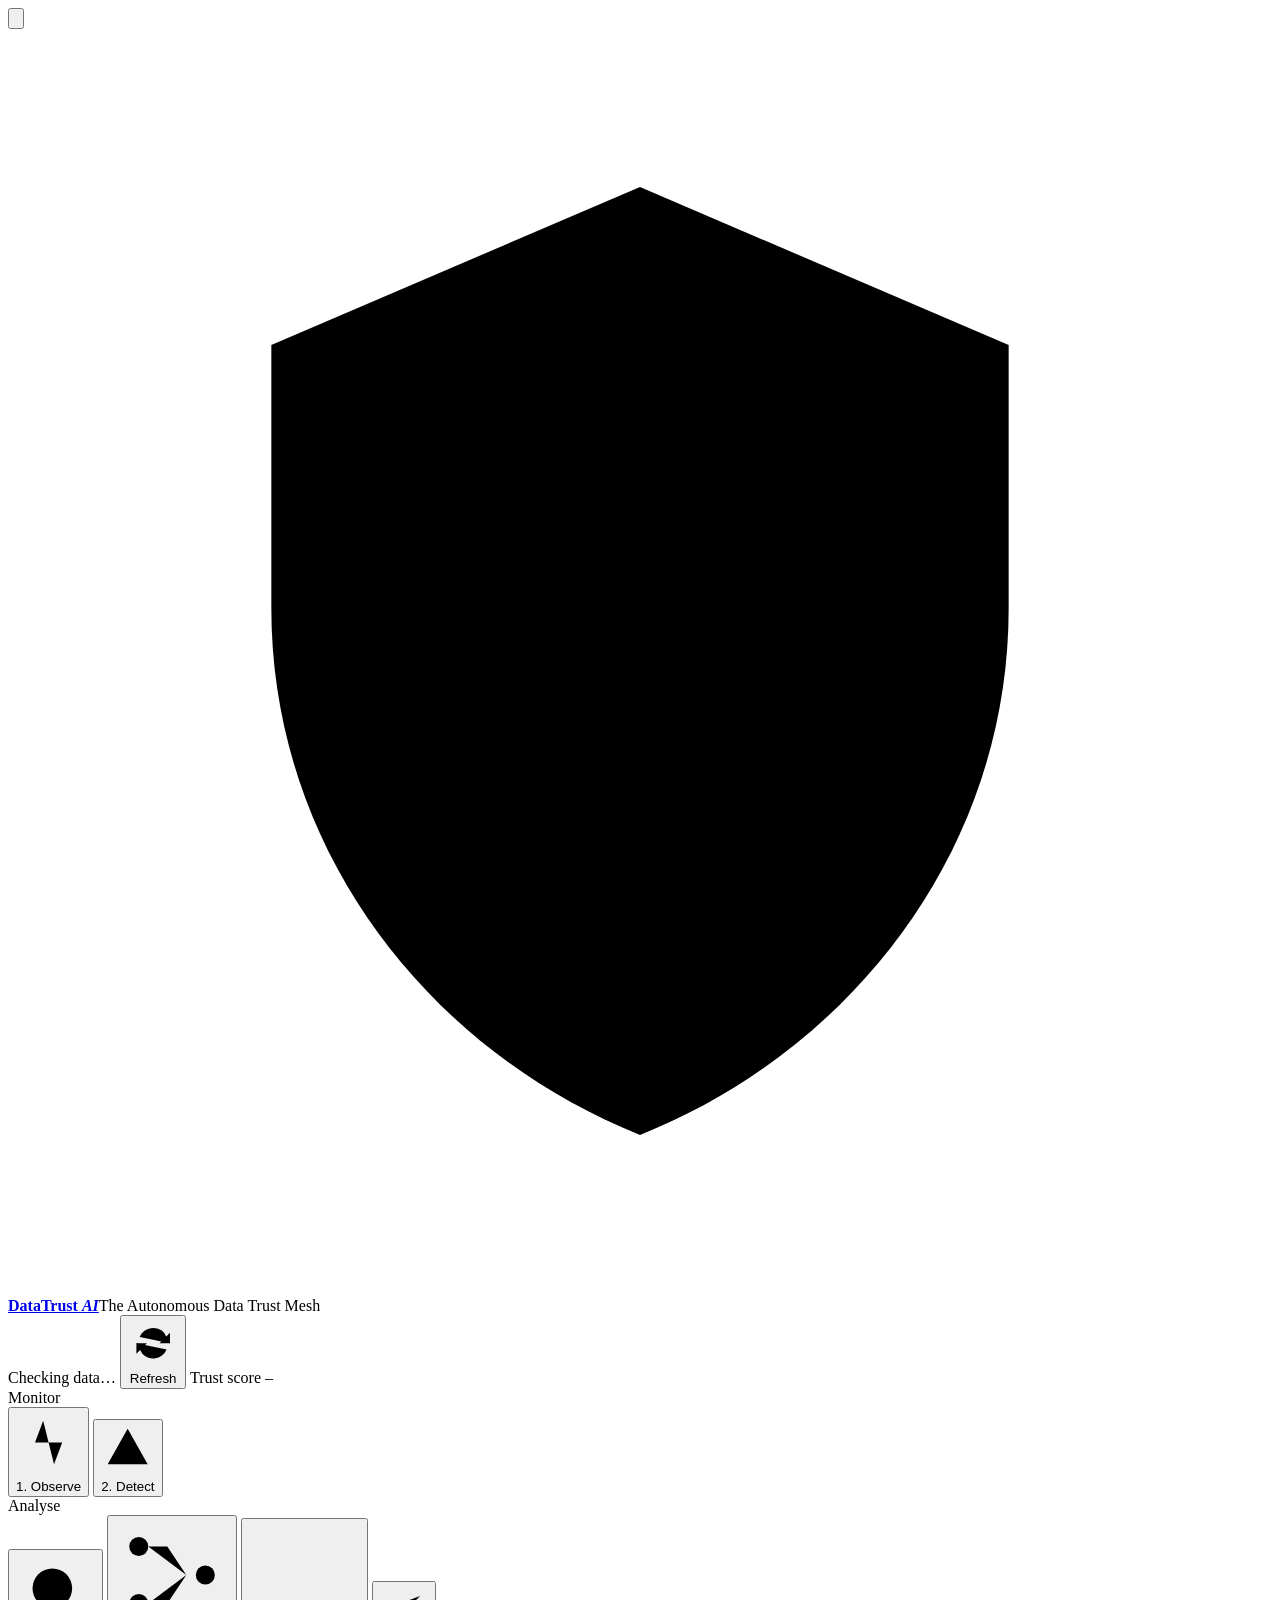
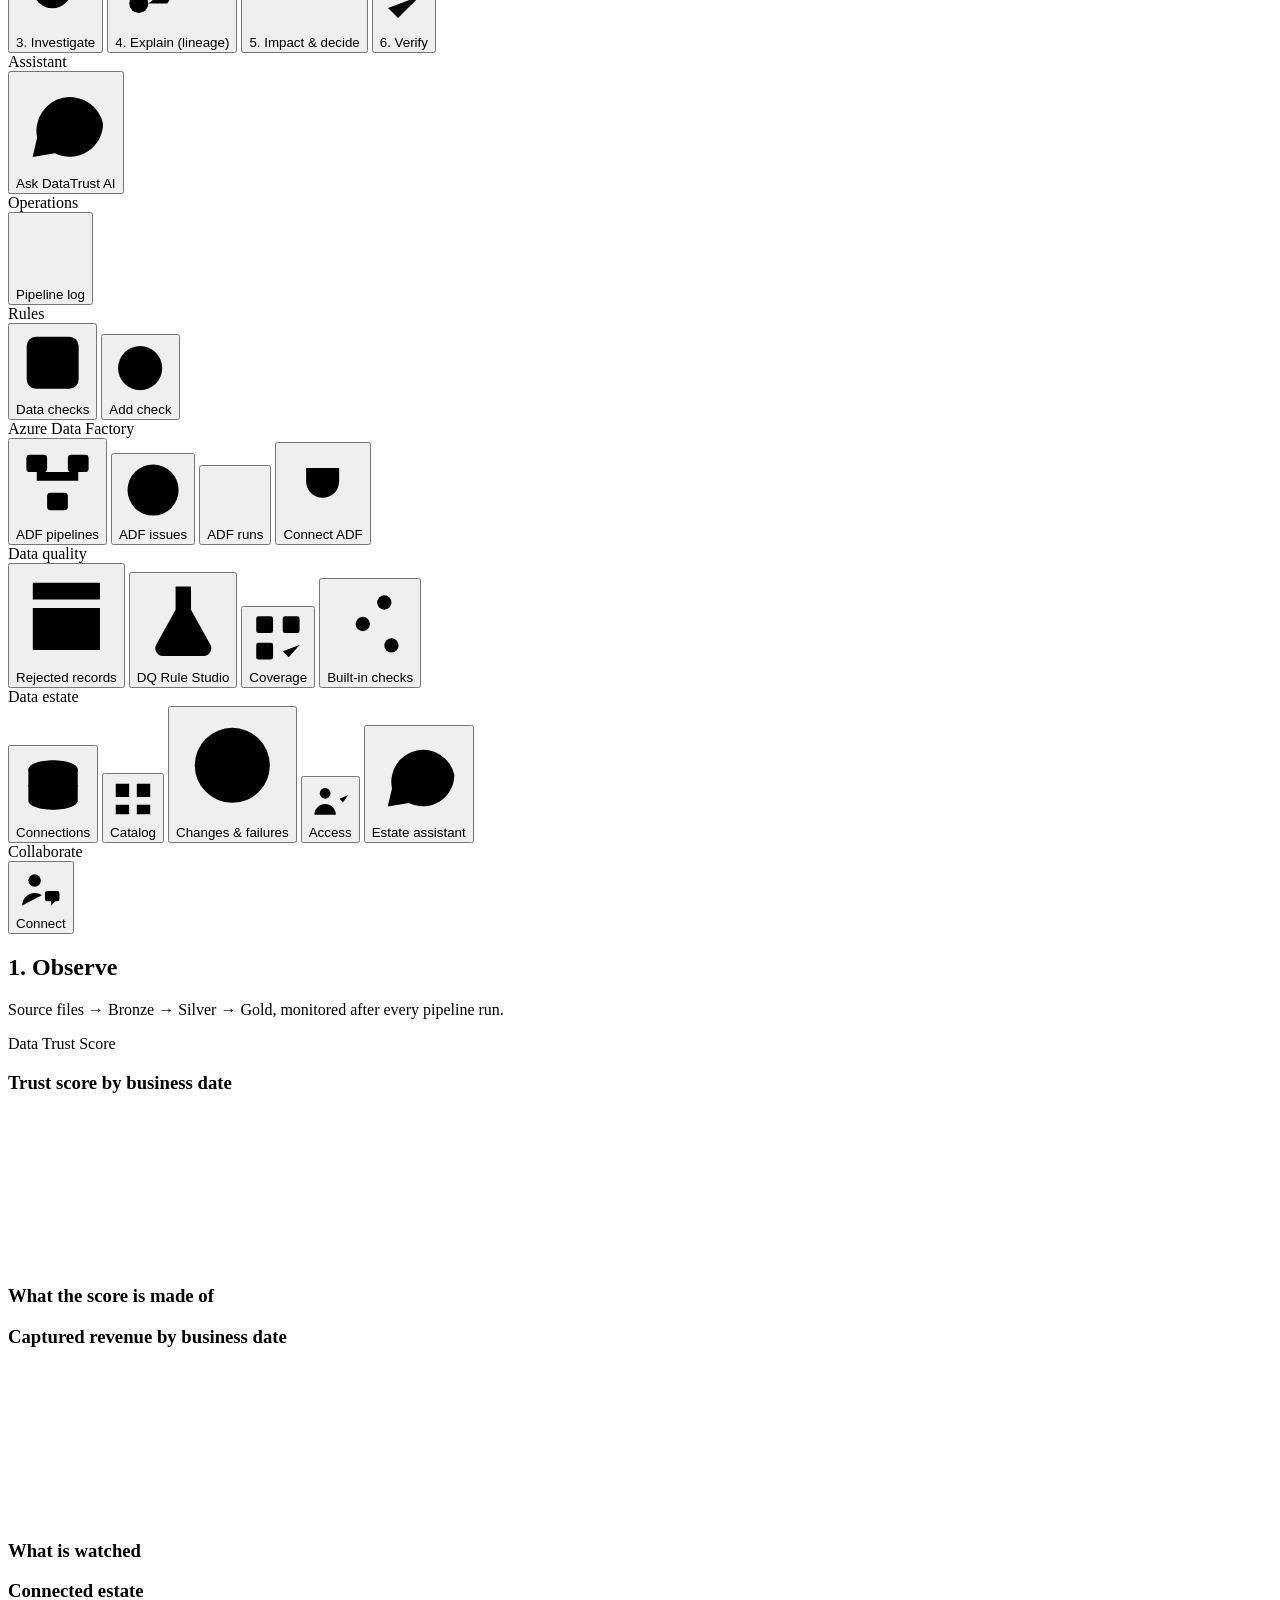
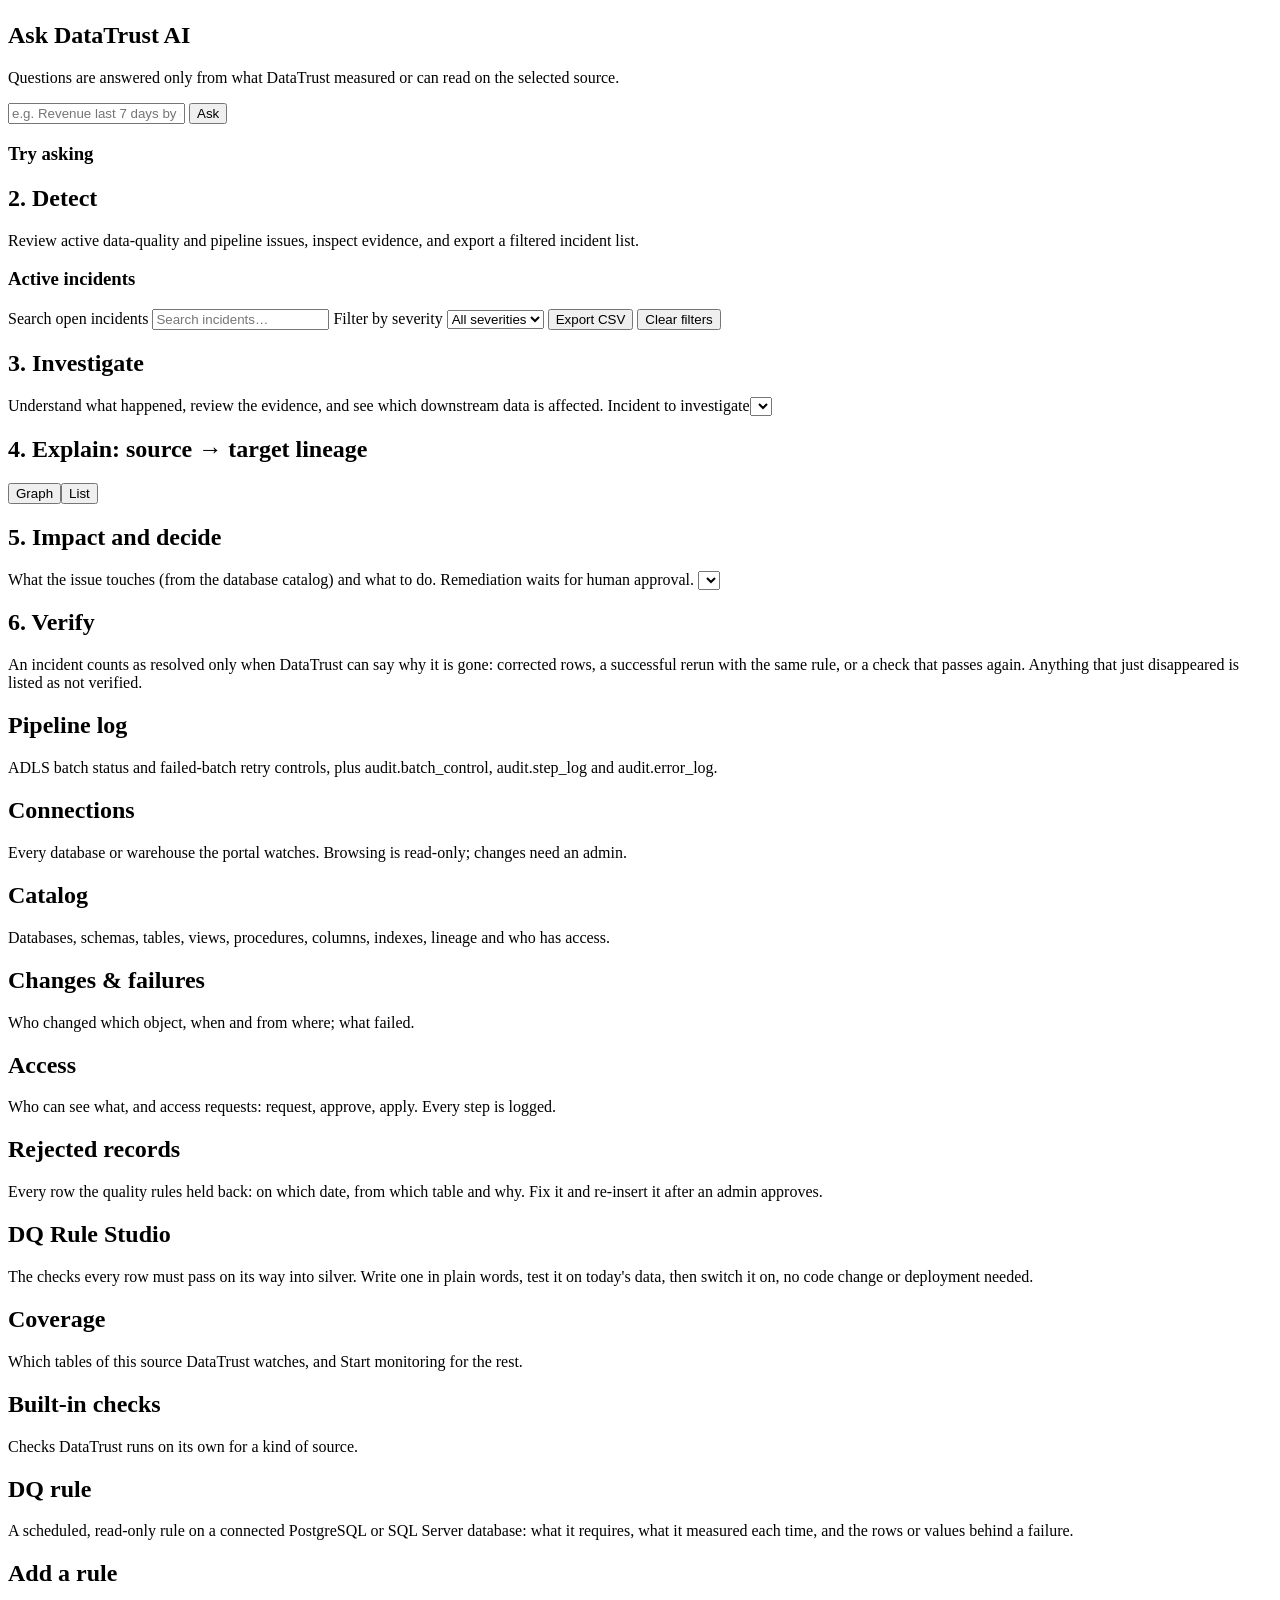
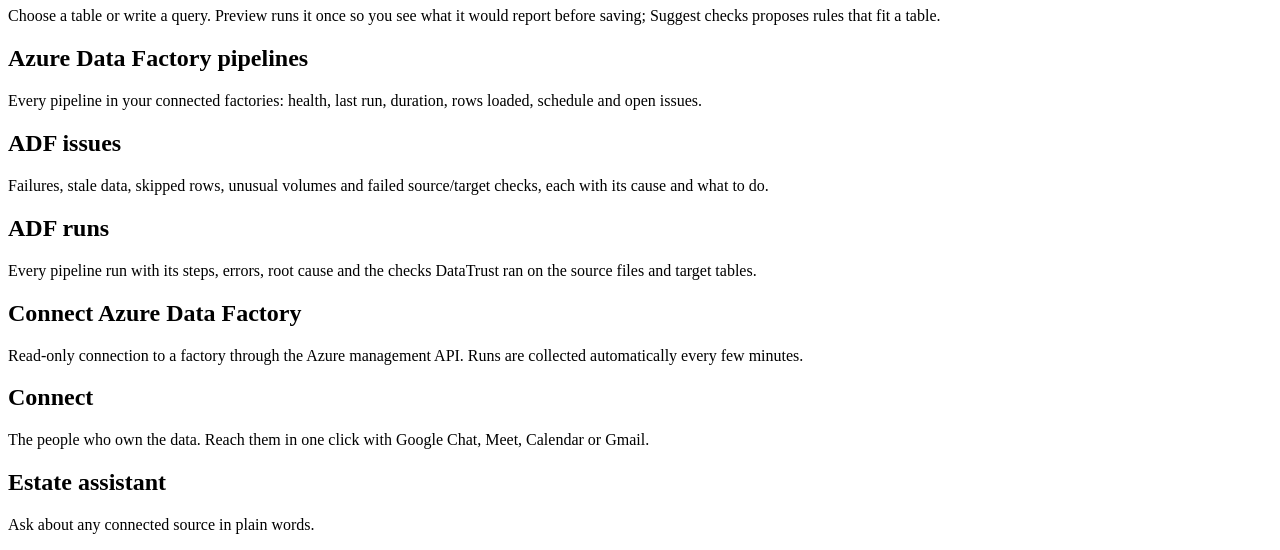
==== web/static/index.html @ 2e093633 "Add built-in check settings Data quality -> Built-in checks lists the checks DataTrust runs on its o" ====
<!doctype html>
<html lang="en">
<head>
  <meta charset="utf-8">
  <meta name="viewport" content="width=device-width, initial-scale=1">
  <title>DataTrust AI</title>
  <link rel="stylesheet" href="/static/style.css">
  <link rel="preload" href="/static/vendor/fonts/inter-latin-wght-normal.woff2" as="font" type="font/woff2" crossorigin>
  <script src="/static/vendor/chart.umd.js"></script>   <!-- Chart.js 4.4.1 (MIT), bundled: works offline -->
  <script>
    // charts use the same font and quiet grid as the rest of the page
    if (window.Chart) {
      Chart.defaults.font.family = '"Inter", "Segoe UI", system-ui, sans-serif';
      Chart.defaults.font.size = 12;
      Chart.defaults.color = "#64748B";
      Chart.defaults.borderColor = "#EDF1F5";
      Chart.defaults.plugins.tooltip.backgroundColor = "#0F1D2E";
      Chart.defaults.plugins.tooltip.padding = 10;
      Chart.defaults.plugins.tooltip.cornerRadius = 8;
    }
  </script>
</head>
<body>
<header class="topbar">
  <div class="brand"><button id="navToggle" class="nav-toggle" aria-label="Show or hide menu" title="Show or hide menu"><svg viewBox="0 0 24 24" aria-hidden="true"><path d="M4 6h16M4 12h16M4 18h16"/></svg></button><a class="brand-home" href="/" aria-label="DataTrust AI home"><span class="brand-mark" aria-hidden="true"><svg viewBox="0 0 24 24"><path d="M12 3l7 3v5c0 4.6-3 8.4-7 10-4-1.6-7-5.4-7-10V6z"/><path d="M8.8 12.2l2.2 2.2 4.4-4.6"/></svg></span><b>DataTrust <em>AI</em></b></a><span>The Autonomous Data Trust Mesh</span></div>
  <div class="topright">
    <span id="refreshInfo" class="muted-light" role="status" aria-live="polite">Checking data…</span>
    <button id="refreshBtn" class="header-refresh" type="button" aria-label="Refresh dashboard data" title="Refresh dashboard data">
      <svg viewBox="0 0 24 24" aria-hidden="true"><path d="M20 7v5h-5M4 17v-5h5"/><path d="M5.6 9a7 7 0 0 1 11.6-2L20 12M4 12l2.8 5a7 7 0 0 0 11.6-2"/></svg>
      <span>Refresh</span>
    </button>
    <span id="topScore" class="topscore">Trust score –</span>
  </div>
</header>

<div class="layout">
<nav class="sidebar" id="tabs" aria-label="Main menu">
  <div class="nav-group"><div class="nav-title">Monitor</div>
    <button data-page="observe" title="1. Observe" class="active"><svg viewBox="0 0 24 24" aria-hidden="true"><path d="M3 12h4l3-8 4 16 3-8h4"/></svg><span class="label">1. Observe</span></button>
    <button data-page="detect" title="2. Detect" aria-label="2. Detect"><svg viewBox="0 0 24 24" aria-hidden="true"><path d="M12 3l9 16H3z"/><path d="M12 10v4M12 17h.01"/></svg><span class="label">2. Detect</span><span id="detectNavCount" class="nav-count" aria-hidden="true" hidden></span></button>
  </div>
  <div class="nav-group"><div class="nav-title">Analyse</div>
    <button data-page="investigate" title="3. Investigate"><svg viewBox="0 0 24 24" aria-hidden="true"><circle cx="11" cy="11" r="6"/><path d="M20 20l-4.5-4.5"/></svg><span class="label">3. Investigate</span></button>
    <button data-page="lineage" title="4. Explain (lineage)"><svg viewBox="0 0 24 24" aria-hidden="true"><circle cx="5" cy="6" r="2"/><circle cx="5" cy="18" r="2"/><circle cx="19" cy="12" r="2"/><path d="M7 6h4l4 6M7 18h4l4-6"/></svg><span class="label">4. Explain (lineage)</span></button>
    <button data-page="impact" title="5. Impact &amp; decide"><svg viewBox="0 0 24 24" aria-hidden="true"><path d="M4 20V10M10 20V4M16 20v-7M22 20H2"/></svg><span class="label">5. Impact &amp; decide</span></button>
    <button data-page="verify" title="6. Verify"><svg viewBox="0 0 24 24" aria-hidden="true"><path d="M20 6L9 17l-5-5"/></svg><span class="label">6. Verify</span></button>
  </div>
  <div class="nav-group"><div class="nav-title">Assistant</div>
    <button data-page="ask" title="Ask DataTrust AI"><svg viewBox="0 0 24 24" aria-hidden="true"><path d="M21 12a8 8 0 0 1-11.6 7.1L4 20l1.1-4.6A8 8 0 1 1 21 12z"/></svg><span class="label">Ask DataTrust AI</span></button>
  </div>
  <div class="nav-group"><div class="nav-title">Operations</div>
    <button data-page="pipeline" title="Pipeline log"><svg viewBox="0 0 24 24" aria-hidden="true"><path d="M4 6h16M4 12h16M4 18h10"/></svg><span class="label">Pipeline log</span></button>
  </div>
  <!-- the rule pages (checks.js) are opened from DQ Rule Studio; their menu entries stay hidden so links and alerts keep working -->
  <div class="nav-group hidden" aria-hidden="true"><div class="nav-title">Rules</div>
    <button data-page="estate-checks" title="Data checks"><svg viewBox="0 0 24 24" aria-hidden="true"><path d="M9 11l2.5 2.5L16 9"/><rect x="3.5" y="3.5" width="17" height="17" rx="3"/></svg><span class="label">Data checks</span></button>
    <button data-page="estate-checks-new" title="Add check"><svg viewBox="0 0 24 24" aria-hidden="true"><circle cx="12" cy="12" r="8.5"/><path d="M12 8v8M8 12h8"/></svg><span class="label">Add check</span></button>
  </div>
  <div class="nav-group"><div class="nav-title">Azure Data Factory</div>
    <button data-page="estate-adf-overview" title="ADF pipelines"><svg viewBox="0 0 24 24" aria-hidden="true"><rect x="3" y="4" width="6" height="5" rx="1"/><rect x="15" y="4" width="6" height="5" rx="1"/><rect x="9" y="15" width="6" height="5" rx="1"/><path d="M6 9v2.5h12V9M12 11.5V15"/></svg><span class="label">ADF pipelines</span></button>
    <button data-page="estate-adf-issues" title="ADF issues"><svg viewBox="0 0 24 24" aria-hidden="true"><circle cx="12" cy="12" r="9"/><path d="M12 7.5v5.5M12 16.5h.01"/></svg><span class="label">ADF issues</span></button>
    <button data-page="estate-adf-runs" title="ADF runs"><svg viewBox="0 0 24 24" aria-hidden="true"><path d="M4 6h3M4 12h3M4 18h3"/><path d="M10 6h10M10 12h7M10 18h9"/></svg><span class="label">ADF runs</span></button>
    <button data-page="estate-adf-setup" title="Connect ADF"><svg viewBox="0 0 24 24" aria-hidden="true"><path d="M9 7V4M15 7V4M7 7h10v4a5 5 0 0 1-10 0z"/><path d="M12 16v4"/></svg><span class="label">Connect ADF</span></button>
  </div>
  <div class="nav-group"><div class="nav-title">Data quality</div>
    <button data-page="estate-dq-rejected" title="Rejected records"><svg viewBox="0 0 24 24" aria-hidden="true"><path d="M4 4h16v4H4zM4 10h16v10H4z"/><path d="M9.5 13.5l5 5M14.5 13.5l-5 5"/></svg><span class="label">Rejected records</span></button>
    <button data-page="estate-dq-rules" title="DQ Rule Studio"><svg viewBox="0 0 24 24" aria-hidden="true"><path d="M9 3h6M10 3v6l-5 9a2 2 0 0 0 1.7 3h10.6a2 2 0 0 0 1.7-3l-5-9V3"/><path d="M7.5 15h9"/></svg><span class="label">DQ Rule Studio</span></button>
    <button data-page="estate-dq-coverage" title="Coverage"><svg viewBox="0 0 24 24" aria-hidden="true"><rect x="3" y="3" width="7" height="7" rx="1"/><rect x="14" y="3" width="7" height="7" rx="1"/><rect x="3" y="14" width="7" height="7" rx="1"/><path d="M14 17.5l2.5 2.5 4.5-5"/></svg><span class="label">Coverage</span></button>
    <button data-page="estate-dq-builtin" title="Built-in checks"><svg viewBox="0 0 24 24" aria-hidden="true"><path d="M4 6h10M18 6h2M4 12h4M12 12h8M4 18h12M20 18h0"/><circle cx="16" cy="6" r="2"/><circle cx="10" cy="12" r="2"/><circle cx="18" cy="18" r="2"/></svg><span class="label">Built-in checks</span></button>
  </div>
  <div class="nav-group"><div class="nav-title">Data estate</div>
    <button data-page="estate-connections" title="Connections"><svg viewBox="0 0 24 24" aria-hidden="true"><path d="M4 7c0-1.7 3.6-3 8-3s8 1.3 8 3-3.6 3-8 3-8-1.3-8-3z"/><path d="M4 7v10c0 1.7 3.6 3 8 3s8-1.3 8-3V7"/><path d="M4 12c0 1.7 3.6 3 8 3s8-1.3 8-3"/></svg><span class="label">Connections</span></button>
    <button data-page="estate-catalog" title="Catalog"><svg viewBox="0 0 24 24" aria-hidden="true"><path d="M3 4h7v7H3zM14 4h7v7h-7zM3 15h7v5H3zM14 15h7v5h-7z"/></svg><span class="label">Catalog</span></button>
    <button data-page="estate-activity" title="Changes &amp; failures"><svg viewBox="0 0 24 24" aria-hidden="true"><circle cx="12" cy="12" r="8"/><path d="M12 8v4l3 2"/></svg><span class="label">Changes &amp; failures</span></button>
    <button data-page="estate-access" title="Access"><svg viewBox="0 0 24 24" aria-hidden="true"><circle cx="9" cy="8" r="3"/><path d="M3 20c0-3.3 2.7-6 6-6s6 2.7 6 6"/><path d="M17 11l2 2 3-4"/></svg><span class="label">Access</span></button>
    <button data-page="estate-ask" title="Estate assistant"><svg viewBox="0 0 24 24" aria-hidden="true"><path d="M21 12a8 8 0 0 1-11.6 7.1L4 20l1.1-4.6A8 8 0 1 1 21 12z"/><path d="M9 11h6"/></svg><span class="label">Estate assistant</span></button>
  </div>
  <div class="nav-group"><div class="nav-title">Collaborate</div>
    <button data-page="estate-people" title="Connect"><svg viewBox="0 0 24 24" aria-hidden="true"><circle cx="9" cy="8" r="3"/><path d="M3 20c0-3.3 2.7-6 6-6 1.3 0 2.5.4 3.5 1.1"/><path d="M15 13h5a1 1 0 0 1 1 1v3a1 1 0 0 1-1 1h-1l-2 2v-2h-2a1 1 0 0 1-1-1v-3a1 1 0 0 1 1-1z"/></svg><span class="label">Connect</span></button>
  </div>
  <!-- add new menu items here: <button data-page="NAME"> + a matching <section id="page-NAME"> -->
</nav>
<div class="backdrop" id="navBackdrop"></div>
<main>
  <div id="errorBox" class="error-box hidden"></div>

  <!-- 1. OBSERVE -->
  <section id="page-observe" class="page">
    <h1 id="obsTitle">1. Observe</h1>
    <p class="sub"><span id="obsSub">Source files → Bronze → Silver → Gold, monitored after every pipeline run.</span> <span id="obsCoverage"></span></p>
    <div id="freshnessNotice" class="banner warn freshness-notice hidden" role="status"></div>
    <div id="briefCard"></div>
    <div class="grid g-1-2">
      <div class="card center">
        <div id="gauge"></div>
        <div id="gaugeLabel" class="gauge-label"></div>
        <div class="muted">Data Trust Score</div>
      </div>
      <div class="card"><h3 id="trendTitle">Trust score by business date</h3><div class="chartbox"><canvas id="trendChart"></canvas></div><p id="trendEmpty" class="muted small hidden"></p></div>
    </div>
    <div class="kpis" id="obsKpis"></div>
    <div class="grid g-2">
      <div class="card"><h3>What the score is made of</h3><div id="dims"></div><div id="reasons" class="small muted"></div></div>
      <div class="card" id="revCard"><h3>Captured revenue by business date</h3>
        <p class="small muted chart-sub" id="revSub"></p><div class="chartbox"><canvas id="revChart"></canvas></div><div id="revLegend" class="chart-legend"></div></div>
      <div class="card hidden" id="itemsCard"><h3 id="itemsTitle">What is watched</h3><div id="itemsBody" class="estate"></div></div>
    </div>
    <div class="card" id="estateCard"><h3>Connected estate</h3><div id="estate" class="estate"></div></div>
  </section>

  <!-- ASK -->
  <section id="page-ask" class="page hidden">
    <h1>Ask DataTrust AI</h1>
    <p class="sub">Questions are answered only from what DataTrust measured or can read on the selected source. <span id="askMode"></span></p>
    <div class="ask-layout">
      <div class="card chat">
        <div id="chatLog" class="chatlog"></div>
        <form id="askForm" class="askform">
          <input id="askInput" autocomplete="off" placeholder="e.g. Revenue last 7 days by day, or: is any data missing from source to target?">
          <button type="submit">Ask</button>
        </form>
      </div>
      <div class="card">
        <h3>Try asking</h3>
        <div id="examples" class="examples"></div>
      </div>
    </div>
  </section>

  <!-- 2. DETECT -->
  <section id="page-detect" class="page hidden">
    <h1>2. Detect</h1>
    <p class="sub">Review active data-quality and pipeline issues, inspect evidence, and export a filtered incident list.</p>
    <div id="detectBanner"></div>
    <div class="card">
      <div class="incident-head"><h3>Active incidents</h3><span id="incidentCount" class="small muted" role="status" aria-live="polite"></span></div>
      <div id="incidentSeveritySummary" class="incident-severity-summary" role="group" aria-label="Filter open incidents by severity"></div>
      <div class="incident-filters">
        <label class="sr-only" for="incidentSearch">Search open incidents</label>
        <input id="incidentSearch" type="search" placeholder="Search incidents…" autocomplete="off">
        <label class="sr-only" for="incidentSeverity">Filter by severity</label>
        <select id="incidentSeverity">
          <option value="">All severities</option>
          <option value="CRITICAL">Critical</option>
          <option value="HIGH">High</option>
          <option value="MEDIUM">Medium</option>
          <option value="LOW">Low</option>
        </select>
        <button id="incidentExport" class="btn light btn-sm" type="button">Export CSV</button>
        <button id="incidentFilterClear" class="btn light btn-sm" type="button">Clear filters</button>
      </div>
      <div id="incidentList"></div>
    </div>
  </section>

  <!-- 3. INVESTIGATE -->
  <section id="page-investigate" class="page hidden">
    <h1>3. Investigate</h1>
    <p class="sub">Understand what happened, review the evidence, and see which downstream data is affected.
      <label for="invSelect">Incident to investigate</label><select id="invSelect"></select></p>
    <div id="invBody"></div>
  </section>

  <!-- 4. LINEAGE -->
  <section id="page-lineage" class="page hidden">
    <div class="page-head"><h1>4. Explain: source → target lineage</h1>
      <div class="seg" id="linToggle" role="group" aria-label="Lineage view">
        <button data-view="graph" class="active">Graph</button><button data-view="list">List</button></div></div>
    <p class="sub" id="linSub"></p>
    <div id="linBody"></div>
  </section>

  <!-- 5. IMPACT -->
  <section id="page-impact" class="page hidden">
    <h1>5. Impact and decide</h1>
    <p class="sub">What the issue touches (from the database catalog) and what to do. Remediation waits for human approval.
      <select id="impSelect"></select></p>
    <div id="impBody"></div>
  </section>

  <!-- 6. VERIFY -->
  <section id="page-verify" class="page hidden">
    <h1>6. Verify</h1>
    <p class="sub">An incident counts as resolved only when DataTrust can say why it is gone: corrected rows, a successful rerun with the same rule, or a check that passes again. Anything that just disappeared is listed as not verified.</p>
    <div id="verifyBody"></div>
  </section>

  <!-- PIPELINE LOG -->
  <section id="page-pipeline" class="page hidden">
    <h1>Pipeline log</h1>
    <p class="sub">ADLS batch status and failed-batch retry controls, plus audit.batch_control, audit.step_log and audit.error_log.</p>
    <div id="pipeBody"></div>
  </section>
  <!-- DATA ESTATE: Connections -->
  <section id="page-estate-connections" class="page hidden">
    <h1>Connections</h1>
    <p class="sub">Every database or warehouse the portal watches. Browsing is read-only; changes need an admin.</p>
    <div id="body-estate-connections"></div>
  </section>

  <!-- DATA ESTATE: Catalog -->
  <section id="page-estate-catalog" class="page hidden">
    <h1>Catalog</h1>
    <p class="sub">Databases, schemas, tables, views, procedures, columns, indexes, lineage and who has access.</p>
    <div id="body-estate-catalog"></div>
  </section>

  <!-- DATA ESTATE: Changes &amp; failures -->
  <section id="page-estate-activity" class="page hidden">
    <h1>Changes &amp; failures</h1>
    <p class="sub">Who changed which object, when and from where; what failed.</p>
    <div id="body-estate-activity"></div>
  </section>

  <!-- DATA ESTATE: Access -->
  <section id="page-estate-access" class="page hidden">
    <h1>Access</h1>
    <p class="sub">Who can see what, and access requests: request, approve, apply. Every step is logged.</p>
    <div id="body-estate-access"></div>
  </section>

  <!-- DATA QUALITY: Rejected records (every held-back row, by date and cause; fix & re-insert with approval) -->
  <section id="page-estate-dq-rejected" class="page hidden">
    <h1>Rejected records</h1>
    <p class="sub" id="dqRejSub">Every row the quality rules held back: on which date, from which table and why. Fix it and re-insert it after an admin approves.</p>
    <div id="body-estate-dq-rejected"></div>
  </section>

  <!-- DATA QUALITY: DQ Rule Studio (rules as data, tested before they are saved) -->
  <section id="page-estate-dq-rules" class="page hidden">
    <h1>DQ Rule Studio</h1>
    <p class="sub" id="dqRulesSub">The checks every row must pass on its way into silver. Write one in plain words, test it on today's data, then switch it on, no code change or deployment needed.</p>
    <div id="body-estate-dq-rules"></div>
  </section>

  <!-- DATA QUALITY: Coverage (which tables are watched; Start monitoring adds starter rules) -->
  <section id="page-estate-dq-coverage" class="page hidden">
    <h1>Coverage</h1>
    <p class="sub" id="dqCoverageSub">Which tables of this source DataTrust watches, and Start monitoring for the rest.</p>
    <div id="body-estate-dq-coverage"></div>
  </section>

  <!-- DATA QUALITY: Built-in checks (severity, limits, on / off of the checks DataTrust runs on its own) -->
  <section id="page-estate-dq-builtin" class="page hidden">
    <h1>Built-in checks</h1>
    <p class="sub" id="dqBuiltinSub">Checks DataTrust runs on its own for a kind of source.</p>
    <div id="body-estate-dq-builtin"></div>
  </section>

  <!-- RULES (checks.js): one rule (data check) with its history, and add / edit; opened from DQ Rule Studio -->
  <section id="page-estate-checks" class="page hidden">
    <h1>DQ rule</h1>
    <p class="sub">A scheduled, read-only rule on a connected PostgreSQL or SQL Server database: what it requires, what it measured each time, and the rows or values behind a failure.</p>
    <div id="body-estate-checks"></div>
  </section>
  <section id="page-estate-checks-new" class="page hidden">
    <h1>Add a rule</h1>
    <p class="sub">Choose a table or write a query. Preview runs it once so you see what it would report before saving; Suggest checks proposes rules that fit a table.</p>
    <div id="body-estate-checks-new"></div>
  </section>

  <!-- AZURE DATA FACTORY (adf.js): pipelines, issues, runs (+ run / pipeline detail), connect -->
  <section id="page-estate-adf-overview" class="page hidden">
    <h1>Azure Data Factory pipelines</h1>
    <p class="sub">Every pipeline in your connected factories: health, last run, duration, rows loaded, schedule and open issues.</p>
    <div id="body-estate-adf-overview"></div>
  </section>
  <section id="page-estate-adf-issues" class="page hidden">
    <h1>ADF issues</h1>
    <p class="sub">Failures, stale data, skipped rows, unusual volumes and failed source/target checks, each with its cause and what to do.</p>
    <div id="body-estate-adf-issues"></div>
  </section>
  <section id="page-estate-adf-runs" class="page hidden">
    <h1>ADF runs</h1>
    <p class="sub">Every pipeline run with its steps, errors, root cause and the checks DataTrust ran on the source files and target tables.</p>
    <div id="body-estate-adf-runs"></div>
  </section>
  <section id="page-estate-adf-setup" class="page hidden">
    <h1>Connect Azure Data Factory</h1>
    <p class="sub">Read-only connection to a factory through the Azure management API. Runs are collected automatically every few minutes.</p>
    <div id="body-estate-adf-setup"></div>
  </section>

  <!-- COLLABORATE: Connect (people directory + Google Chat / Meet / Calendar / Gmail) -->
  <section id="page-estate-people" class="page hidden">
    <h1>Connect</h1>
    <p class="sub">The people who own the data. Reach them in one click with Google Chat, Meet, Calendar or Gmail.</p>
    <div id="body-estate-people"></div>
  </section>

  <!-- DATA ESTATE: Estate assistant -->
  <section id="page-estate-ask" class="page hidden">
    <h1>Estate assistant</h1>
    <p class="sub">Ask about any connected source in plain words.</p>
    <div id="body-estate-ask"></div>
  </section>
</main>
</div>
<div id="toast" class="toast hidden"></div>
<script>
  // Sidebar toggle (layout only; the pages themselves are handled by app.js)
  (function () {
    const wide = () => window.matchMedia("(min-width: 901px)").matches;
    let collapsed = false;
    try { collapsed = localStorage.getItem("dt.sidebar") === "collapsed"; } catch (e) {}
    if (collapsed) document.body.classList.add("nav-collapsed");
    document.getElementById("navToggle").addEventListener("click", () => {
      if (wide()) {
        const c = document.body.classList.toggle("nav-collapsed");
        try { localStorage.setItem("dt.sidebar", c ? "collapsed" : "open"); } catch (e) {}
      } else {
        document.body.classList.toggle("nav-open");
      }
    });
    const close = () => document.body.classList.remove("nav-open");
    document.getElementById("navBackdrop").addEventListener("click", close);
    document.querySelectorAll("#tabs button").forEach((b) => b.addEventListener("click", () => {
      close();
      document.querySelector("main").scrollTop = 0;          // every page opens at its top
    }));
  })();
</script>
<script src="/static/lineage-graph.js"></script>   <!-- lineage graph view -->
<script src="/static/app.js"></script>
<script src="/static/estate.js"></script>   <!-- Data Estate module -->
<script src="/static/dq.js"></script>   <!-- Data quality: Rejected records + DQ Rule Studio -->
<script src="/static/adf.js"></script>   <!-- Azure Data Factory connector pages -->
<script src="/static/checks.js"></script>   <!-- Data checks pages -->
<script src="/static/coverage.js"></script>   <!-- Data quality: Coverage + Start monitoring -->
<script src="/static/builtin.js"></script>    <!-- Data quality: Built-in checks (severity, limits, on / off) -->
<script src="/static/connect.js"></script>   <!-- Connect: people + Contact owner -->
</body>
</html>
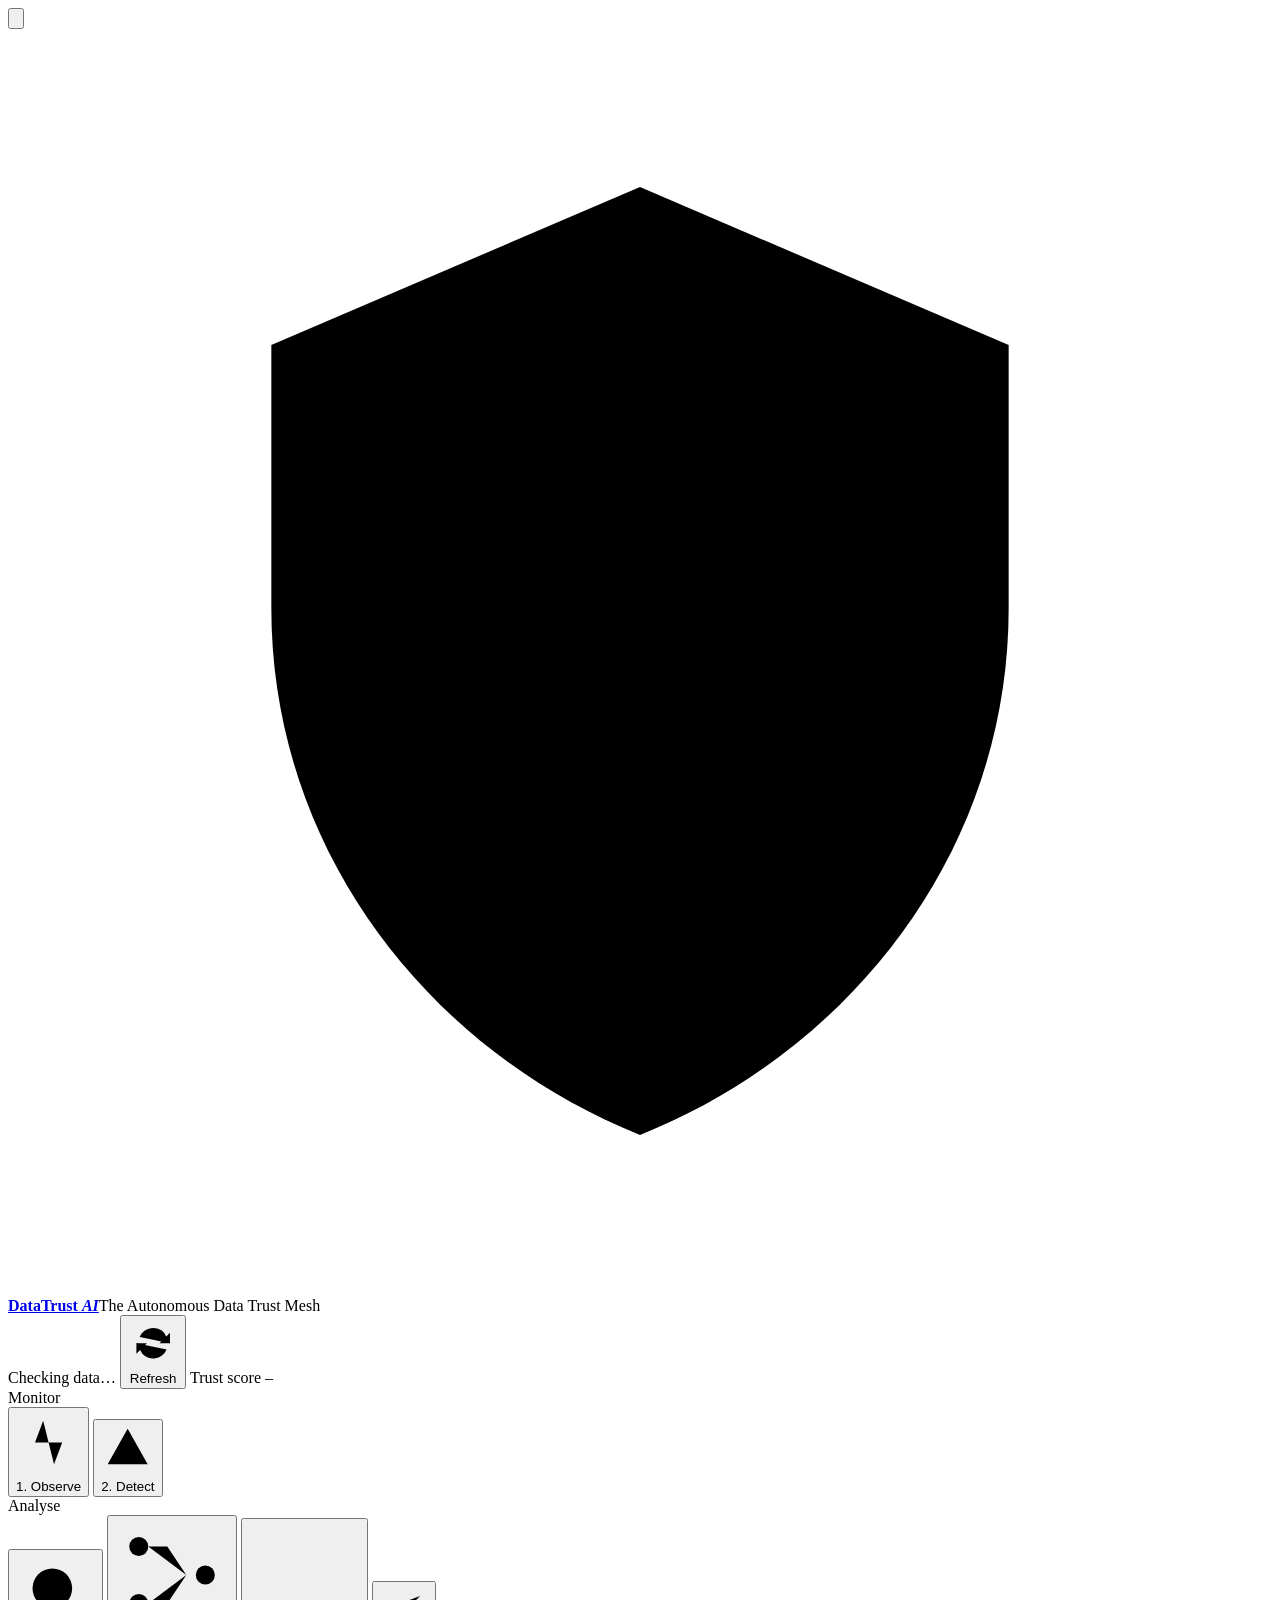
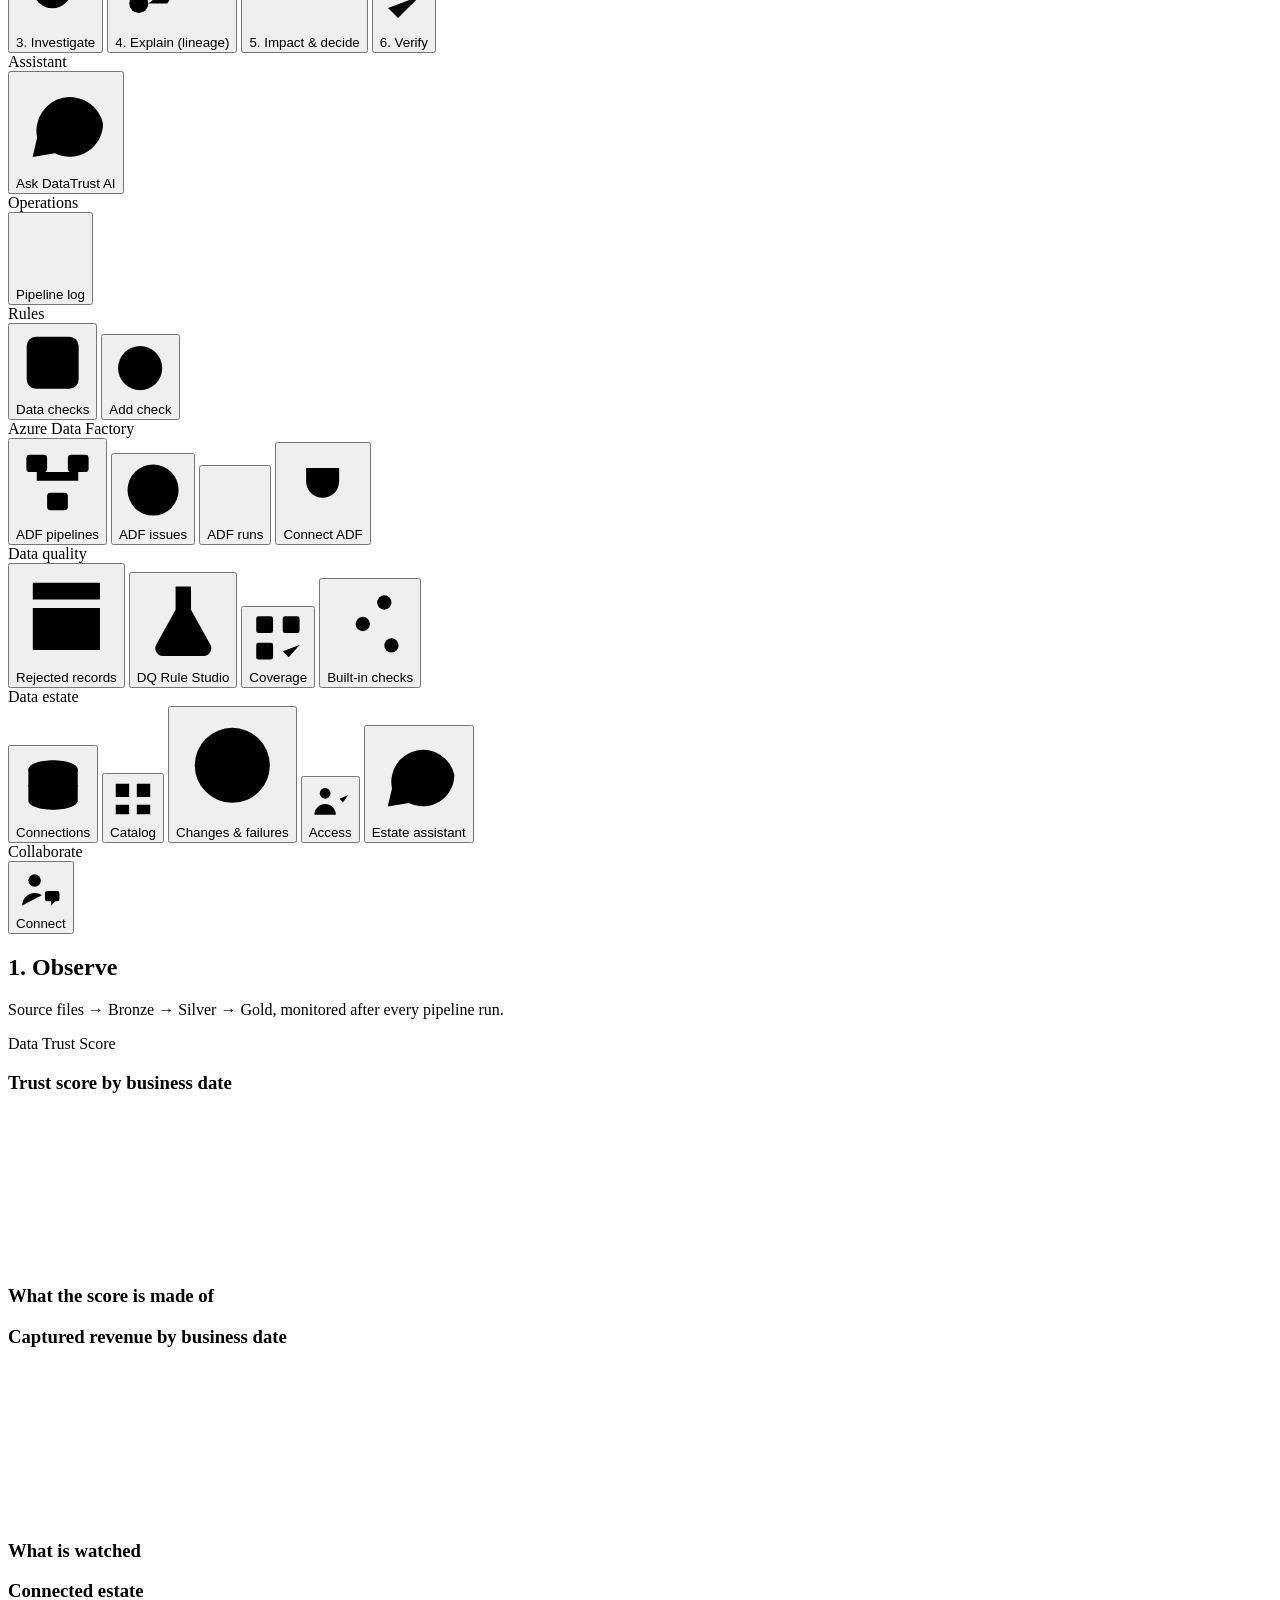
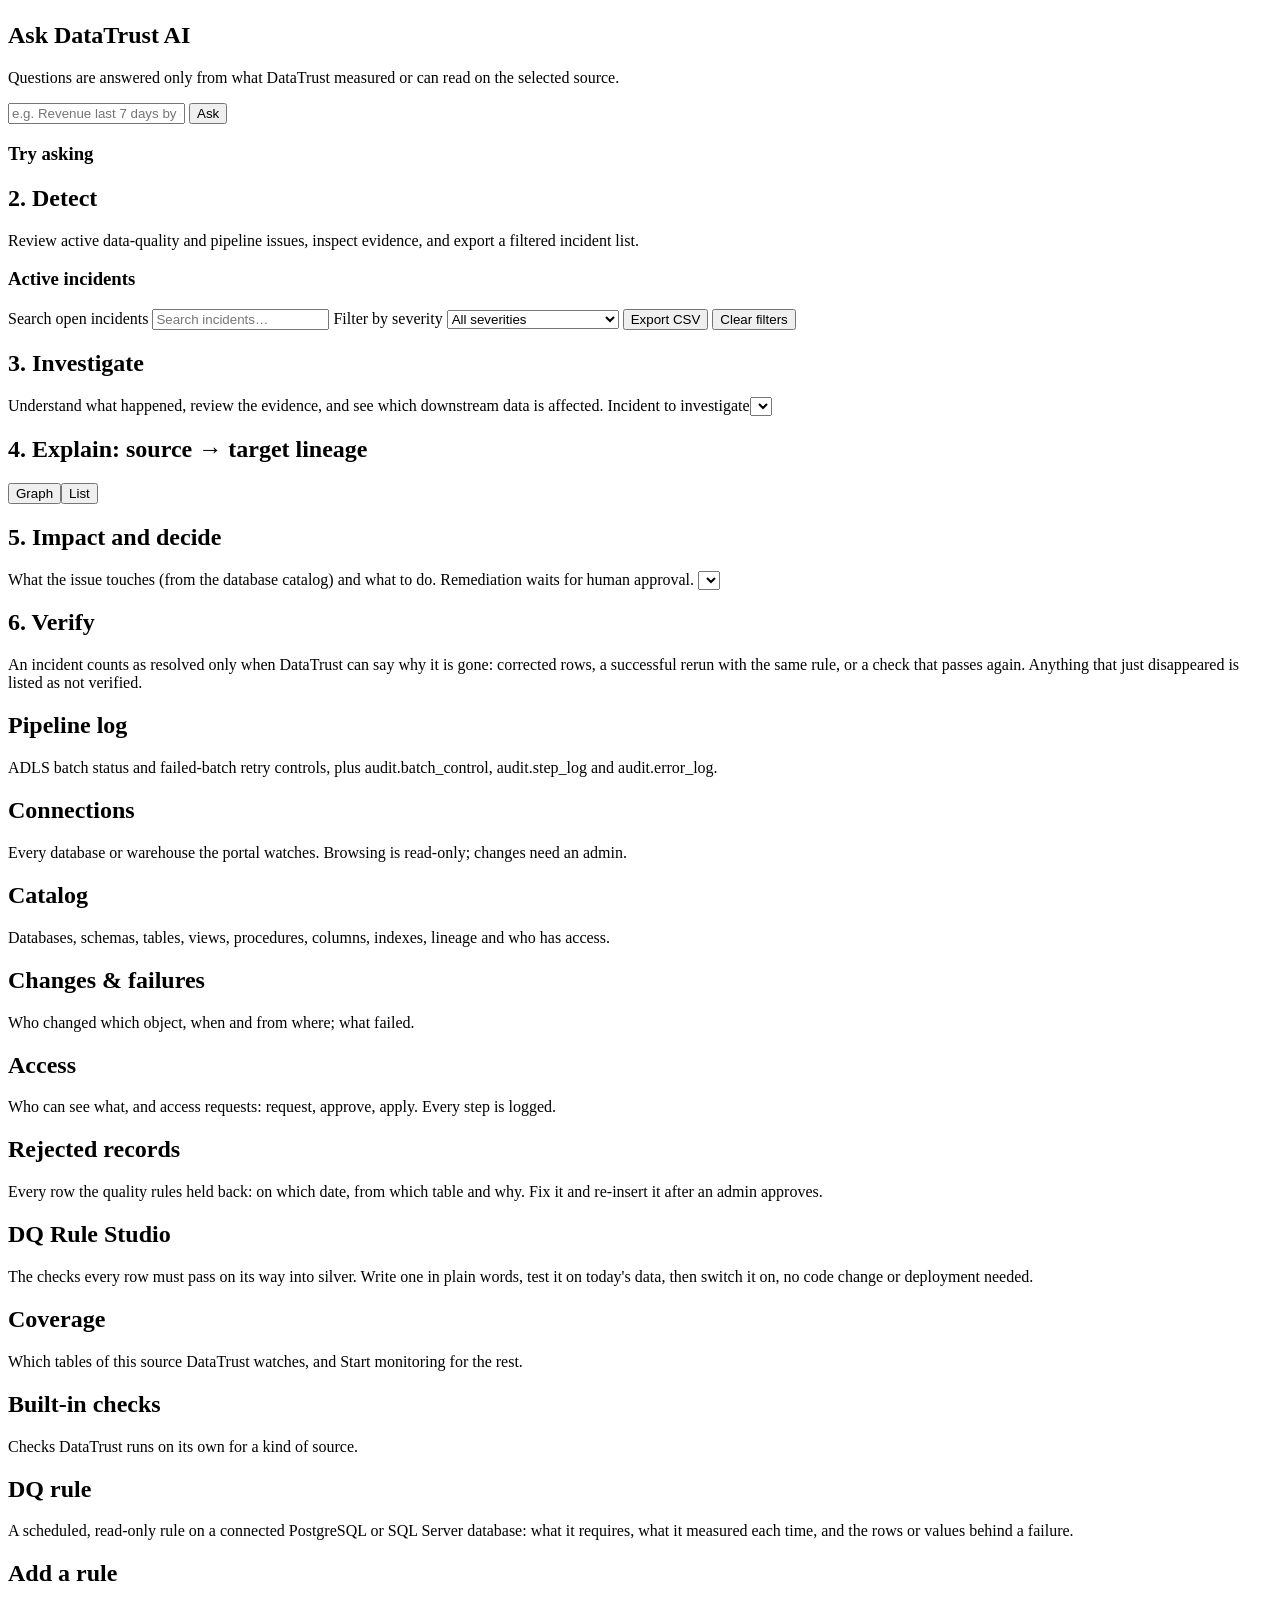
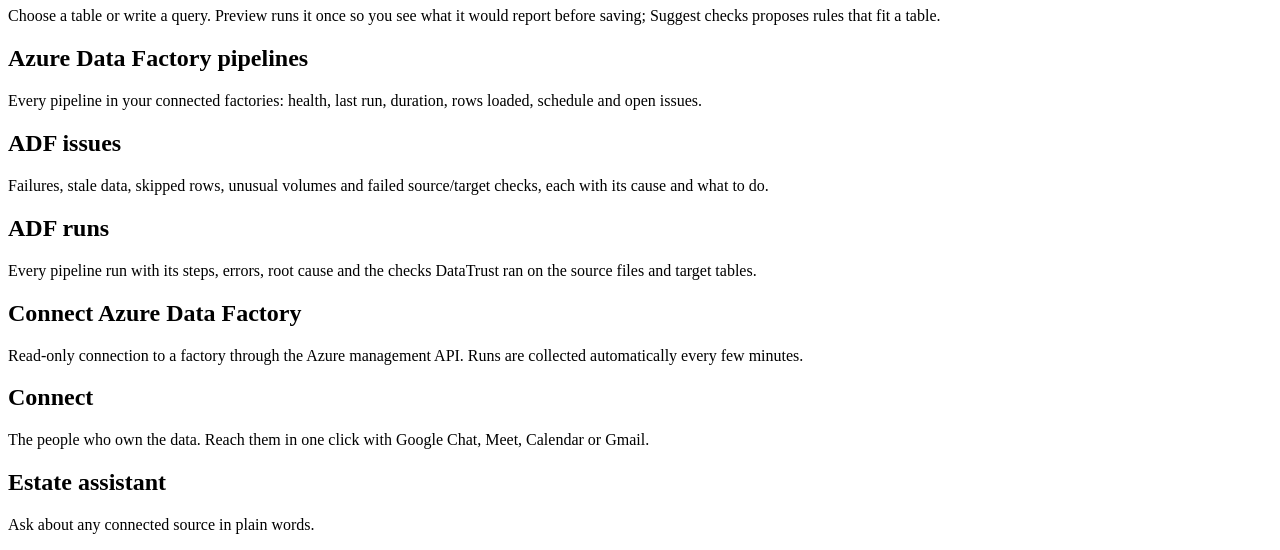
==== commit 48ee4e1e: "Owners, time to fix and grouped incidents for every source - Owners: an admin sets a person from the" ====
--- a/web/static/index.html
+++ b/web/static/index.html
@@ -145,6 +145,7 @@
           <option value="HIGH">High</option>
           <option value="MEDIUM">Medium</option>
           <option value="LOW">Low</option>
+          <option value="OVERDUE">Overdue (past time to fix)</option>
         </select>
         <button id="incidentExport" class="btn light btn-sm" type="button">Export CSV</button>
         <button id="incidentFilterClear" class="btn light btn-sm" type="button">Clear filters</button>
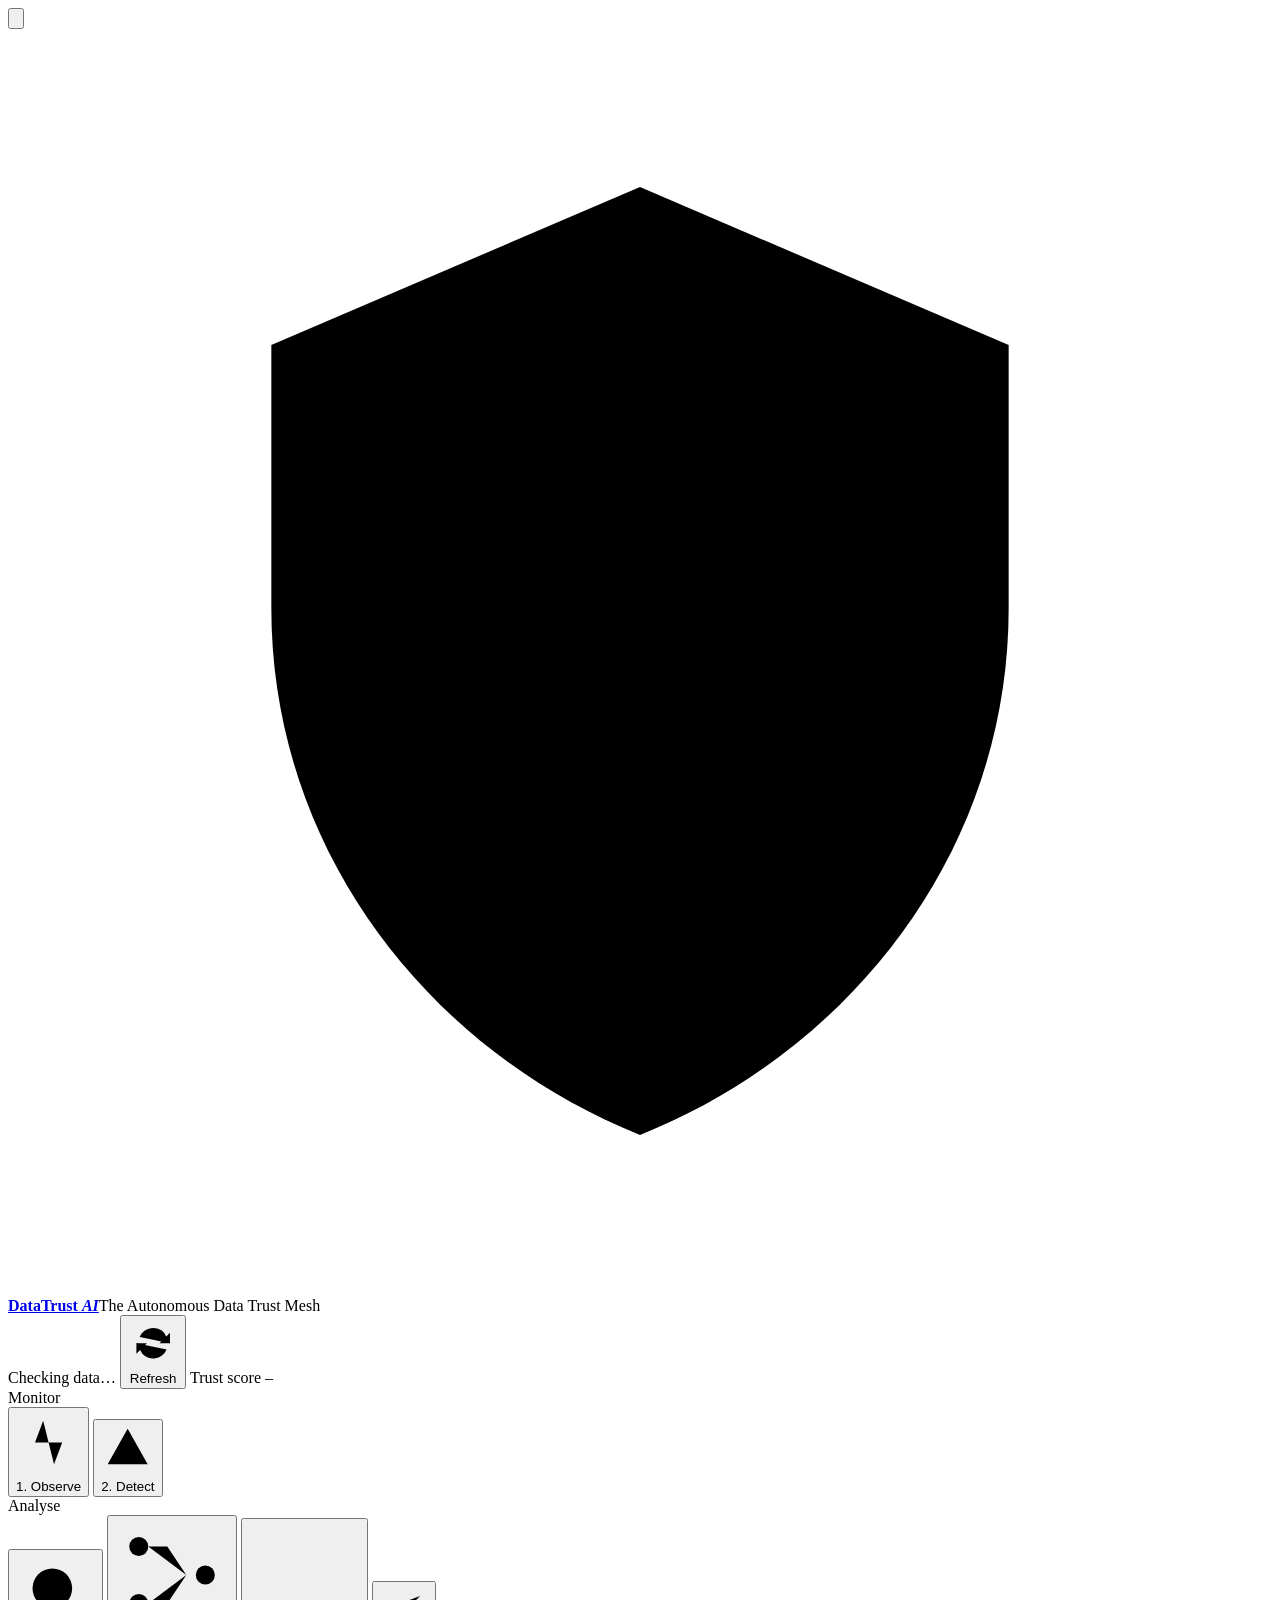
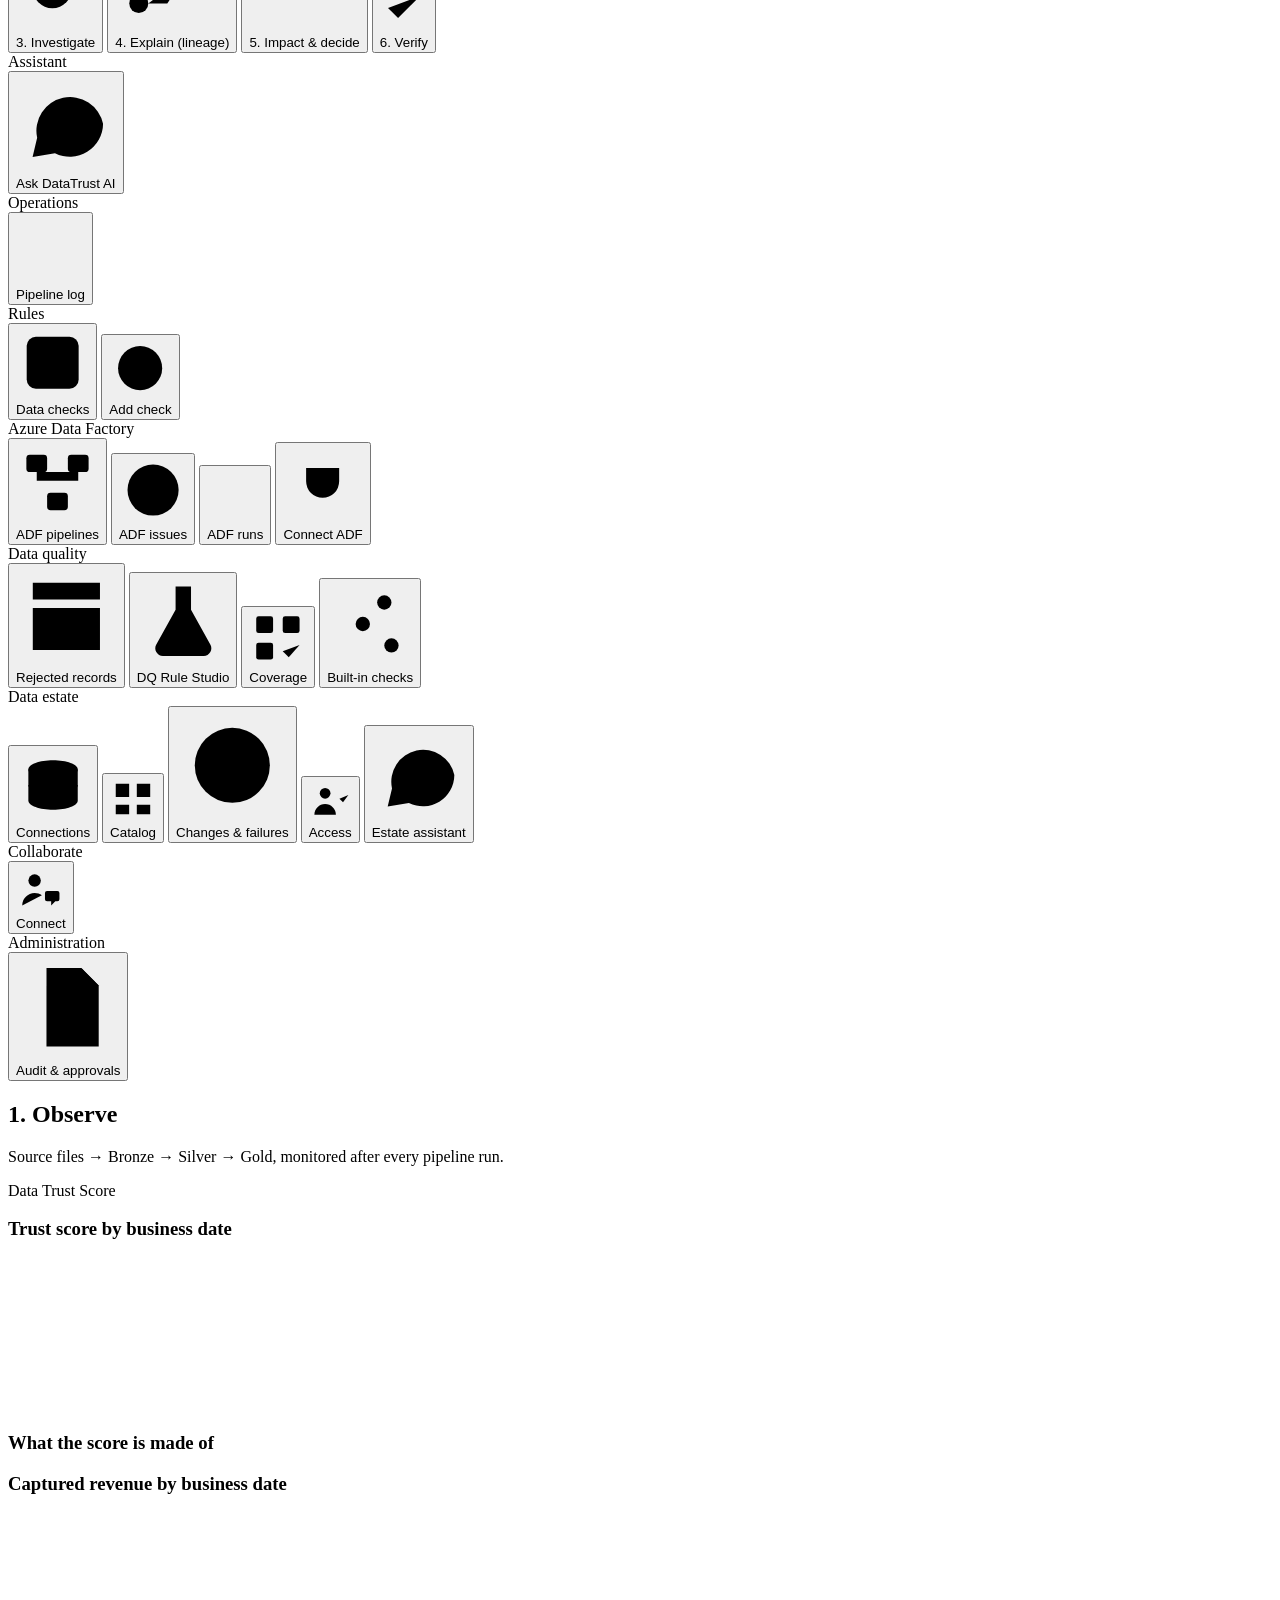
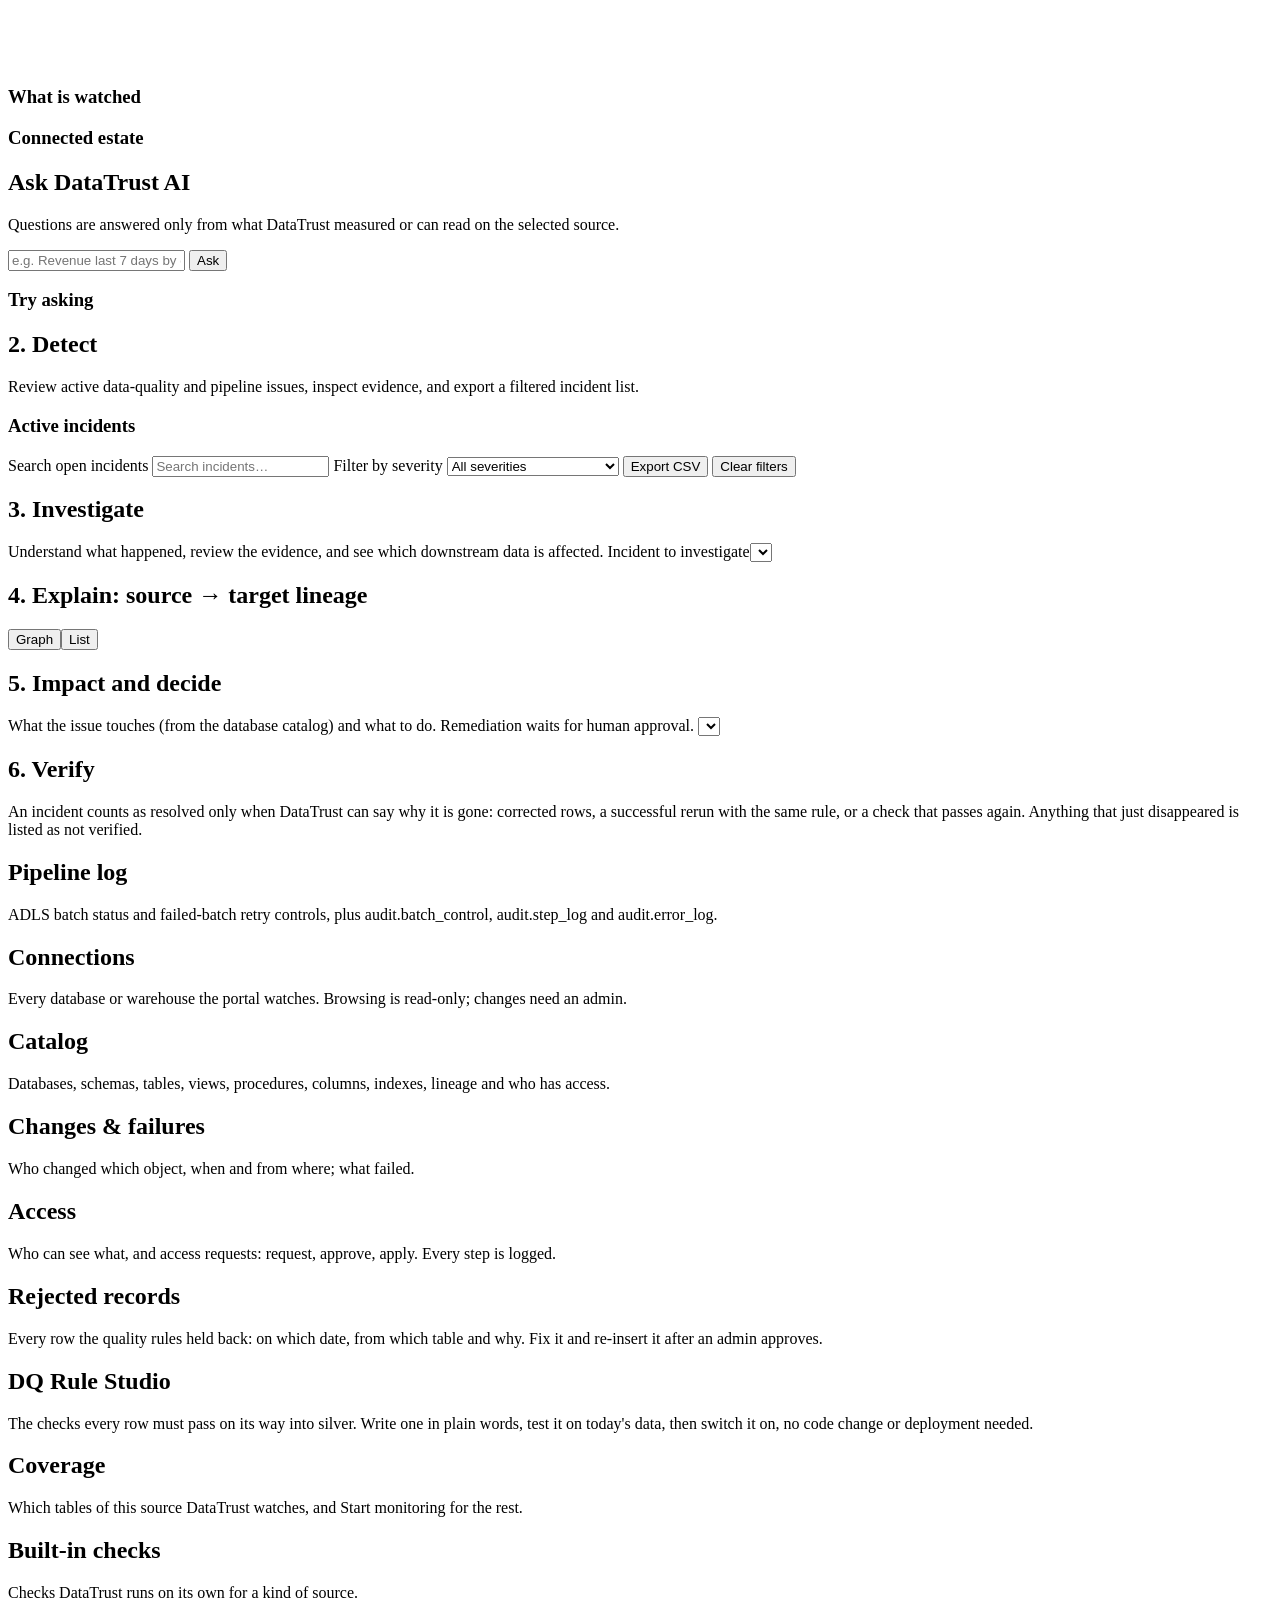
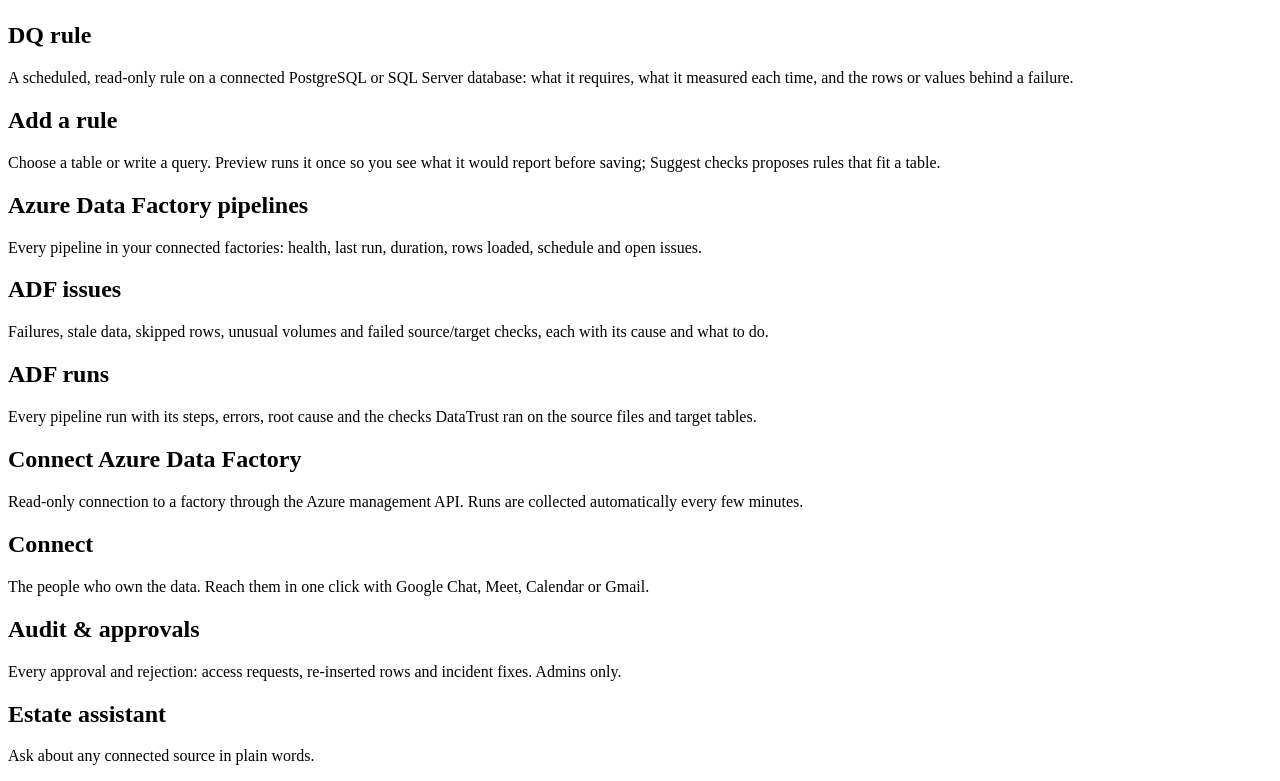
==== commit 9c781706: "Enterprise landing and sign-in, Audit & approvals, masked source passwords - Landing page redesigned" ====
--- a/web/static/index.html
+++ b/web/static/index.html
@@ -78,6 +78,9 @@
   <div class="nav-group"><div class="nav-title">Collaborate</div>
     <button data-page="estate-people" title="Connect"><svg viewBox="0 0 24 24" aria-hidden="true"><circle cx="9" cy="8" r="3"/><path d="M3 20c0-3.3 2.7-6 6-6 1.3 0 2.5.4 3.5 1.1"/><path d="M15 13h5a1 1 0 0 1 1 1v3a1 1 0 0 1-1 1h-1l-2 2v-2h-2a1 1 0 0 1-1-1v-3a1 1 0 0 1 1-1z"/></svg><span class="label">Connect</span></button>
   </div>
+  <div class="nav-group"><div class="nav-title">Administration</div>
+    <button data-page="estate-history" title="Audit &amp; approvals"><svg viewBox="0 0 24 24" aria-hidden="true"><path d="M7 3h8l4 4v14H7z"/><path d="M15 3v4h4"/><path d="M10 13l2 2 4-4"/></svg><span class="label">Audit &amp; approvals</span></button>
+  </div>
   <!-- add new menu items here: <button data-page="NAME"> + a matching <section id="page-NAME"> -->
 </nav>
 <div class="backdrop" id="navBackdrop"></div>
@@ -287,6 +290,13 @@
     <h1>Connect</h1>
     <p class="sub">The people who own the data. Reach them in one click with Google Chat, Meet, Calendar or Gmail.</p>
     <div id="body-estate-people"></div>
+  </section>
+
+  <!-- ADMINISTRATION: Audit & approvals (history.js) -->
+  <section id="page-estate-history" class="page hidden">
+    <h1>Audit &amp; approvals</h1>
+    <p class="sub">Every approval and rejection: access requests, re-inserted rows and incident fixes. Admins only.</p>
+    <div id="body-estate-history"></div>
   </section>
 
   <!-- DATA ESTATE: Estate assistant -->
@@ -330,5 +340,6 @@
 <script src="/static/coverage.js"></script>   <!-- Data quality: Coverage + Start monitoring -->
 <script src="/static/builtin.js"></script>    <!-- Data quality: Built-in checks (severity, limits, on / off) -->
 <script src="/static/connect.js"></script>   <!-- Connect: people + Contact owner -->
+<script src="/static/history.js"></script>   <!-- Administration: Audit & approvals -->
 </body>
 </html>
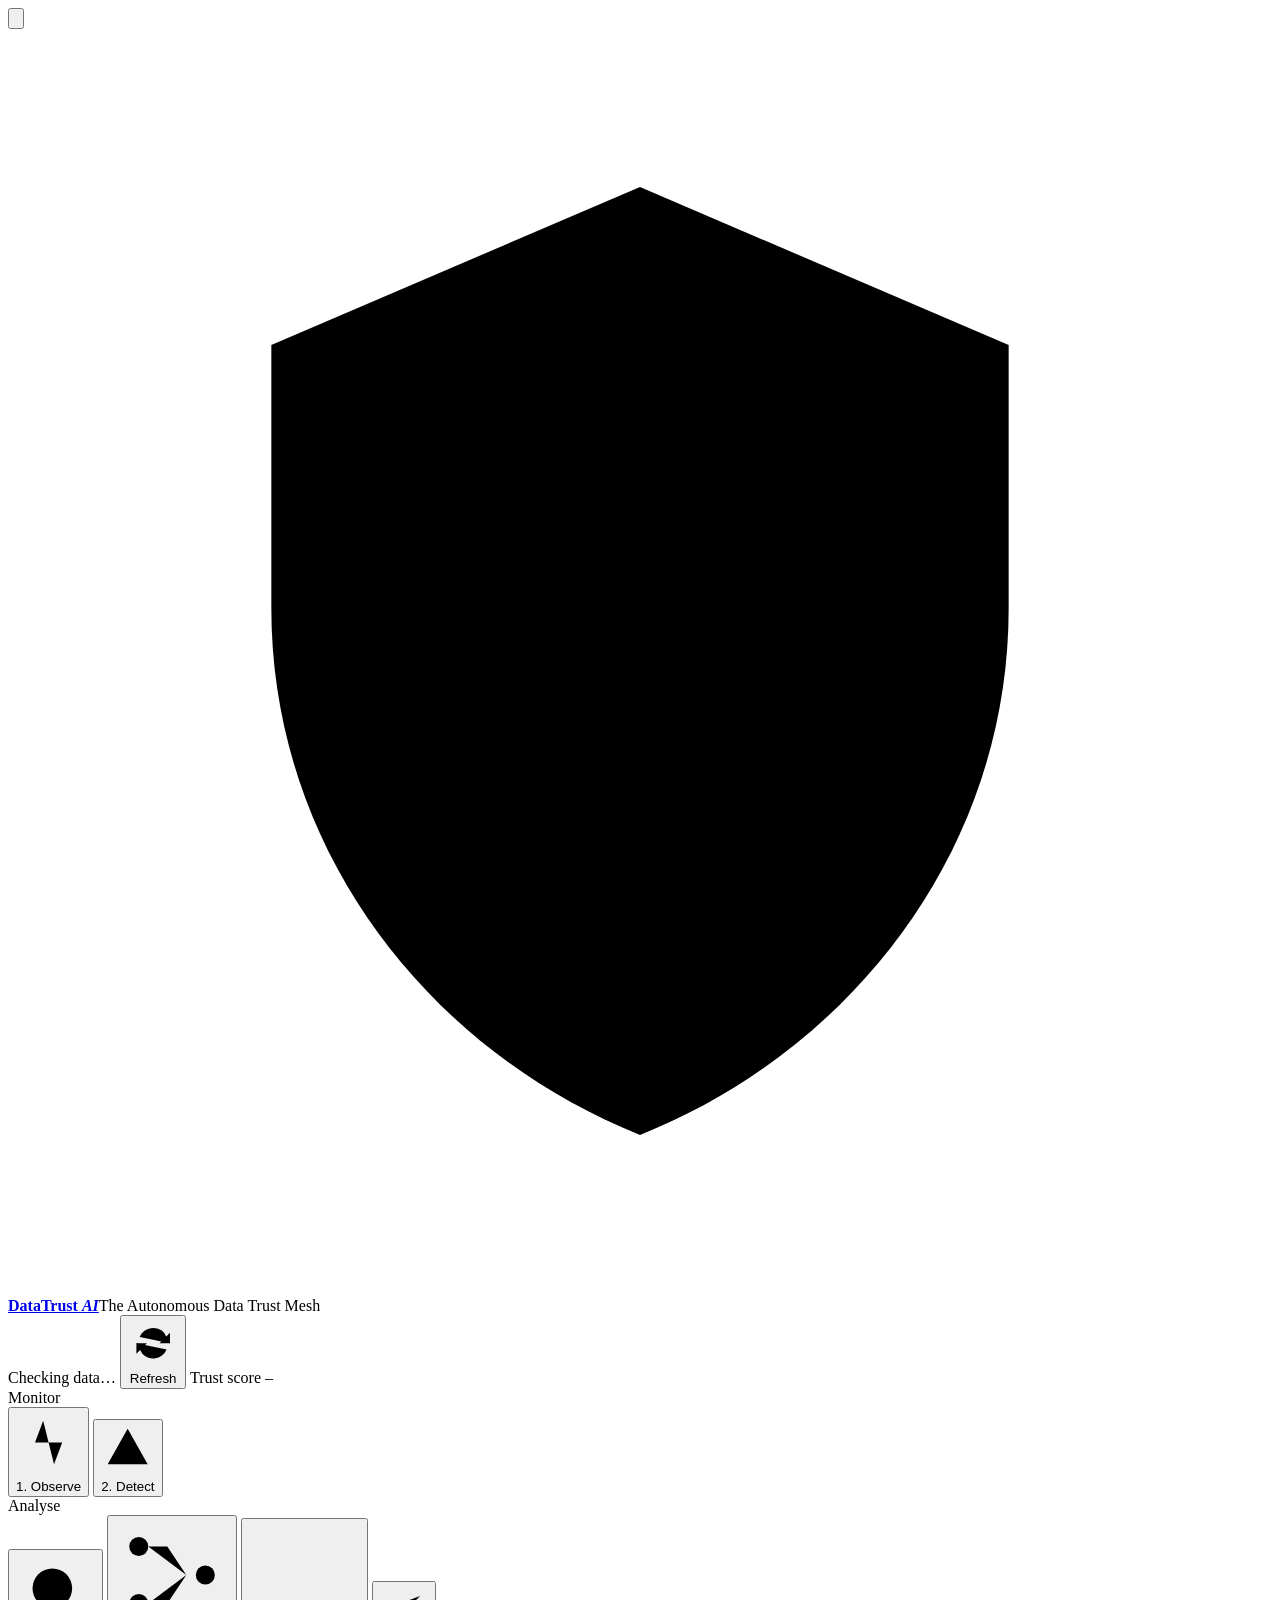
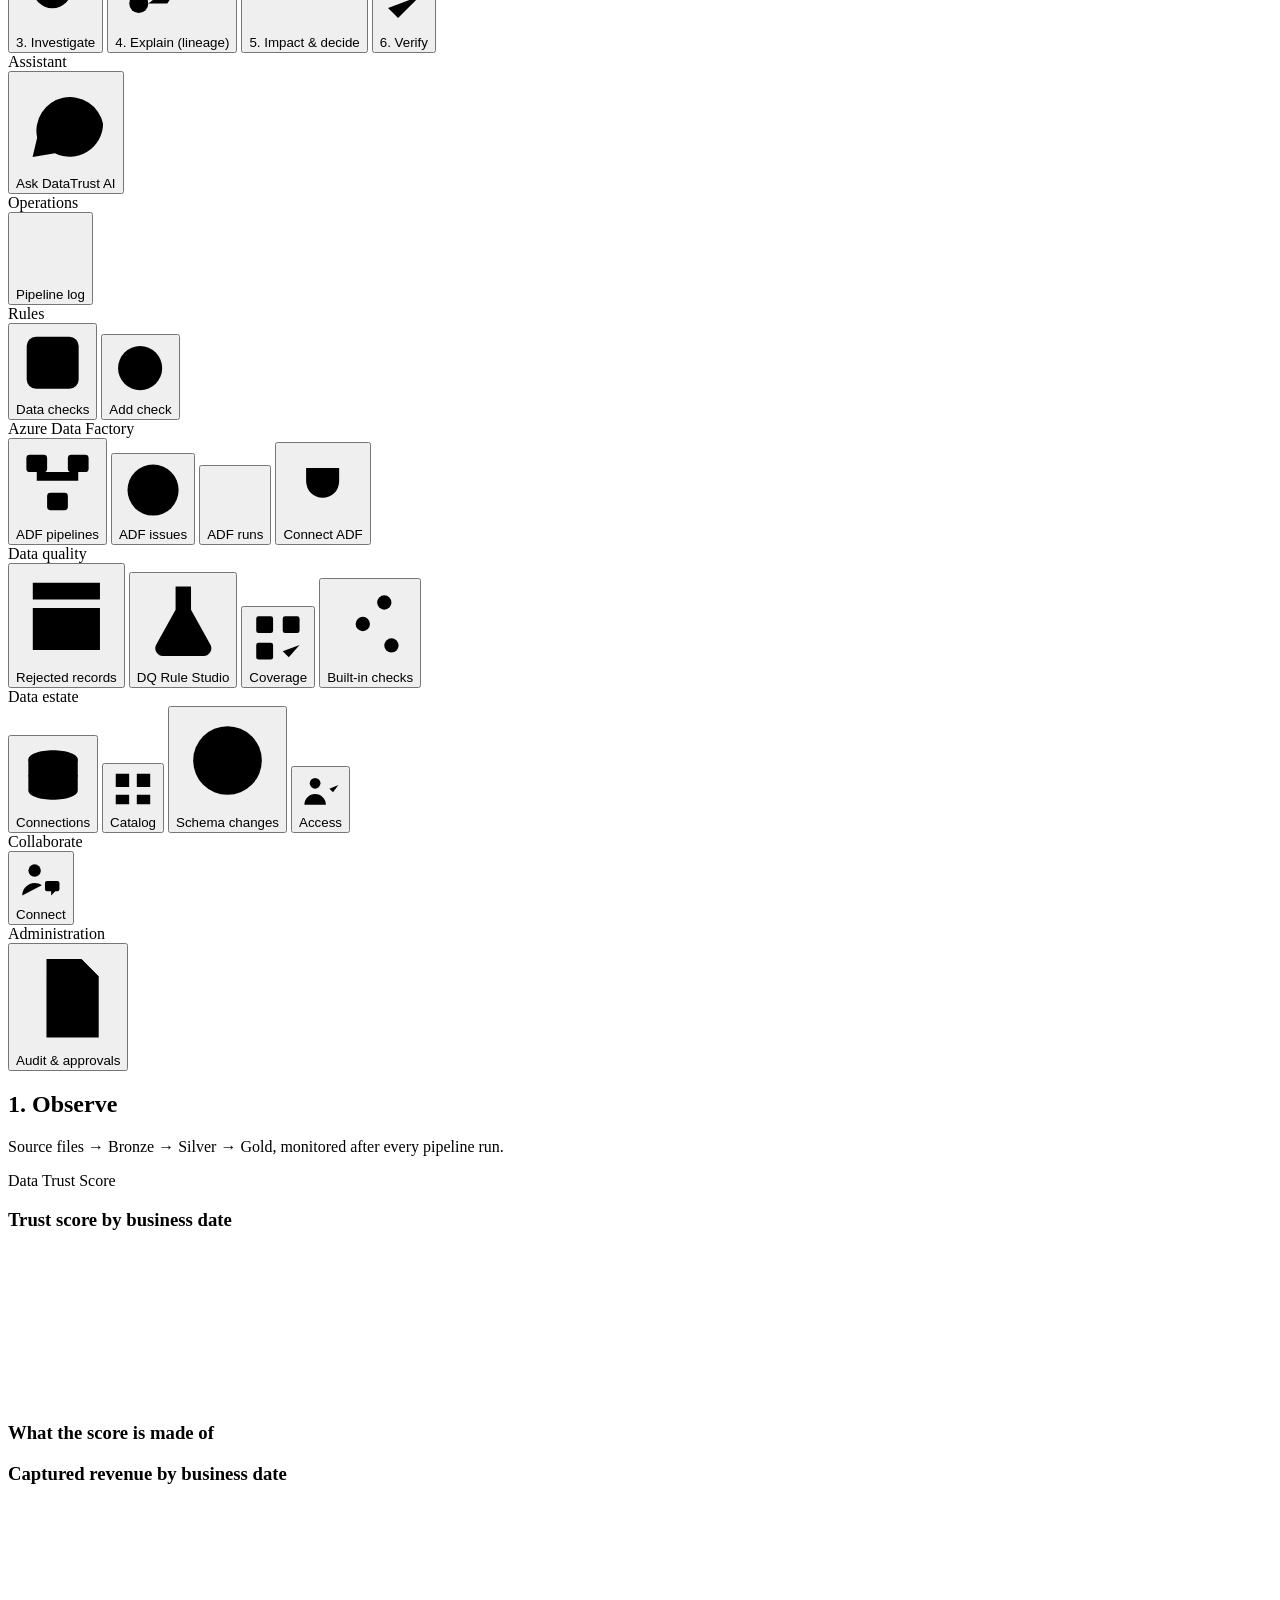
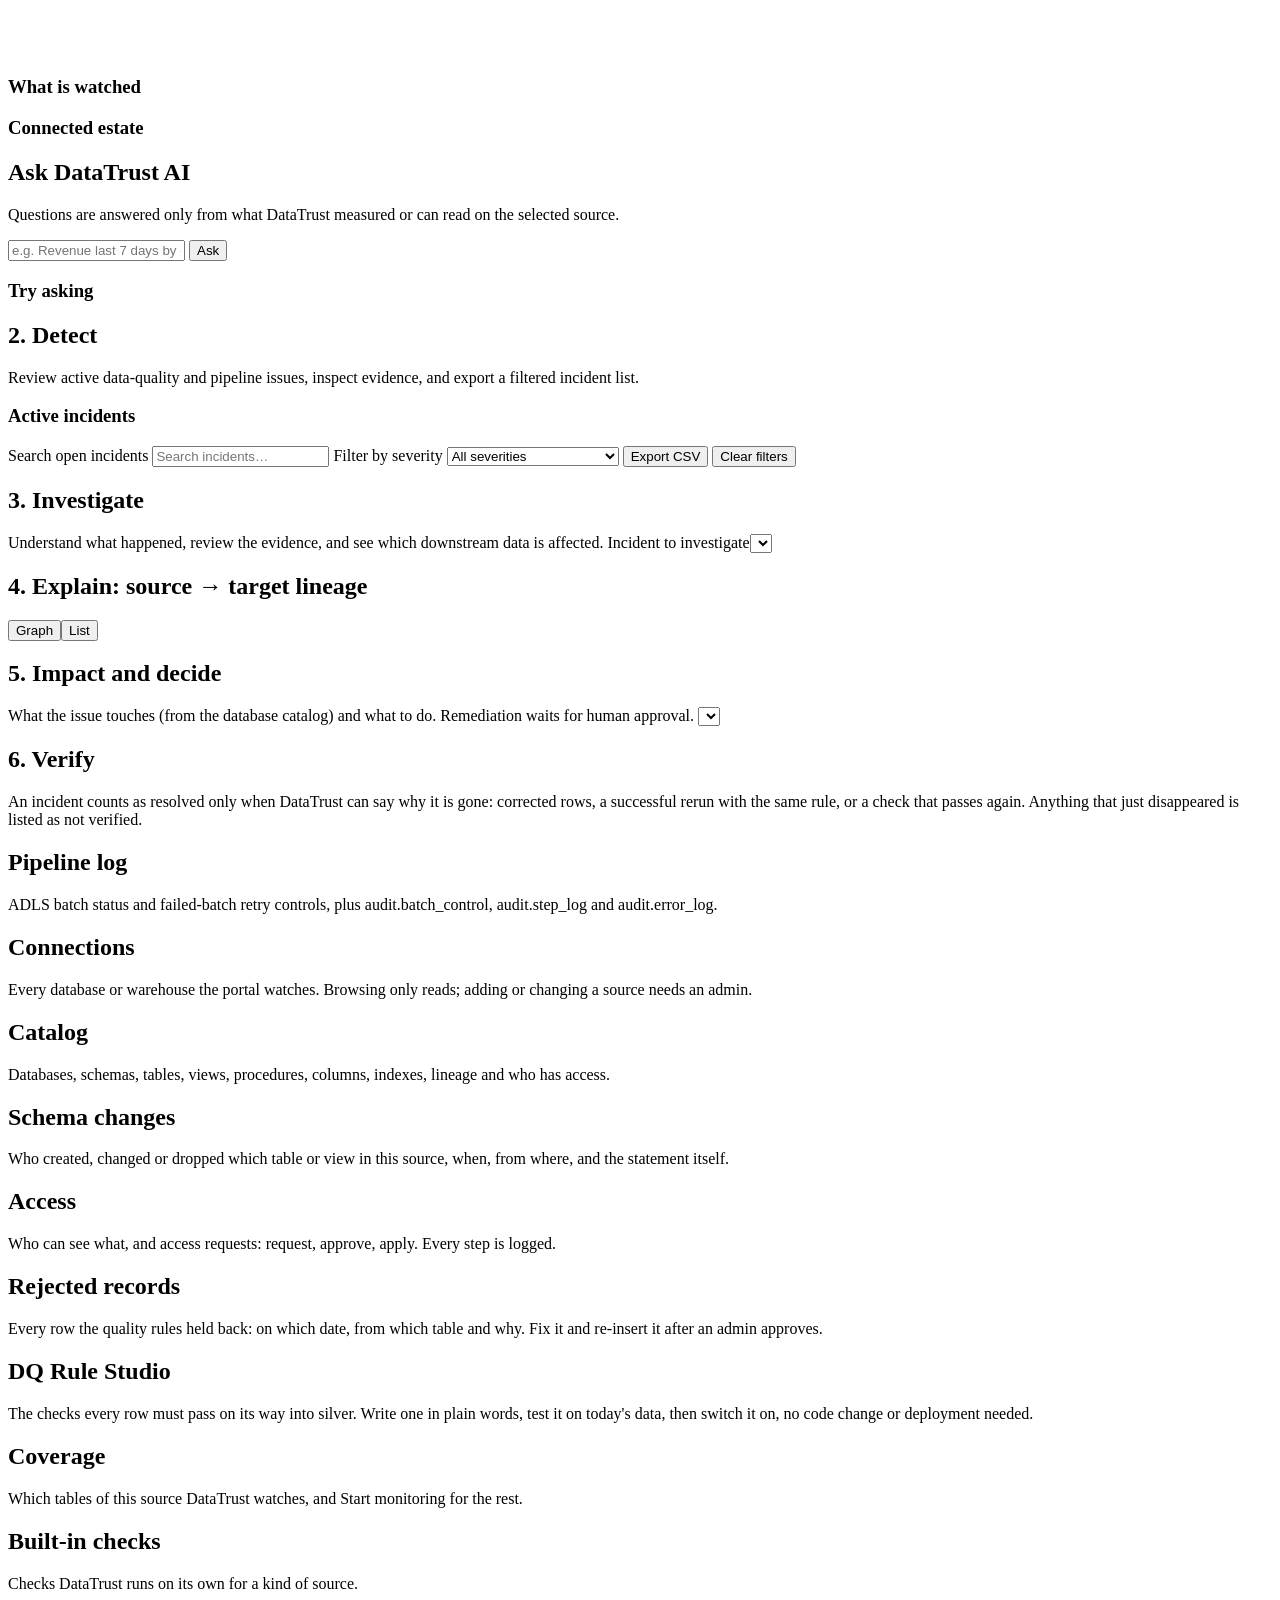
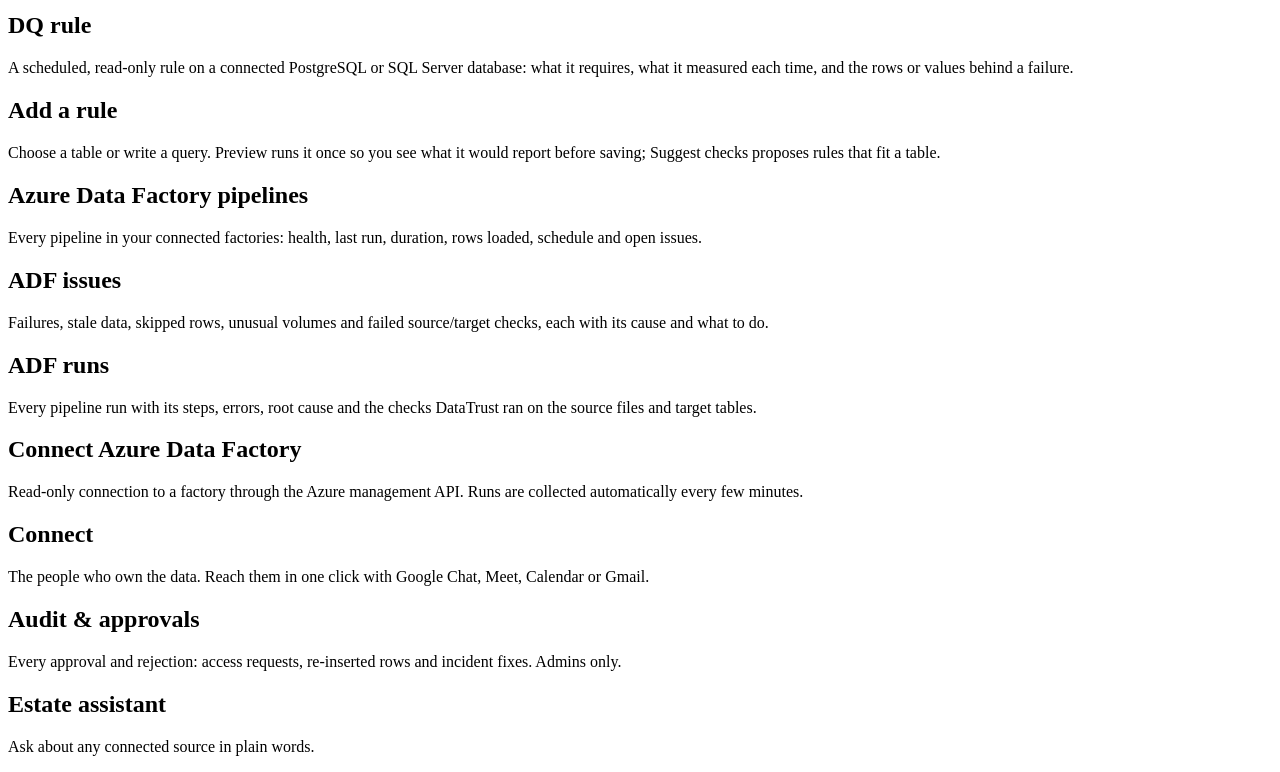
==== commit 222a6735: "Data estate follows the top source; access review; schema changes; home page Data estate - Connectio" ====
--- a/web/static/index.html
+++ b/web/static/index.html
@@ -71,9 +71,8 @@
   <div class="nav-group"><div class="nav-title">Data estate</div>
     <button data-page="estate-connections" title="Connections"><svg viewBox="0 0 24 24" aria-hidden="true"><path d="M4 7c0-1.7 3.6-3 8-3s8 1.3 8 3-3.6 3-8 3-8-1.3-8-3z"/><path d="M4 7v10c0 1.7 3.6 3 8 3s8-1.3 8-3V7"/><path d="M4 12c0 1.7 3.6 3 8 3s8-1.3 8-3"/></svg><span class="label">Connections</span></button>
     <button data-page="estate-catalog" title="Catalog"><svg viewBox="0 0 24 24" aria-hidden="true"><path d="M3 4h7v7H3zM14 4h7v7h-7zM3 15h7v5H3zM14 15h7v5h-7z"/></svg><span class="label">Catalog</span></button>
-    <button data-page="estate-activity" title="Changes &amp; failures"><svg viewBox="0 0 24 24" aria-hidden="true"><circle cx="12" cy="12" r="8"/><path d="M12 8v4l3 2"/></svg><span class="label">Changes &amp; failures</span></button>
+    <button data-page="estate-activity" title="Schema changes"><svg viewBox="0 0 24 24" aria-hidden="true"><circle cx="12" cy="12" r="8"/><path d="M12 8v4l3 2"/></svg><span class="label">Schema changes</span></button>
     <button data-page="estate-access" title="Access"><svg viewBox="0 0 24 24" aria-hidden="true"><circle cx="9" cy="8" r="3"/><path d="M3 20c0-3.3 2.7-6 6-6s6 2.7 6 6"/><path d="M17 11l2 2 3-4"/></svg><span class="label">Access</span></button>
-    <button data-page="estate-ask" title="Estate assistant"><svg viewBox="0 0 24 24" aria-hidden="true"><path d="M21 12a8 8 0 0 1-11.6 7.1L4 20l1.1-4.6A8 8 0 1 1 21 12z"/><path d="M9 11h6"/></svg><span class="label">Estate assistant</span></button>
   </div>
   <div class="nav-group"><div class="nav-title">Collaborate</div>
     <button data-page="estate-people" title="Connect"><svg viewBox="0 0 24 24" aria-hidden="true"><circle cx="9" cy="8" r="3"/><path d="M3 20c0-3.3 2.7-6 6-6 1.3 0 2.5.4 3.5 1.1"/><path d="M15 13h5a1 1 0 0 1 1 1v3a1 1 0 0 1-1 1h-1l-2 2v-2h-2a1 1 0 0 1-1-1v-3a1 1 0 0 1 1-1z"/></svg><span class="label">Connect</span></button>
@@ -198,7 +197,7 @@
   <!-- DATA ESTATE: Connections -->
   <section id="page-estate-connections" class="page hidden">
     <h1>Connections</h1>
-    <p class="sub">Every database or warehouse the portal watches. Browsing is read-only; changes need an admin.</p>
+    <p class="sub">Every database or warehouse the portal watches. Browsing only reads; adding or changing a source needs an admin.</p>
     <div id="body-estate-connections"></div>
   </section>
 
@@ -209,10 +208,10 @@
     <div id="body-estate-catalog"></div>
   </section>
 
-  <!-- DATA ESTATE: Changes &amp; failures -->
+  <!-- DATA ESTATE: Schema changes (estate.js pageActivity) -->
   <section id="page-estate-activity" class="page hidden">
-    <h1>Changes &amp; failures</h1>
-    <p class="sub">Who changed which object, when and from where; what failed.</p>
+    <h1>Schema changes</h1>
+    <p class="sub">Who created, changed or dropped which table or view in this source, when, from where, and the statement itself.</p>
     <div id="body-estate-activity"></div>
   </section>
 
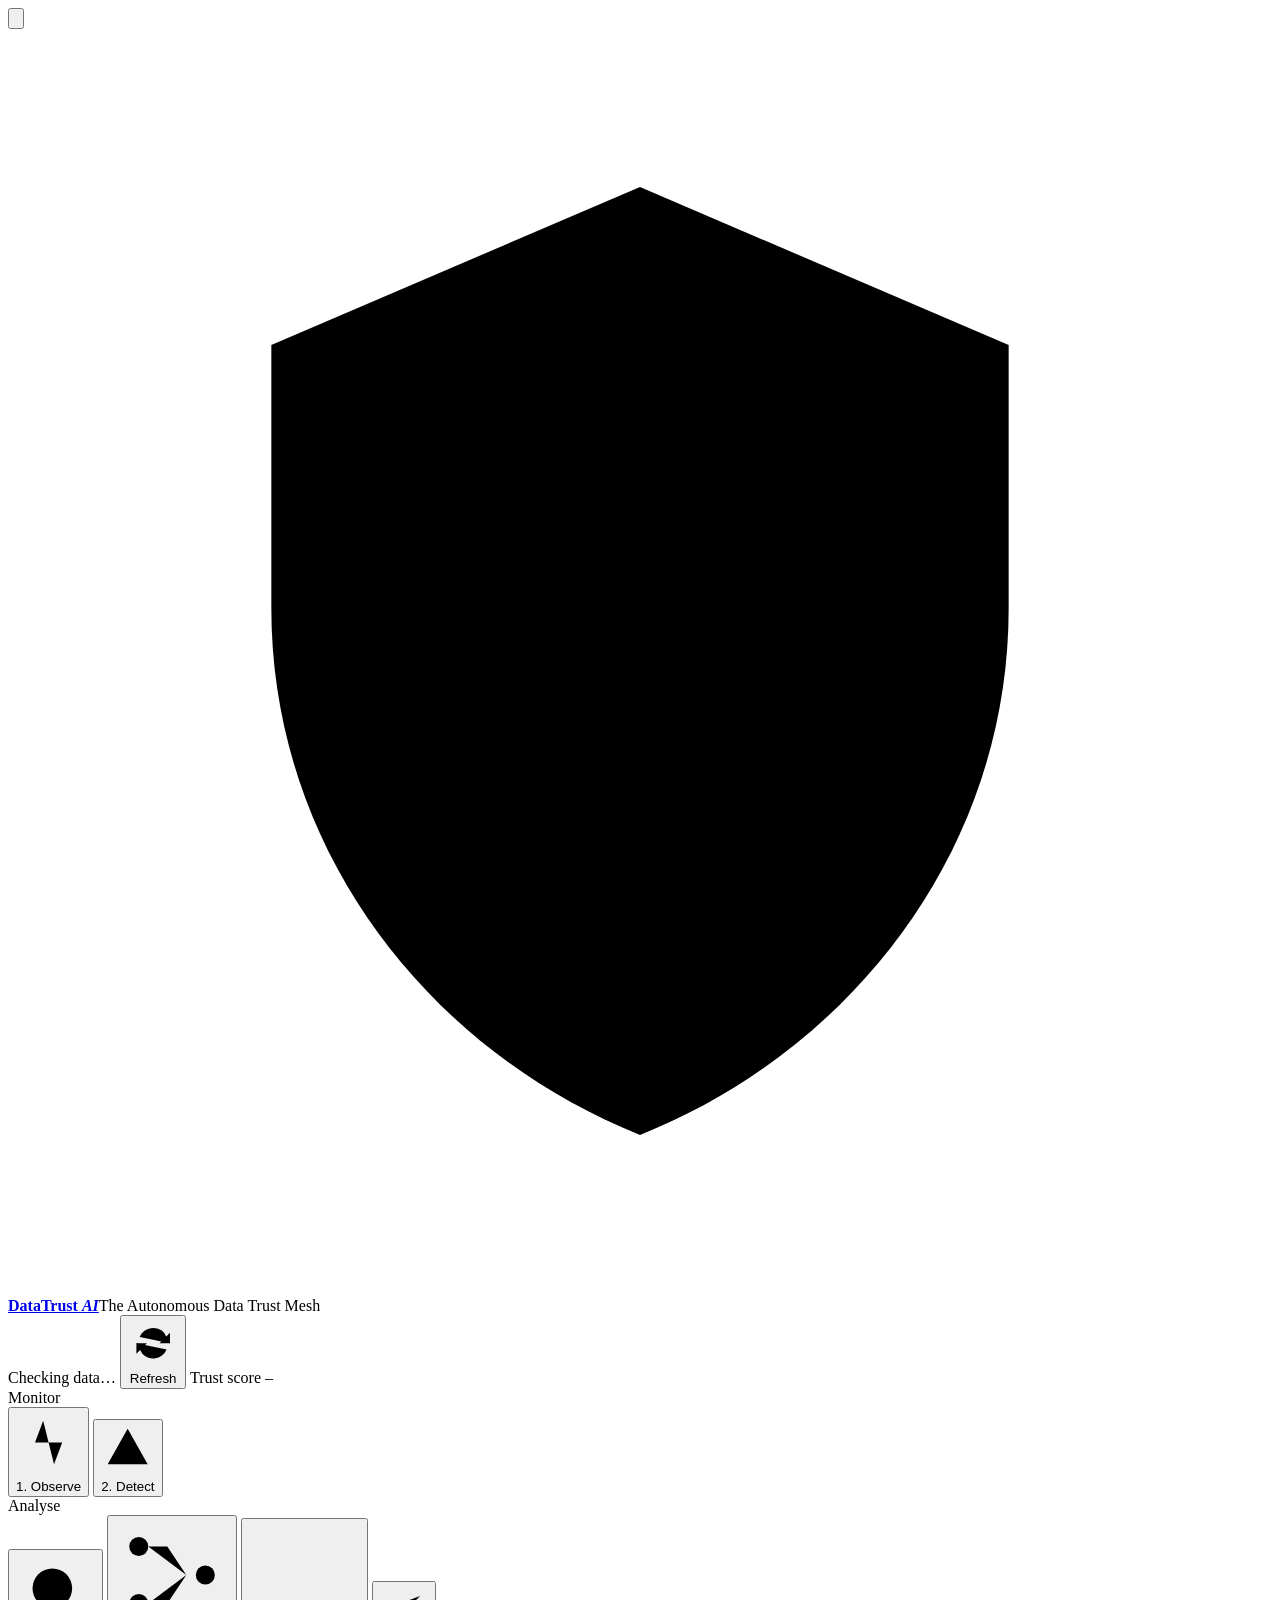
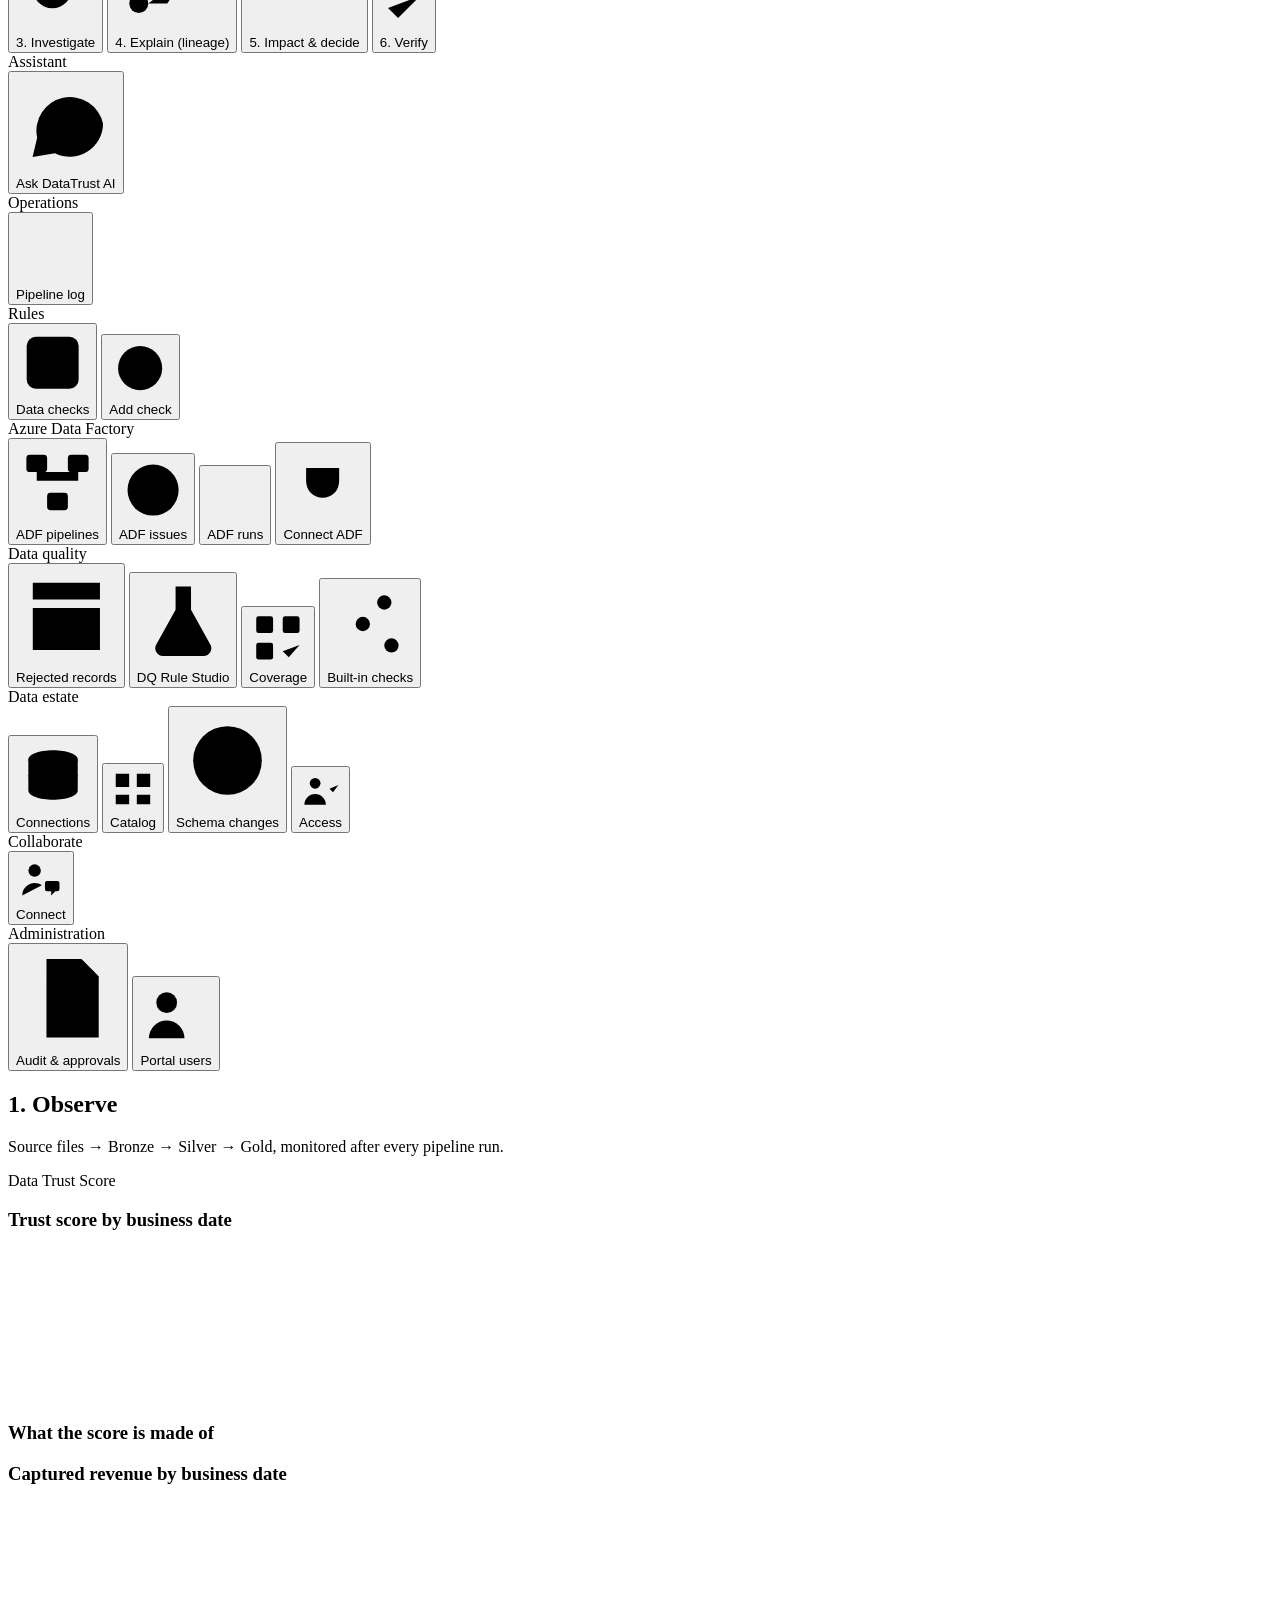
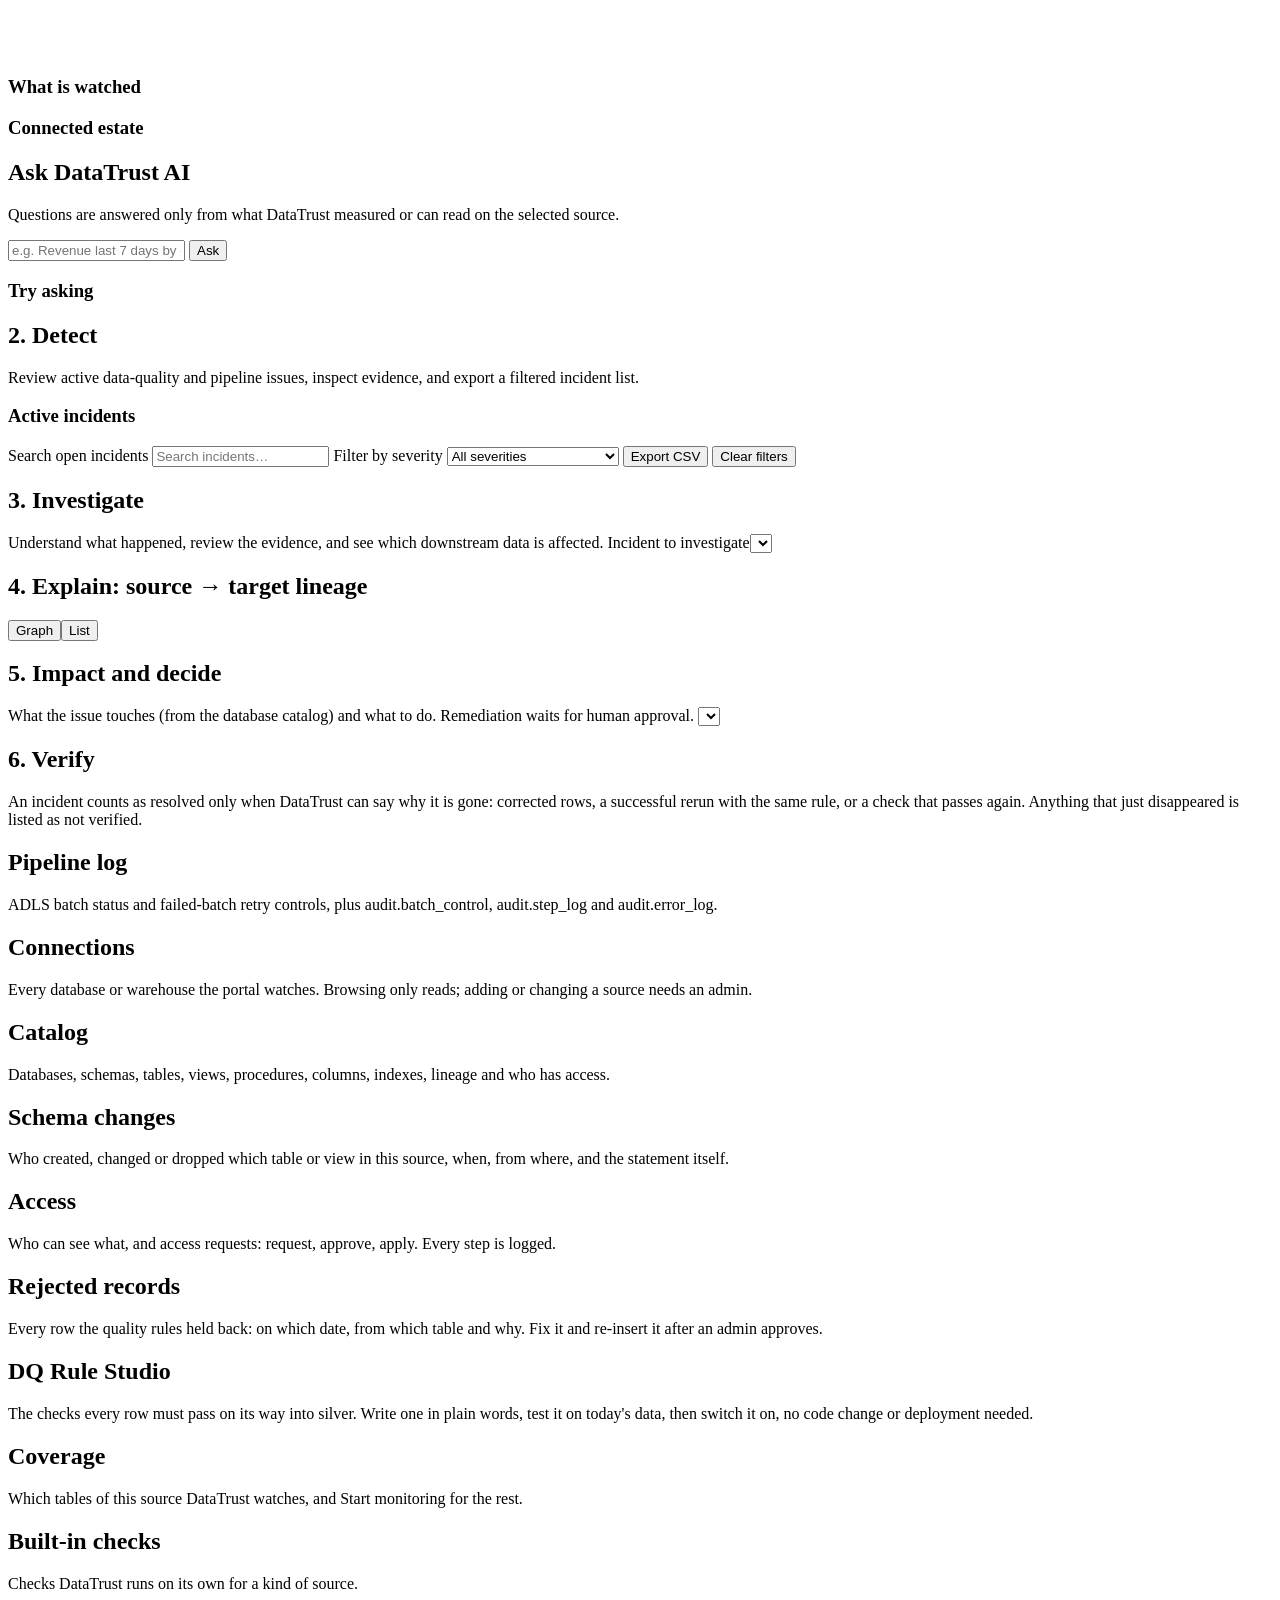
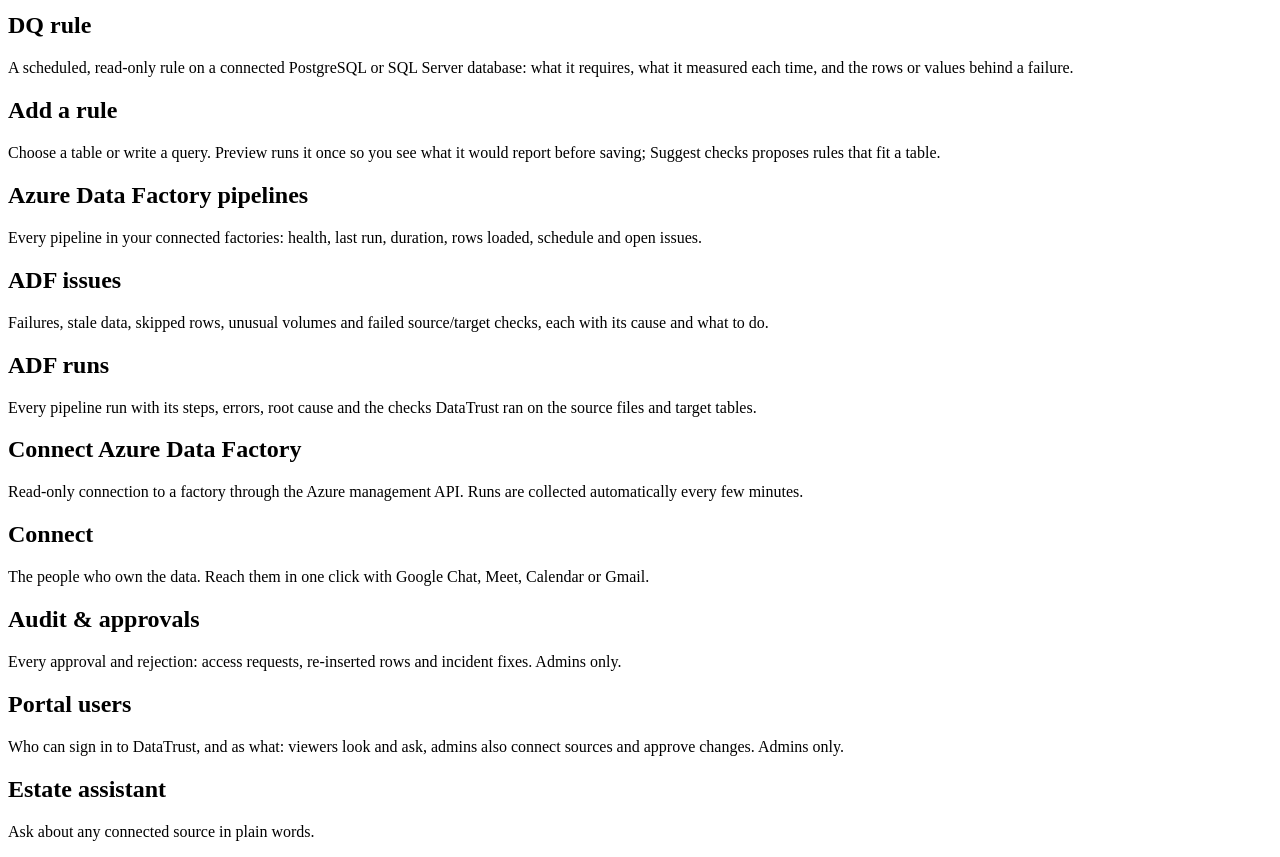
==== commit a62cd3e5: "Portal users get their own page; readable form errors Adding a portal user often failed: the form sa" ====
--- a/web/static/index.html
+++ b/web/static/index.html
@@ -79,6 +79,7 @@
   </div>
   <div class="nav-group"><div class="nav-title">Administration</div>
     <button data-page="estate-history" title="Audit &amp; approvals"><svg viewBox="0 0 24 24" aria-hidden="true"><path d="M7 3h8l4 4v14H7z"/><path d="M15 3v4h4"/><path d="M10 13l2 2 4-4"/></svg><span class="label">Audit &amp; approvals</span></button>
+    <button data-page="estate-users" title="Portal users"><svg viewBox="0 0 24 24" aria-hidden="true"><circle cx="9" cy="8" r="3.5"/><path d="M3 20a6 6 0 0 1 12 0"/><path d="M17 8v6M14 11h6"/></svg><span class="label">Portal users</span></button>
   </div>
   <!-- add new menu items here: <button data-page="NAME"> + a matching <section id="page-NAME"> -->
 </nav>
@@ -296,6 +297,13 @@
     <h1>Audit &amp; approvals</h1>
     <p class="sub">Every approval and rejection: access requests, re-inserted rows and incident fixes. Admins only.</p>
     <div id="body-estate-history"></div>
+  </section>
+
+  <!-- ADMINISTRATION: Portal users (estate.js pageUsers) -->
+  <section id="page-estate-users" class="page hidden">
+    <h1>Portal users</h1>
+    <p class="sub">Who can sign in to DataTrust, and as what: viewers look and ask, admins also connect sources and approve changes. Admins only.</p>
+    <div id="body-estate-users"></div>
   </section>
 
   <!-- DATA ESTATE: Estate assistant -->
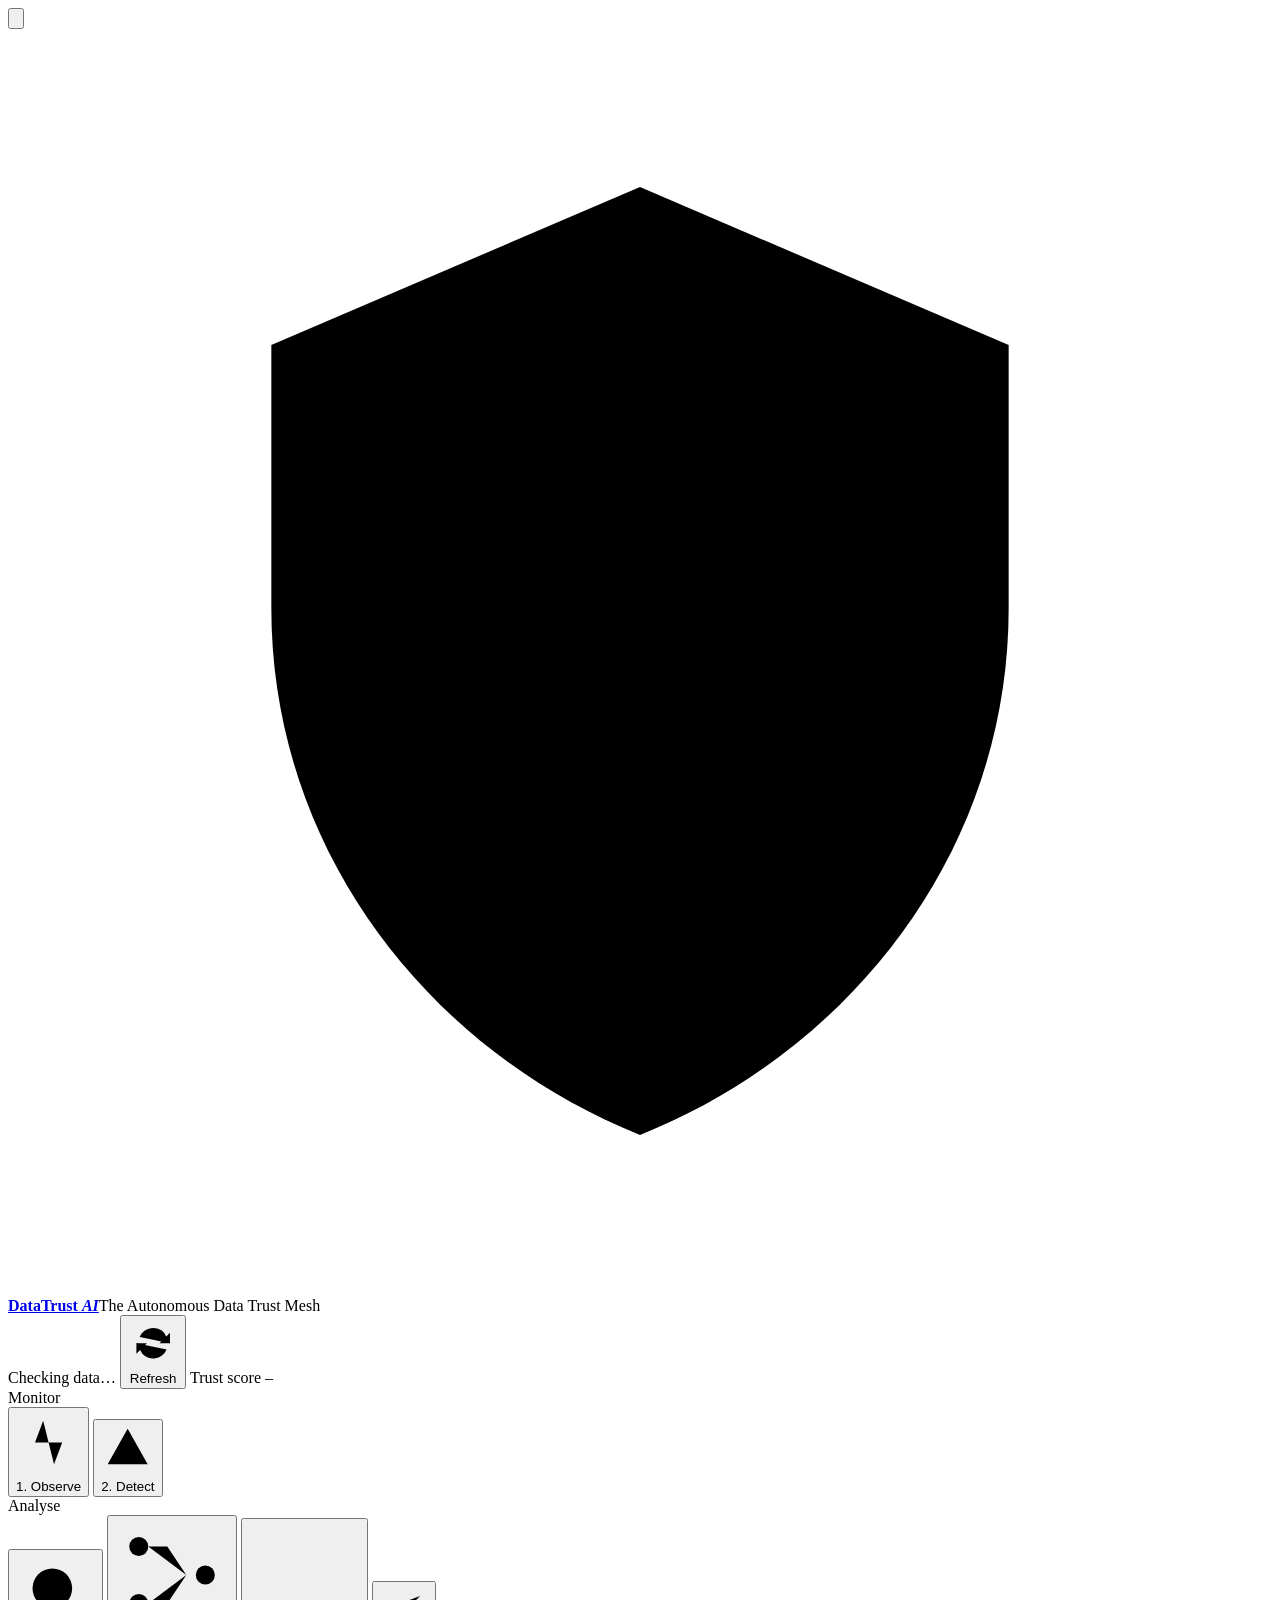
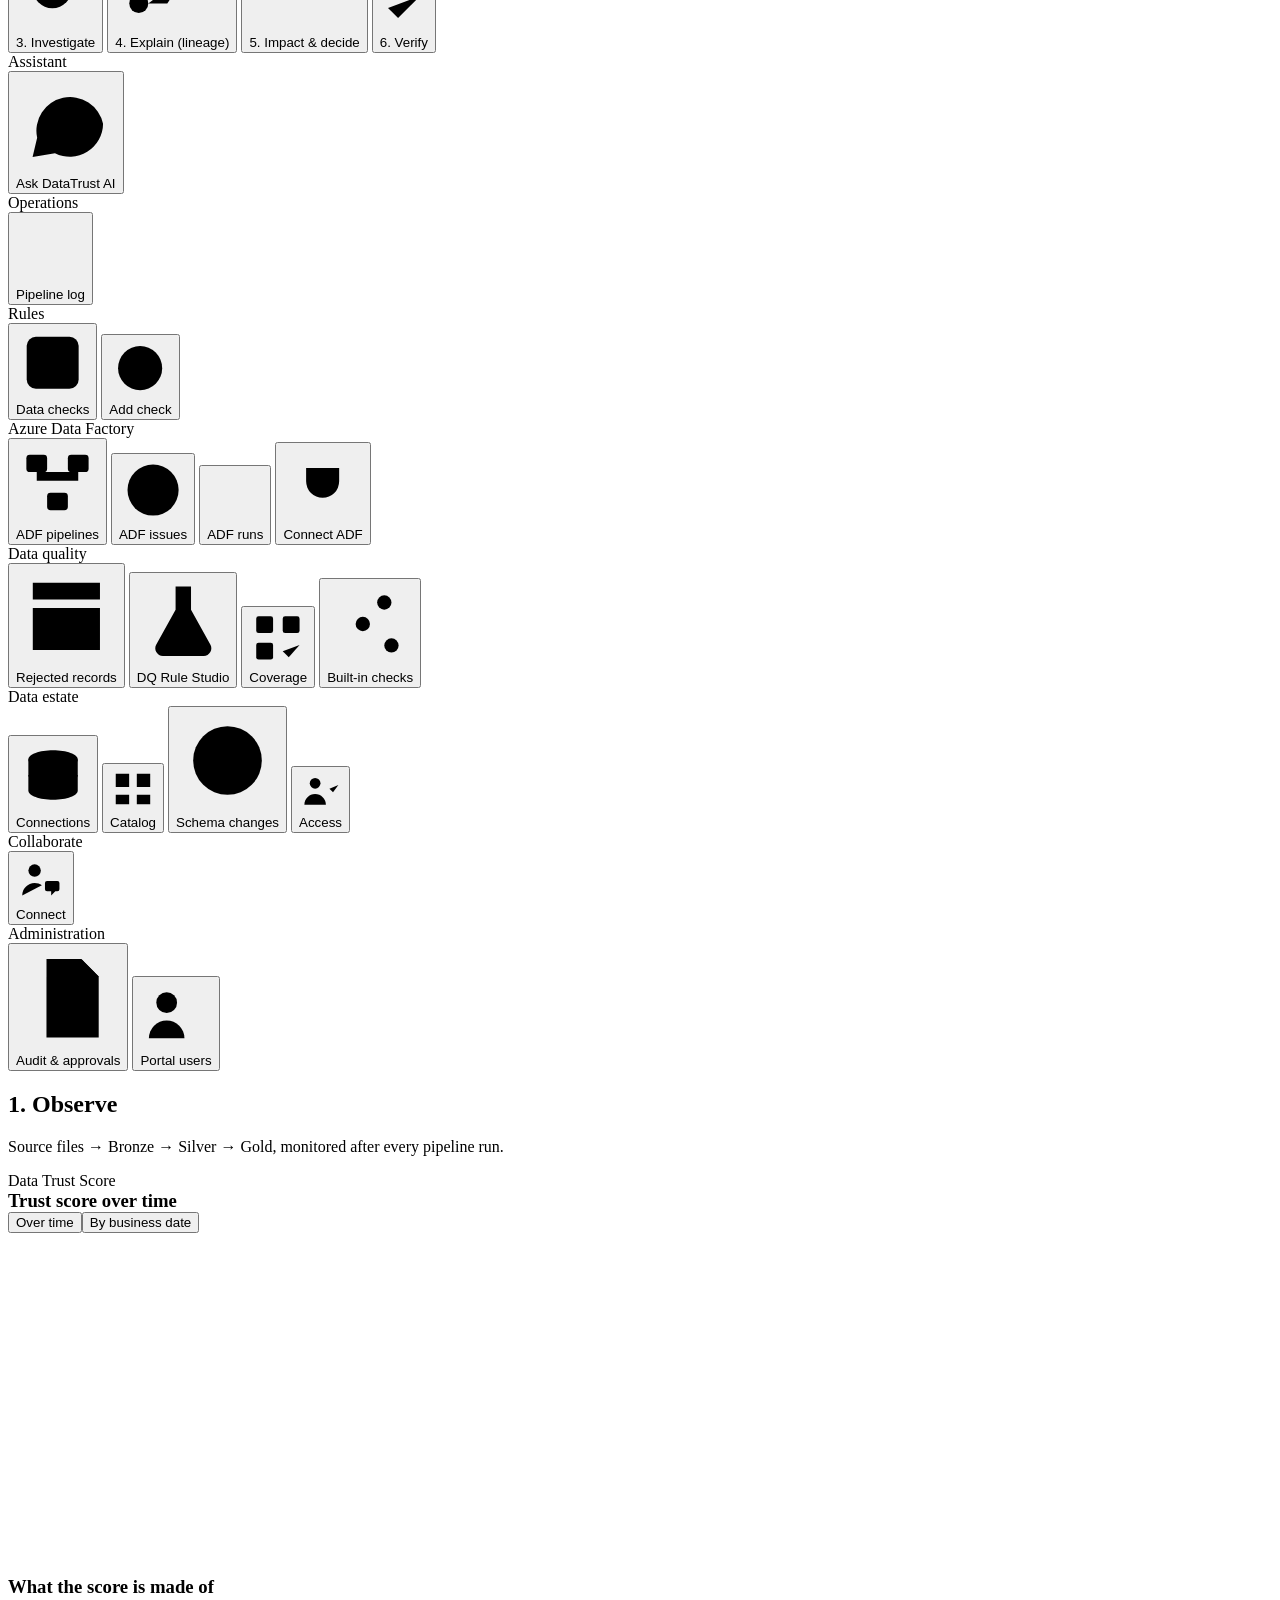
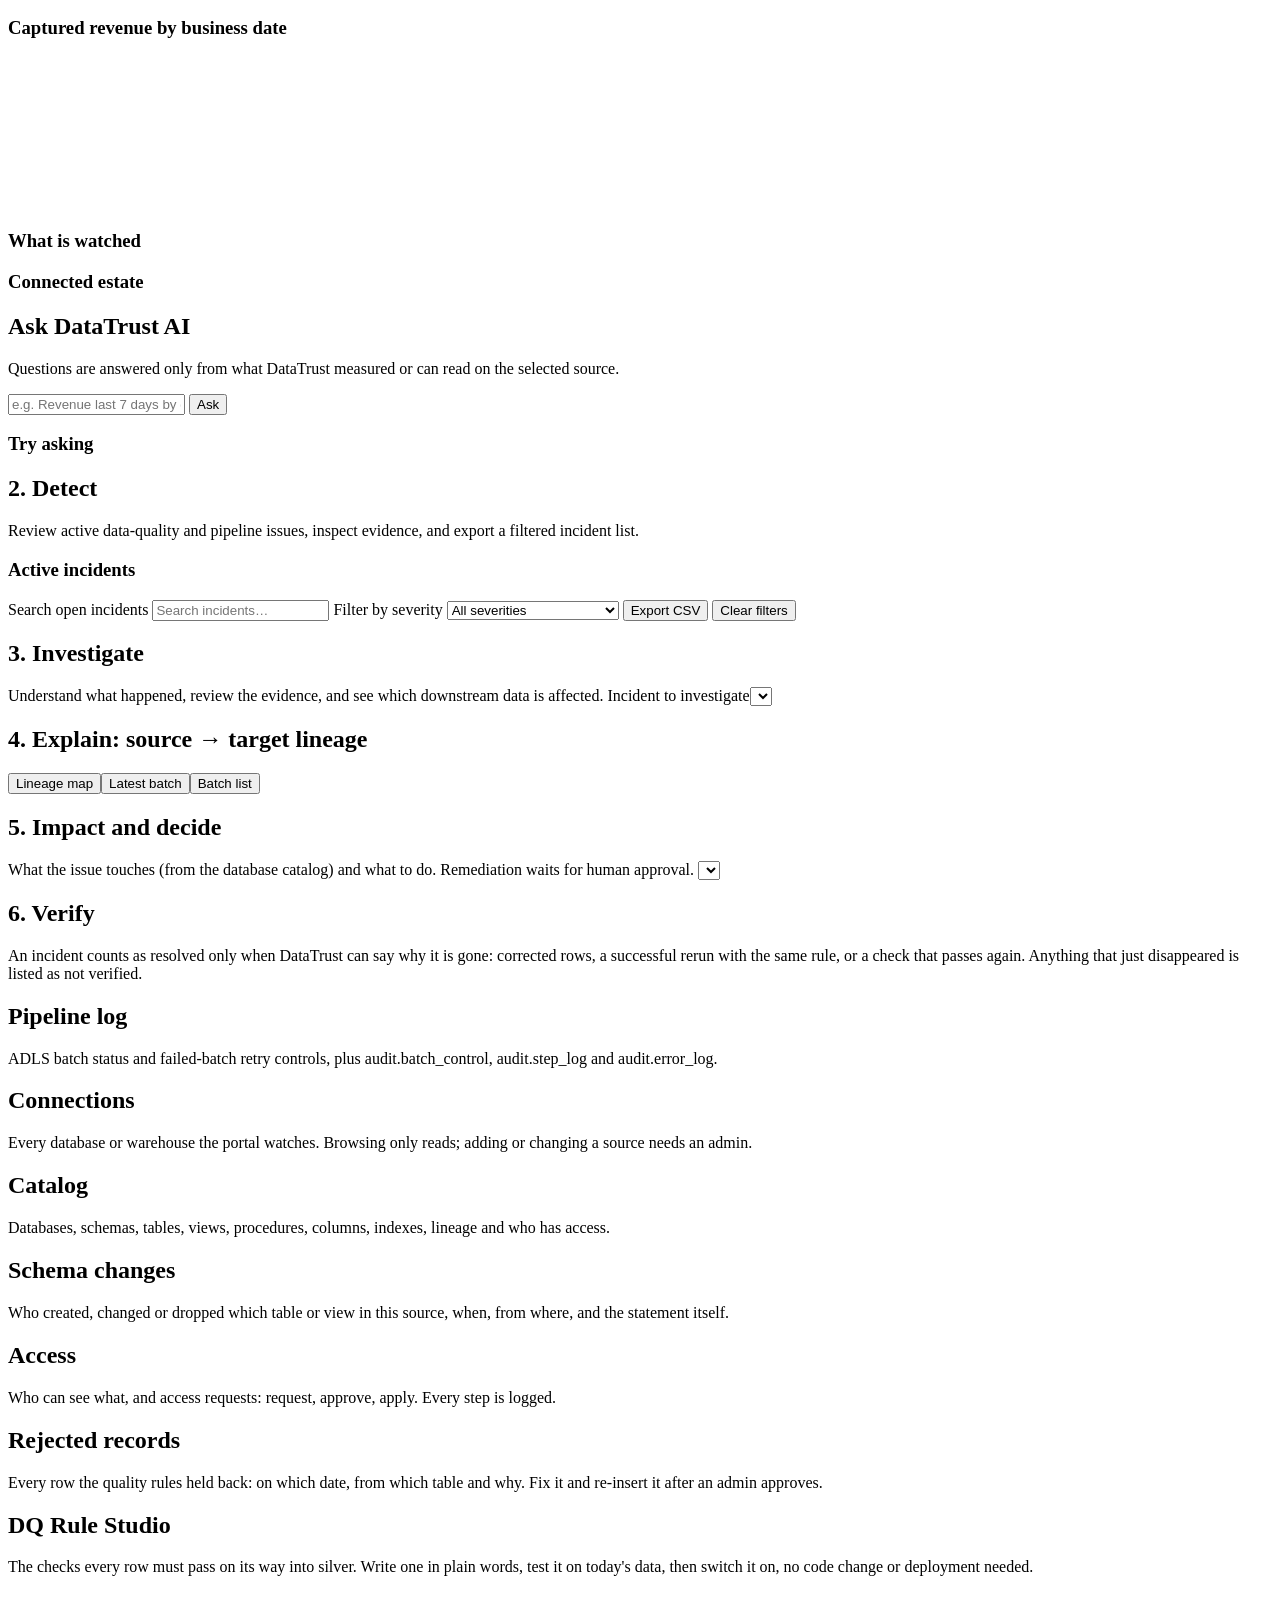
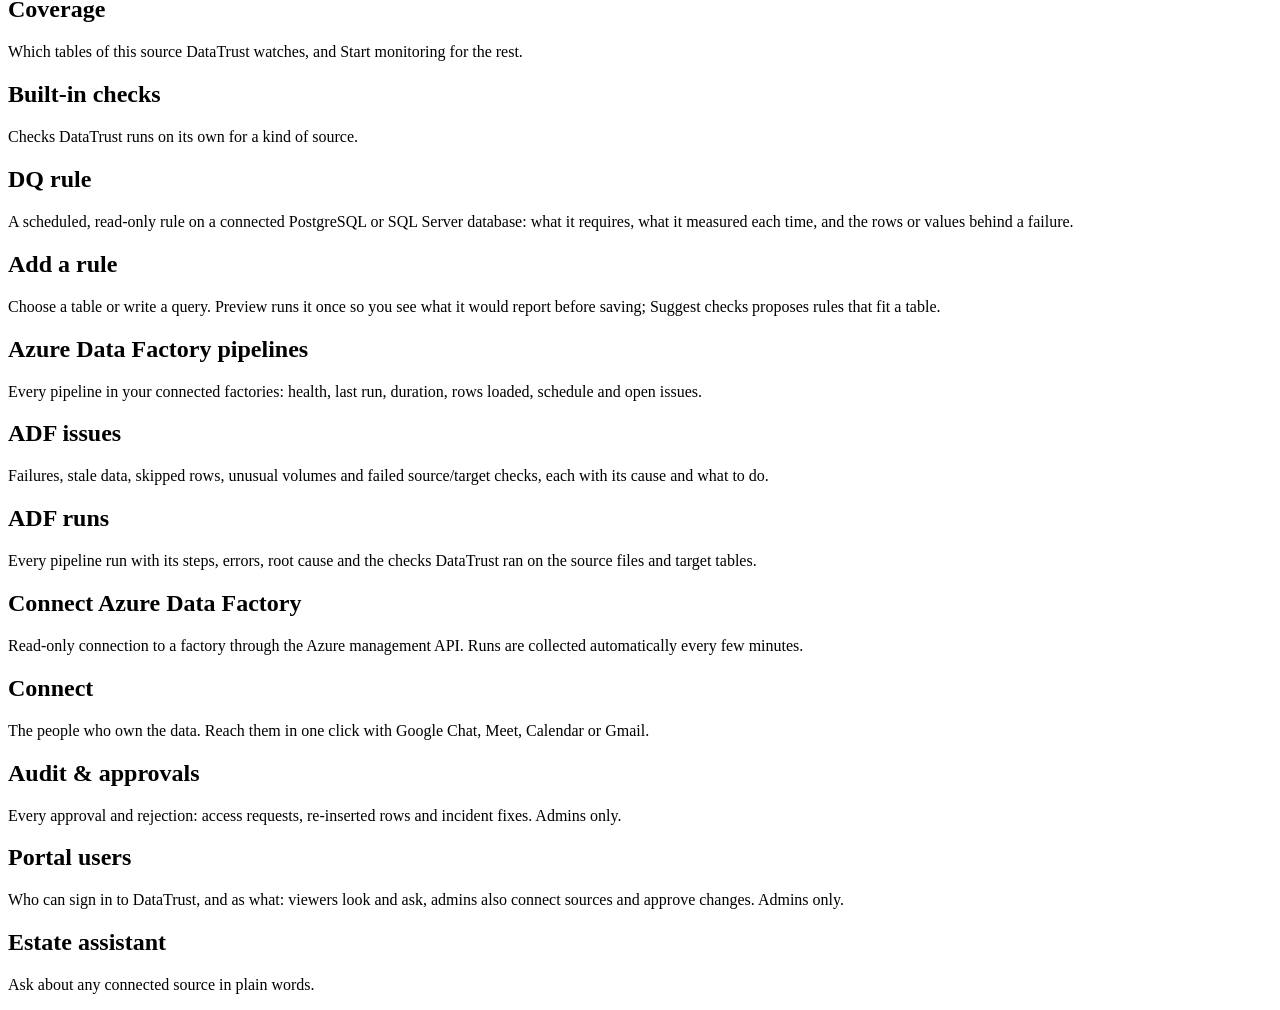
==== commit edf52d61: "Lineage map across sources, trust score history, fixed-at-the-source, ADF drill-down - 4. Explain: a" ====
--- a/web/static/index.html
+++ b/web/static/index.html
@@ -99,7 +99,20 @@
         <div id="gaugeLabel" class="gauge-label"></div>
         <div class="muted">Data Trust Score</div>
       </div>
-      <div class="card"><h3 id="trendTitle">Trust score by business date</h3><div class="chartbox"><canvas id="trendChart"></canvas></div><p id="trendEmpty" class="muted small hidden"></p></div>
+      <!-- one score chart, two views: over time (DataTrust's own record, web/score_history.py) or by business date / day -->
+      <div class="card" id="histCard">
+        <div class="draft-head"><h3 id="trendTitle" style="margin:0">Trust score over time</h3>
+          <div class="seg seg-sm" id="trendViews" role="group" aria-label="Chart view" style="margin-left:auto">
+            <button type="button" data-view="time">Over time</button><button type="button" data-view="date" id="trendViewDate">By business date</button></div></div>
+        <div id="histView">
+          <div class="hist-bar"><p class="small muted chart-sub" id="histSub"></p>
+            <div class="seg seg-sm" id="histRange" role="group" aria-label="Period"></div></div>
+          <div class="chartbox"><canvas id="histChart" role="img" aria-label="Trust score over time with incidents opened and closed"></canvas></div>
+          <div id="histLegend" class="chart-legend"></div>
+          <div id="histEvents" class="hist-events"></div>
+        </div>
+        <div id="dateView" class="hidden"><div class="chartbox"><canvas id="trendChart"></canvas></div><p id="trendEmpty" class="muted small hidden"></p></div>
+      </div>
     </div>
     <div class="kpis" id="obsKpis"></div>
     <div class="grid g-2">
@@ -169,7 +182,7 @@
   <section id="page-lineage" class="page hidden">
     <div class="page-head"><h1>4. Explain: source → target lineage</h1>
       <div class="seg" id="linToggle" role="group" aria-label="Lineage view">
-        <button data-view="graph" class="active">Graph</button><button data-view="list">List</button></div></div>
+        <button data-view="map" class="active">Lineage map</button><button data-view="graph" data-poc>Latest batch</button><button data-view="list" data-poc>Batch list</button></div></div>
     <p class="sub" id="linSub"></p>
     <div id="linBody"></div>
   </section>
@@ -338,7 +351,8 @@
     }));
   })();
 </script>
-<script src="/static/lineage-graph.js"></script>   <!-- lineage graph view -->
+<script src="/static/lineage-graph.js"></script>   <!-- lineage graph view (POC latest batch) -->
+<script src="/static/lineage-map.js"></script>     <!-- lineage map: every source (Cytoscape.js + dagre, loaded on first use) -->
 <script src="/static/app.js"></script>
 <script src="/static/estate.js"></script>   <!-- Data Estate module -->
 <script src="/static/dq.js"></script>   <!-- Data quality: Rejected records + DQ Rule Studio -->
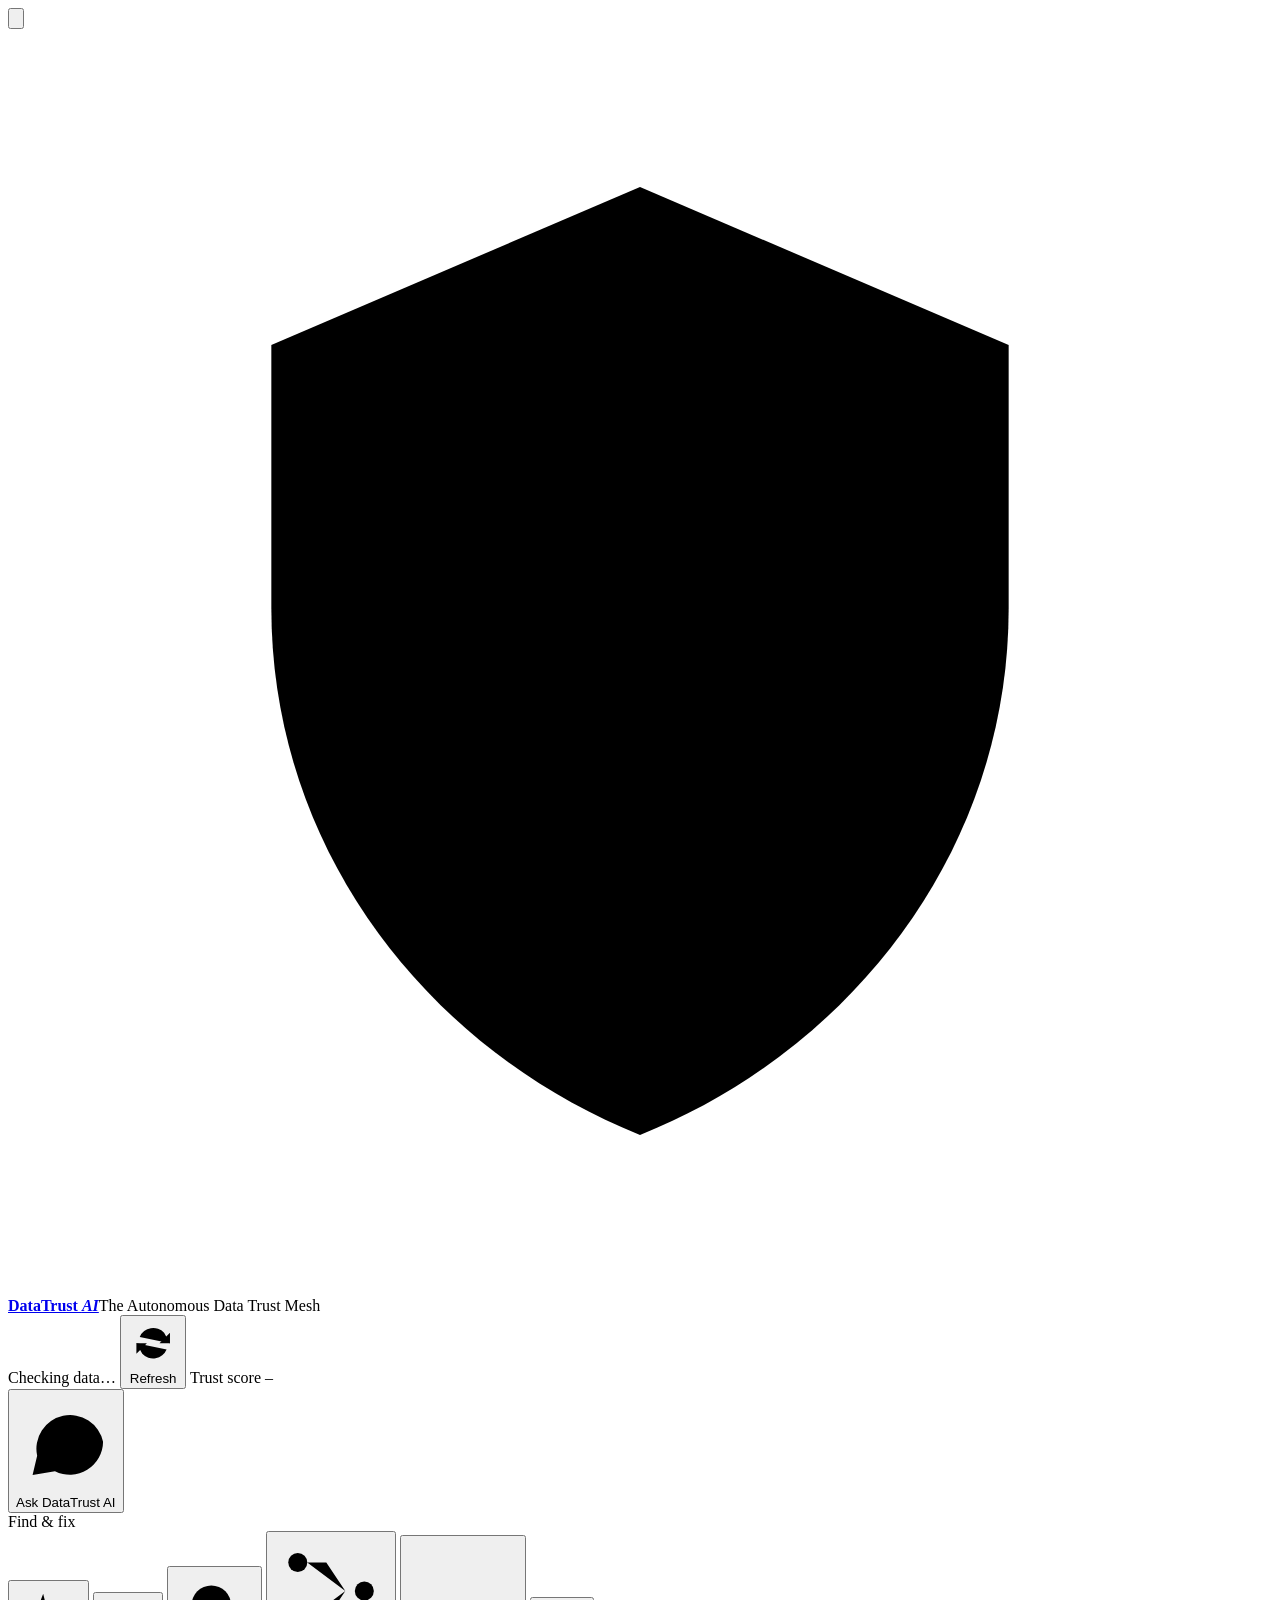
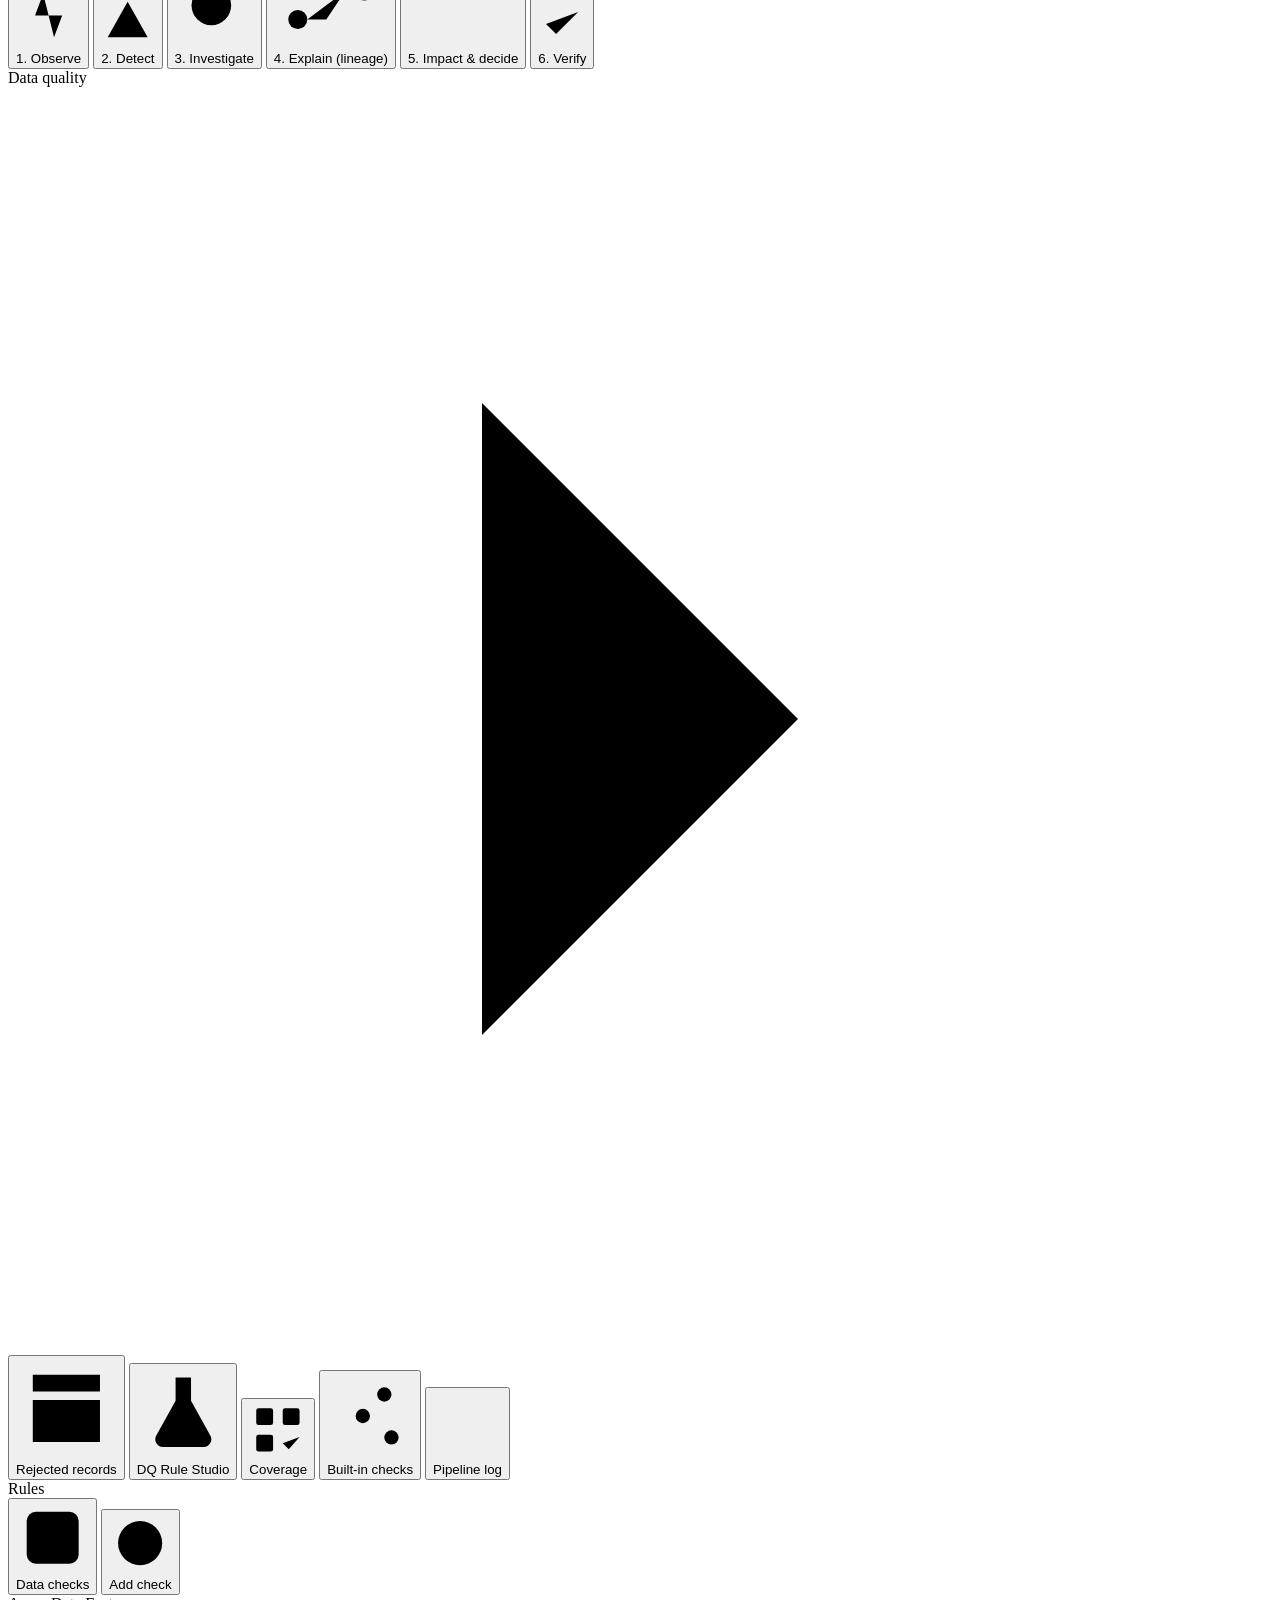
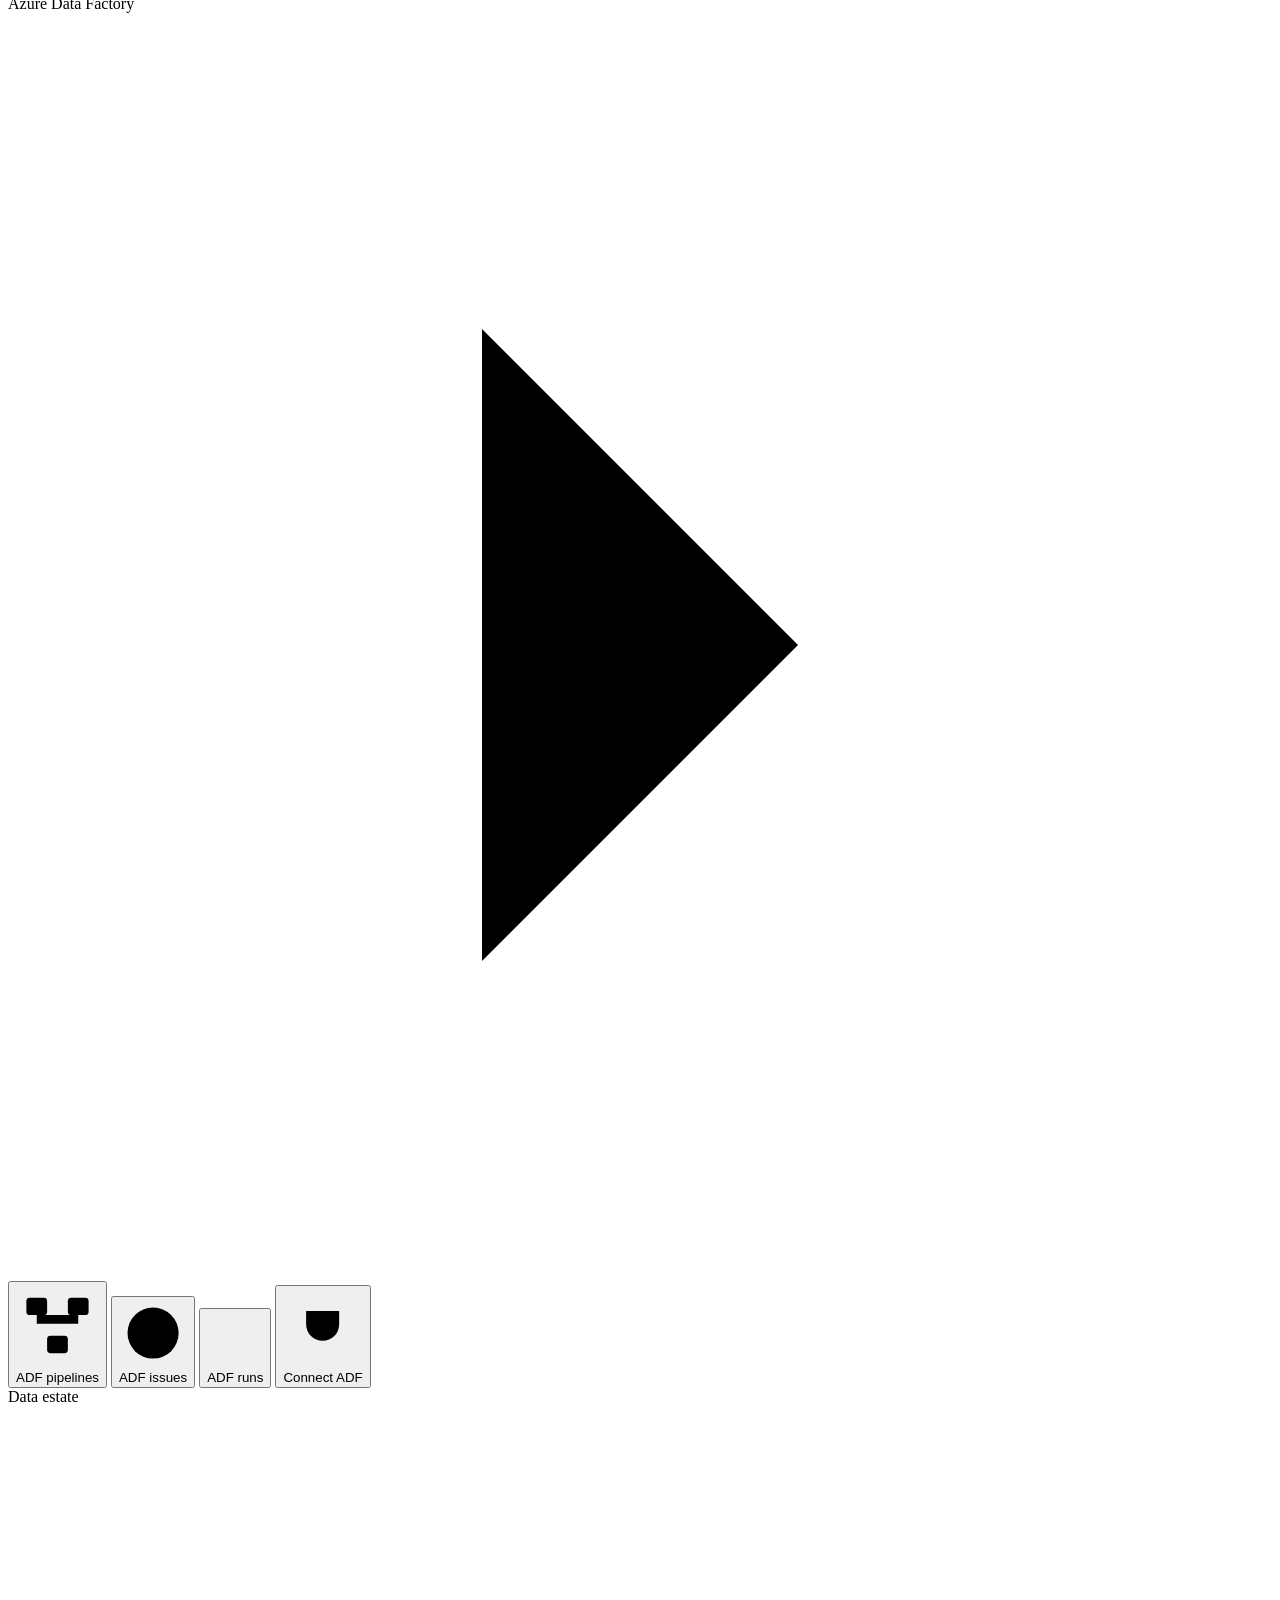
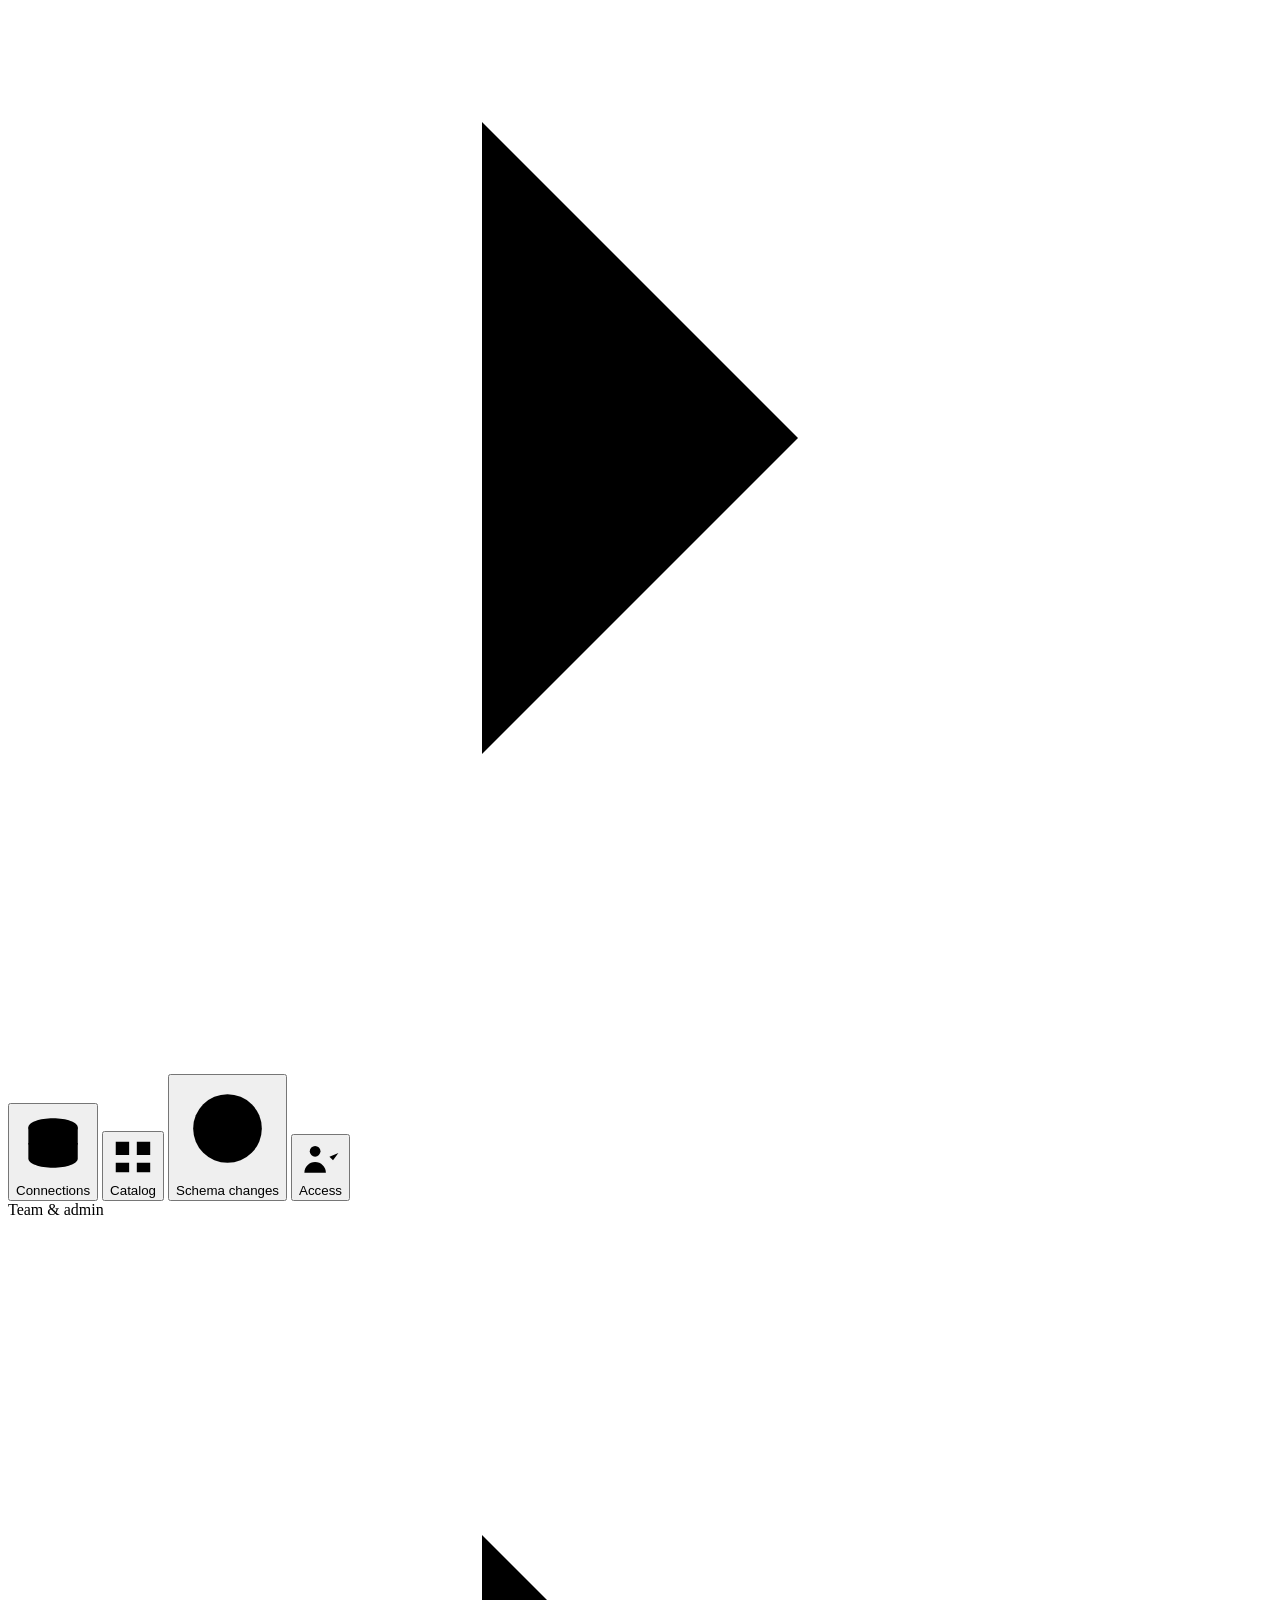
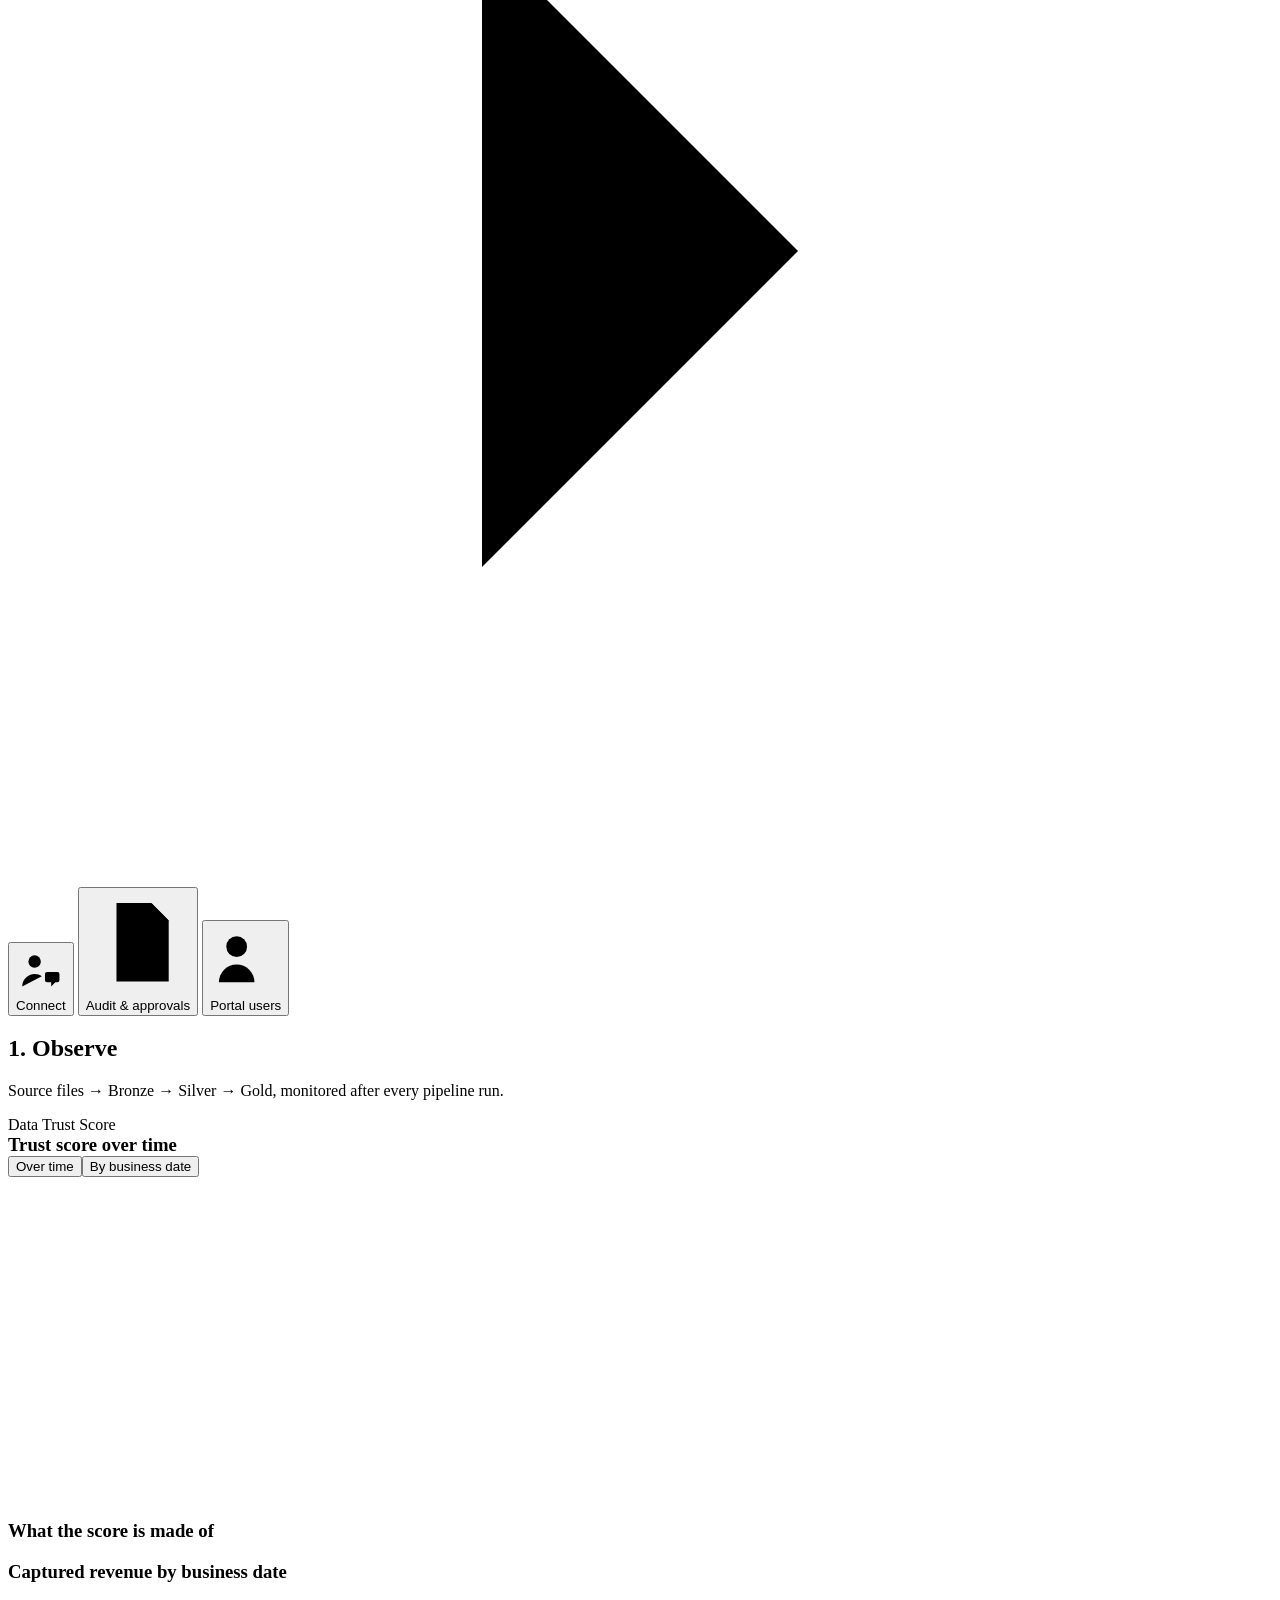
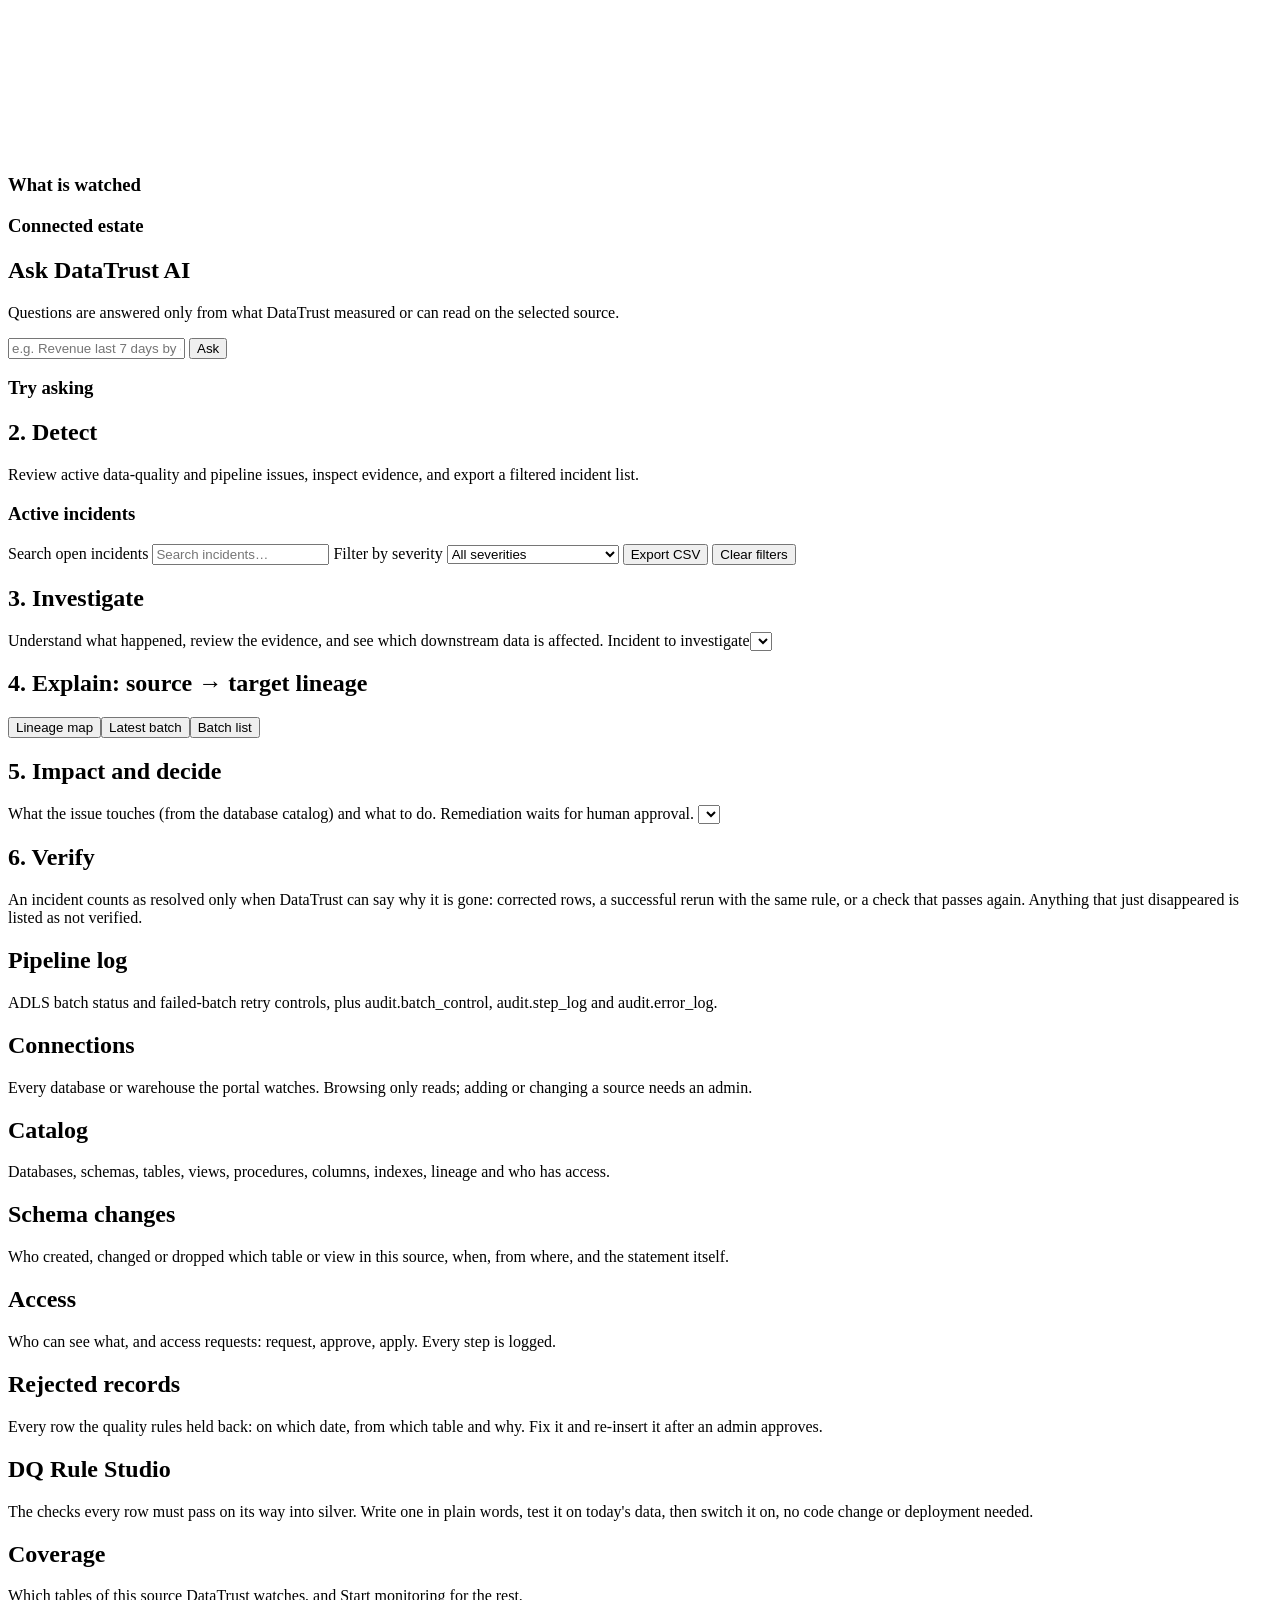
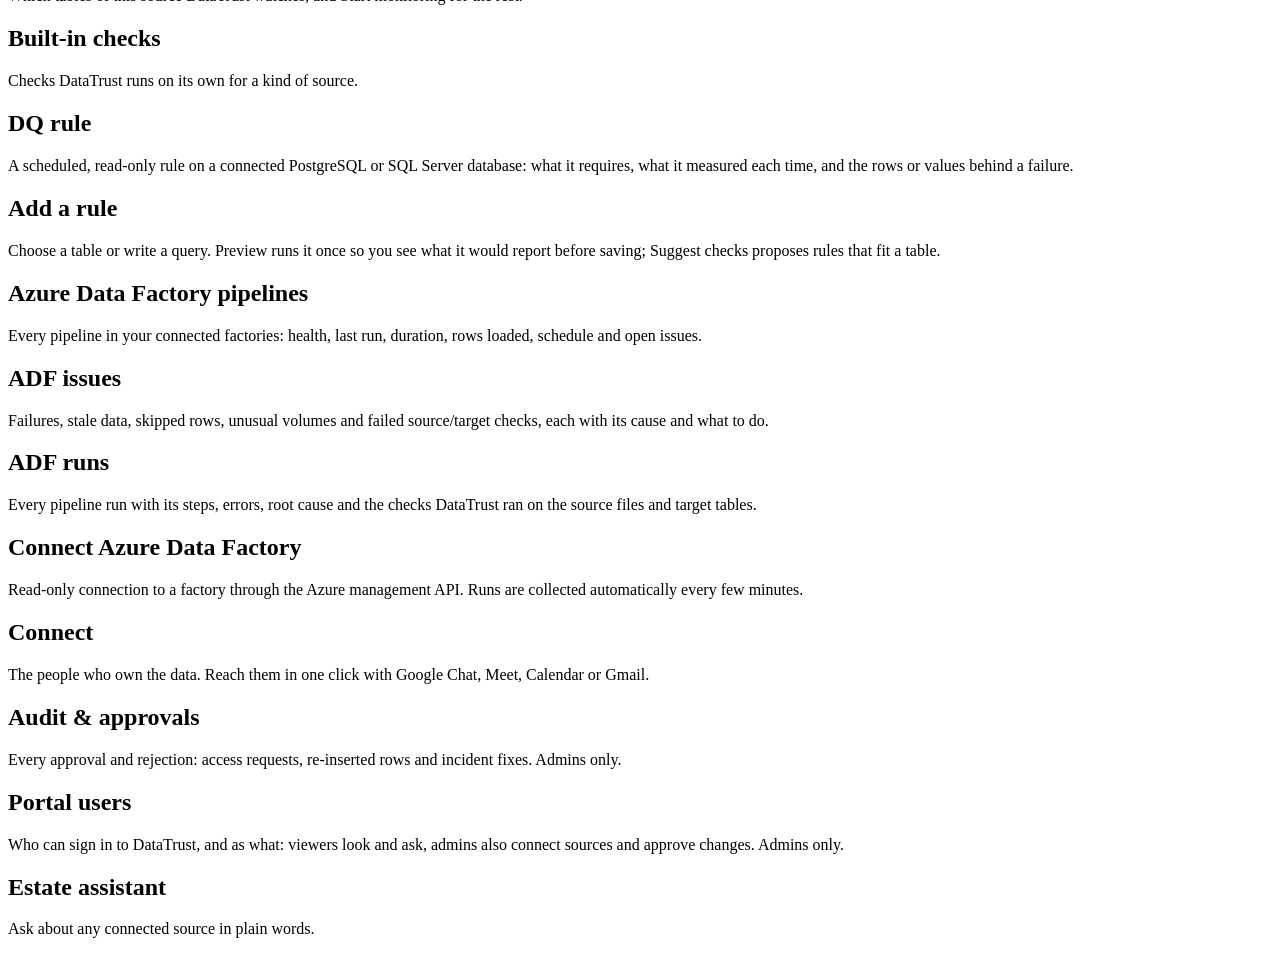
==== commit 79750d4a: "Left menu: five colour-coded groups that fold; POC source shown as "POC pipeline" - Menu regrouped f" ====
--- a/web/static/index.html
+++ b/web/static/index.html
@@ -35,20 +35,22 @@
 
 <div class="layout">
 <nav class="sidebar" id="tabs" aria-label="Main menu">
-  <div class="nav-group"><div class="nav-title">Monitor</div>
+  <!-- groups: "Find & fix" always open; the others fold (remembered per browser), and the group of the open page always opens.
+       Fold headers are not <button>s: every button in #tabs is a page link. -->
+  <button data-page="ask" class="nav-ask" title="Ask DataTrust AI"><svg viewBox="0 0 24 24" aria-hidden="true"><path d="M21 12a8 8 0 0 1-11.6 7.1L4 20l1.1-4.6A8 8 0 1 1 21 12z"/></svg><span class="label">Ask DataTrust AI</span></button>
+  <div class="nav-group" data-tone="fix"><div class="nav-title">Find &amp; fix</div>
     <button data-page="observe" title="1. Observe" class="active"><svg viewBox="0 0 24 24" aria-hidden="true"><path d="M3 12h4l3-8 4 16 3-8h4"/></svg><span class="label">1. Observe</span></button>
     <button data-page="detect" title="2. Detect" aria-label="2. Detect"><svg viewBox="0 0 24 24" aria-hidden="true"><path d="M12 3l9 16H3z"/><path d="M12 10v4M12 17h.01"/></svg><span class="label">2. Detect</span><span id="detectNavCount" class="nav-count" aria-hidden="true" hidden></span></button>
-  </div>
-  <div class="nav-group"><div class="nav-title">Analyse</div>
     <button data-page="investigate" title="3. Investigate"><svg viewBox="0 0 24 24" aria-hidden="true"><circle cx="11" cy="11" r="6"/><path d="M20 20l-4.5-4.5"/></svg><span class="label">3. Investigate</span></button>
     <button data-page="lineage" title="4. Explain (lineage)"><svg viewBox="0 0 24 24" aria-hidden="true"><circle cx="5" cy="6" r="2"/><circle cx="5" cy="18" r="2"/><circle cx="19" cy="12" r="2"/><path d="M7 6h4l4 6M7 18h4l4-6"/></svg><span class="label">4. Explain (lineage)</span></button>
     <button data-page="impact" title="5. Impact &amp; decide"><svg viewBox="0 0 24 24" aria-hidden="true"><path d="M4 20V10M10 20V4M16 20v-7M22 20H2"/></svg><span class="label">5. Impact &amp; decide</span></button>
     <button data-page="verify" title="6. Verify"><svg viewBox="0 0 24 24" aria-hidden="true"><path d="M20 6L9 17l-5-5"/></svg><span class="label">6. Verify</span></button>
   </div>
-  <div class="nav-group"><div class="nav-title">Assistant</div>
-    <button data-page="ask" title="Ask DataTrust AI"><svg viewBox="0 0 24 24" aria-hidden="true"><path d="M21 12a8 8 0 0 1-11.6 7.1L4 20l1.1-4.6A8 8 0 1 1 21 12z"/></svg><span class="label">Ask DataTrust AI</span></button>
-  </div>
-  <div class="nav-group"><div class="nav-title">Operations</div>
+  <div class="nav-group" data-tone="dq" data-fold="dq"><div class="nav-title">Data quality</div>
+    <button data-page="estate-dq-rejected" title="Rejected records"><svg viewBox="0 0 24 24" aria-hidden="true"><path d="M4 4h16v4H4zM4 10h16v10H4z"/><path d="M9.5 13.5l5 5M14.5 13.5l-5 5"/></svg><span class="label">Rejected records</span></button>
+    <button data-page="estate-dq-rules" title="DQ Rule Studio"><svg viewBox="0 0 24 24" aria-hidden="true"><path d="M9 3h6M10 3v6l-5 9a2 2 0 0 0 1.7 3h10.6a2 2 0 0 0 1.7-3l-5-9V3"/><path d="M7.5 15h9"/></svg><span class="label">DQ Rule Studio</span></button>
+    <button data-page="estate-dq-coverage" title="Coverage"><svg viewBox="0 0 24 24" aria-hidden="true"><rect x="3" y="3" width="7" height="7" rx="1"/><rect x="14" y="3" width="7" height="7" rx="1"/><rect x="3" y="14" width="7" height="7" rx="1"/><path d="M14 17.5l2.5 2.5 4.5-5"/></svg><span class="label">Coverage</span></button>
+    <button data-page="estate-dq-builtin" title="Built-in checks"><svg viewBox="0 0 24 24" aria-hidden="true"><path d="M4 6h10M18 6h2M4 12h4M12 12h8M4 18h12M20 18h0"/><circle cx="16" cy="6" r="2"/><circle cx="10" cy="12" r="2"/><circle cx="18" cy="18" r="2"/></svg><span class="label">Built-in checks</span></button>
     <button data-page="pipeline" title="Pipeline log"><svg viewBox="0 0 24 24" aria-hidden="true"><path d="M4 6h16M4 12h16M4 18h10"/></svg><span class="label">Pipeline log</span></button>
   </div>
   <!-- the rule pages (checks.js) are opened from DQ Rule Studio; their menu entries stay hidden so links and alerts keep working -->
@@ -56,28 +58,20 @@
     <button data-page="estate-checks" title="Data checks"><svg viewBox="0 0 24 24" aria-hidden="true"><path d="M9 11l2.5 2.5L16 9"/><rect x="3.5" y="3.5" width="17" height="17" rx="3"/></svg><span class="label">Data checks</span></button>
     <button data-page="estate-checks-new" title="Add check"><svg viewBox="0 0 24 24" aria-hidden="true"><circle cx="12" cy="12" r="8.5"/><path d="M12 8v8M8 12h8"/></svg><span class="label">Add check</span></button>
   </div>
-  <div class="nav-group"><div class="nav-title">Azure Data Factory</div>
+  <div class="nav-group" data-tone="adf" data-fold="adf"><div class="nav-title">Azure Data Factory</div>
     <button data-page="estate-adf-overview" title="ADF pipelines"><svg viewBox="0 0 24 24" aria-hidden="true"><rect x="3" y="4" width="6" height="5" rx="1"/><rect x="15" y="4" width="6" height="5" rx="1"/><rect x="9" y="15" width="6" height="5" rx="1"/><path d="M6 9v2.5h12V9M12 11.5V15"/></svg><span class="label">ADF pipelines</span></button>
     <button data-page="estate-adf-issues" title="ADF issues"><svg viewBox="0 0 24 24" aria-hidden="true"><circle cx="12" cy="12" r="9"/><path d="M12 7.5v5.5M12 16.5h.01"/></svg><span class="label">ADF issues</span></button>
     <button data-page="estate-adf-runs" title="ADF runs"><svg viewBox="0 0 24 24" aria-hidden="true"><path d="M4 6h3M4 12h3M4 18h3"/><path d="M10 6h10M10 12h7M10 18h9"/></svg><span class="label">ADF runs</span></button>
     <button data-page="estate-adf-setup" title="Connect ADF"><svg viewBox="0 0 24 24" aria-hidden="true"><path d="M9 7V4M15 7V4M7 7h10v4a5 5 0 0 1-10 0z"/><path d="M12 16v4"/></svg><span class="label">Connect ADF</span></button>
   </div>
-  <div class="nav-group"><div class="nav-title">Data quality</div>
-    <button data-page="estate-dq-rejected" title="Rejected records"><svg viewBox="0 0 24 24" aria-hidden="true"><path d="M4 4h16v4H4zM4 10h16v10H4z"/><path d="M9.5 13.5l5 5M14.5 13.5l-5 5"/></svg><span class="label">Rejected records</span></button>
-    <button data-page="estate-dq-rules" title="DQ Rule Studio"><svg viewBox="0 0 24 24" aria-hidden="true"><path d="M9 3h6M10 3v6l-5 9a2 2 0 0 0 1.7 3h10.6a2 2 0 0 0 1.7-3l-5-9V3"/><path d="M7.5 15h9"/></svg><span class="label">DQ Rule Studio</span></button>
-    <button data-page="estate-dq-coverage" title="Coverage"><svg viewBox="0 0 24 24" aria-hidden="true"><rect x="3" y="3" width="7" height="7" rx="1"/><rect x="14" y="3" width="7" height="7" rx="1"/><rect x="3" y="14" width="7" height="7" rx="1"/><path d="M14 17.5l2.5 2.5 4.5-5"/></svg><span class="label">Coverage</span></button>
-    <button data-page="estate-dq-builtin" title="Built-in checks"><svg viewBox="0 0 24 24" aria-hidden="true"><path d="M4 6h10M18 6h2M4 12h4M12 12h8M4 18h12M20 18h0"/><circle cx="16" cy="6" r="2"/><circle cx="10" cy="12" r="2"/><circle cx="18" cy="18" r="2"/></svg><span class="label">Built-in checks</span></button>
-  </div>
-  <div class="nav-group"><div class="nav-title">Data estate</div>
+  <div class="nav-group" data-tone="estate" data-fold="estate" data-fold-default="closed"><div class="nav-title">Data estate</div>
     <button data-page="estate-connections" title="Connections"><svg viewBox="0 0 24 24" aria-hidden="true"><path d="M4 7c0-1.7 3.6-3 8-3s8 1.3 8 3-3.6 3-8 3-8-1.3-8-3z"/><path d="M4 7v10c0 1.7 3.6 3 8 3s8-1.3 8-3V7"/><path d="M4 12c0 1.7 3.6 3 8 3s8-1.3 8-3"/></svg><span class="label">Connections</span></button>
     <button data-page="estate-catalog" title="Catalog"><svg viewBox="0 0 24 24" aria-hidden="true"><path d="M3 4h7v7H3zM14 4h7v7h-7zM3 15h7v5H3zM14 15h7v5h-7z"/></svg><span class="label">Catalog</span></button>
     <button data-page="estate-activity" title="Schema changes"><svg viewBox="0 0 24 24" aria-hidden="true"><circle cx="12" cy="12" r="8"/><path d="M12 8v4l3 2"/></svg><span class="label">Schema changes</span></button>
     <button data-page="estate-access" title="Access"><svg viewBox="0 0 24 24" aria-hidden="true"><circle cx="9" cy="8" r="3"/><path d="M3 20c0-3.3 2.7-6 6-6s6 2.7 6 6"/><path d="M17 11l2 2 3-4"/></svg><span class="label">Access</span></button>
   </div>
-  <div class="nav-group"><div class="nav-title">Collaborate</div>
+  <div class="nav-group" data-tone="admin" data-fold="admin" data-fold-default="closed"><div class="nav-title">Team &amp; admin</div>
     <button data-page="estate-people" title="Connect"><svg viewBox="0 0 24 24" aria-hidden="true"><circle cx="9" cy="8" r="3"/><path d="M3 20c0-3.3 2.7-6 6-6 1.3 0 2.5.4 3.5 1.1"/><path d="M15 13h5a1 1 0 0 1 1 1v3a1 1 0 0 1-1 1h-1l-2 2v-2h-2a1 1 0 0 1-1-1v-3a1 1 0 0 1 1-1z"/></svg><span class="label">Connect</span></button>
-  </div>
-  <div class="nav-group"><div class="nav-title">Administration</div>
     <button data-page="estate-history" title="Audit &amp; approvals"><svg viewBox="0 0 24 24" aria-hidden="true"><path d="M7 3h8l4 4v14H7z"/><path d="M15 3v4h4"/><path d="M10 13l2 2 4-4"/></svg><span class="label">Audit &amp; approvals</span></button>
     <button data-page="estate-users" title="Portal users"><svg viewBox="0 0 24 24" aria-hidden="true"><circle cx="9" cy="8" r="3.5"/><path d="M3 20a6 6 0 0 1 12 0"/><path d="M17 8v6M14 11h6"/></svg><span class="label">Portal users</span></button>
   </div>
@@ -343,6 +337,33 @@
         document.body.classList.toggle("nav-open");
       }
     });
+    // folding groups: a group with data-fold opens / closes from its title; the choice is kept per browser,
+    // and the group holding the active page always opens (links, alerts and Back can land on any page)
+    let folds = {};
+    try { folds = JSON.parse(localStorage.getItem("dt.navFold") || "{}") || {}; } catch (e) {}
+    const setFold = (g, open, keep) => {
+      g.classList.toggle("folded", !open);
+      g.querySelector(".nav-title").setAttribute("aria-expanded", open ? "true" : "false");
+      if (keep) { folds[g.dataset.fold] = open; try { localStorage.setItem("dt.navFold", JSON.stringify(folds)); } catch (e) {} }
+    };
+    document.querySelectorAll("#tabs .nav-group[data-fold]").forEach((g) => {
+      const t = g.querySelector(".nav-title");
+      t.setAttribute("role", "button"); t.tabIndex = 0;
+      t.insertAdjacentHTML("beforeend", '<svg class="fold-mark" viewBox="0 0 24 24" aria-hidden="true"><path d="M9 6l6 6-6 6"/></svg>');
+      const saved = folds[g.dataset.fold];
+      setFold(g, saved === undefined ? g.dataset.foldDefault !== "closed" : saved, false);
+      const flip = () => setFold(g, g.classList.contains("folded"), true);
+      t.addEventListener("click", flip);
+      t.addEventListener("keydown", (e) => { if (e.key === "Enter" || e.key === " ") { e.preventDefault(); flip(); } });
+    });
+    const openActive = () => {
+      const a = document.querySelector("#tabs button.active");
+      const g = a && a.closest(".nav-group[data-fold]");
+      if (g && g.classList.contains("folded")) setFold(g, true, false);
+    };
+    // only a page change opens a group; folding the group of the open page by hand is allowed
+    new MutationObserver((ms) => { if (ms.some((m) => m.target.tagName === "BUTTON")) openActive(); }).observe(document.getElementById("tabs"), { subtree: true, attributes: true, attributeFilter: ["class"] });
+    openActive();
     const close = () => document.body.classList.remove("nav-open");
     document.getElementById("navBackdrop").addEventListener("click", close);
     document.querySelectorAll("#tabs button").forEach((b) => b.addEventListener("click", () => {
@@ -358,6 +379,7 @@
 <script src="/static/dq.js"></script>   <!-- Data quality: Rejected records + DQ Rule Studio -->
 <script src="/static/adf.js"></script>   <!-- Azure Data Factory connector pages -->
 <script src="/static/checks.js"></script>   <!-- Data checks pages -->
+<script src="/static/pipeline-rules.js"></script>   <!-- Pipeline rules: your own rules on a Data Factory pipeline's runs -->
 <script src="/static/coverage.js"></script>   <!-- Data quality: Coverage + Start monitoring -->
 <script src="/static/builtin.js"></script>    <!-- Data quality: Built-in checks (severity, limits, on / off) -->
 <script src="/static/connect.js"></script>   <!-- Connect: people + Contact owner -->
